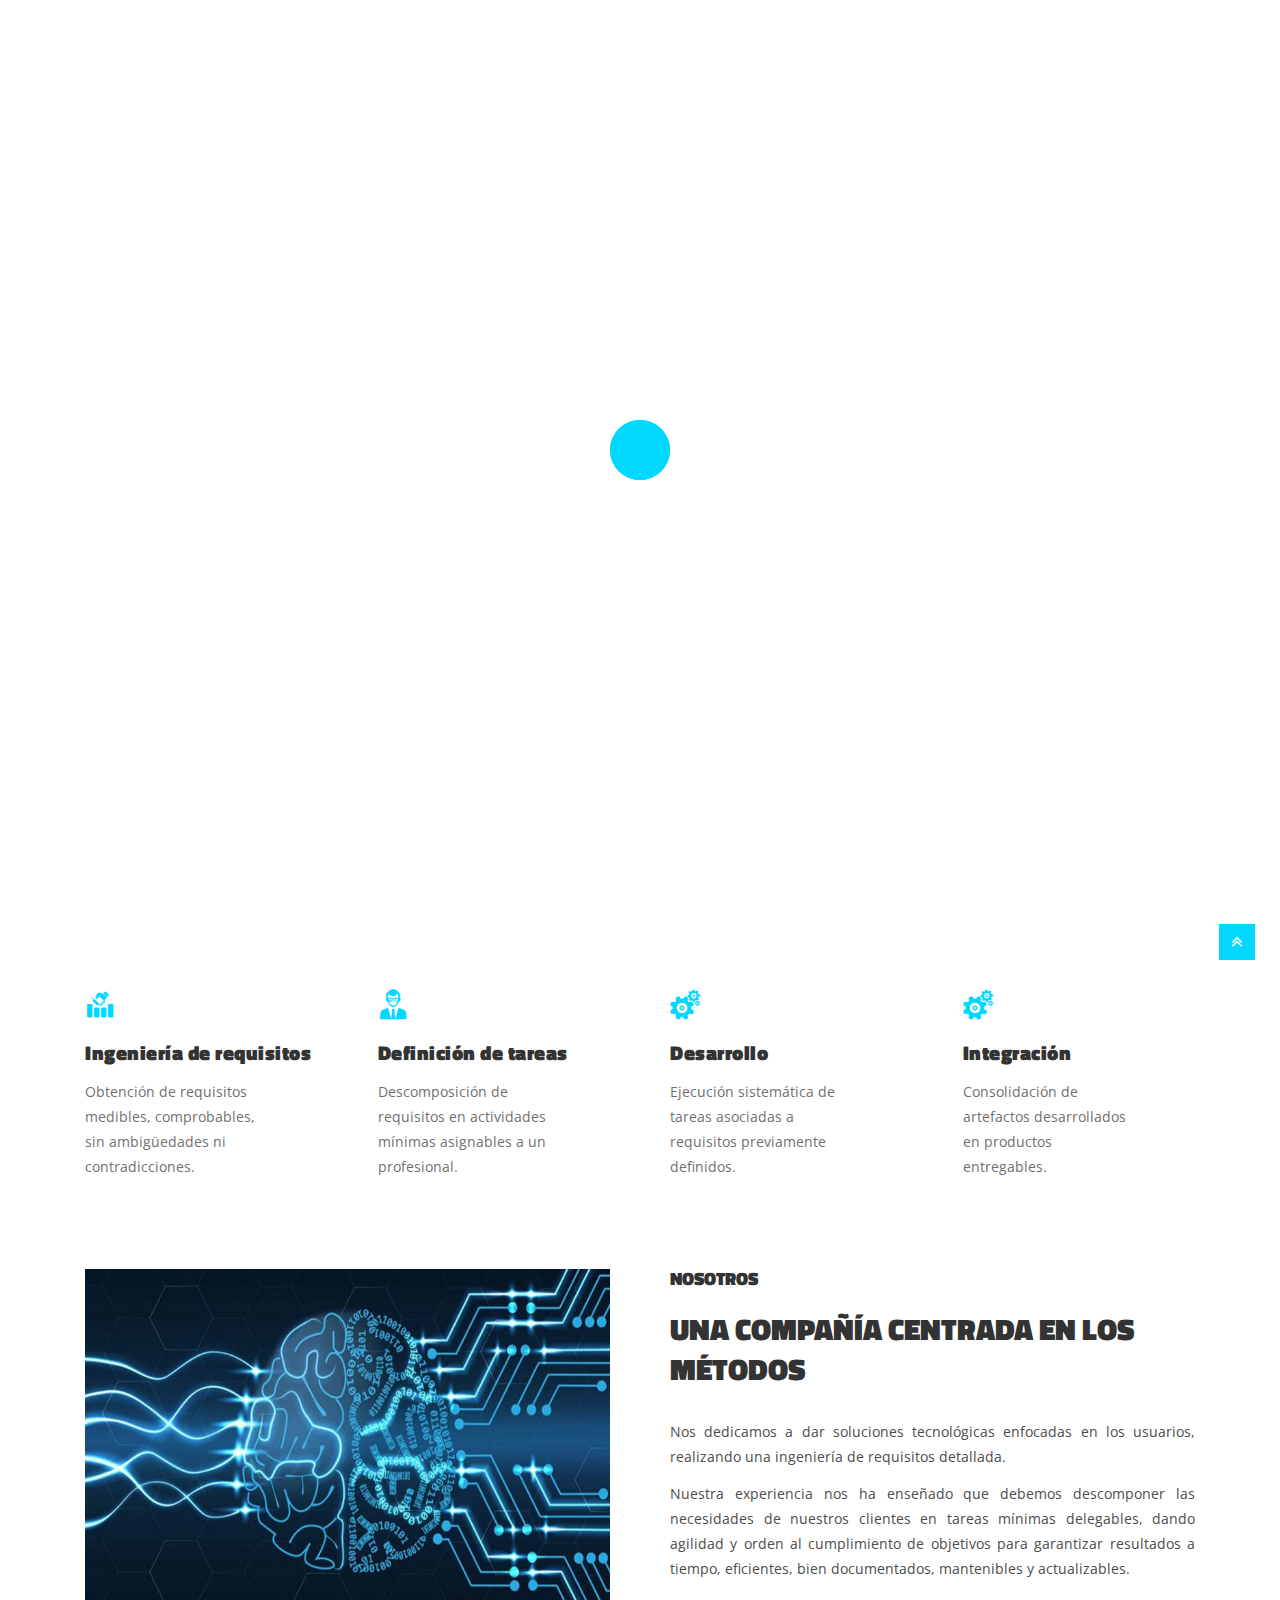
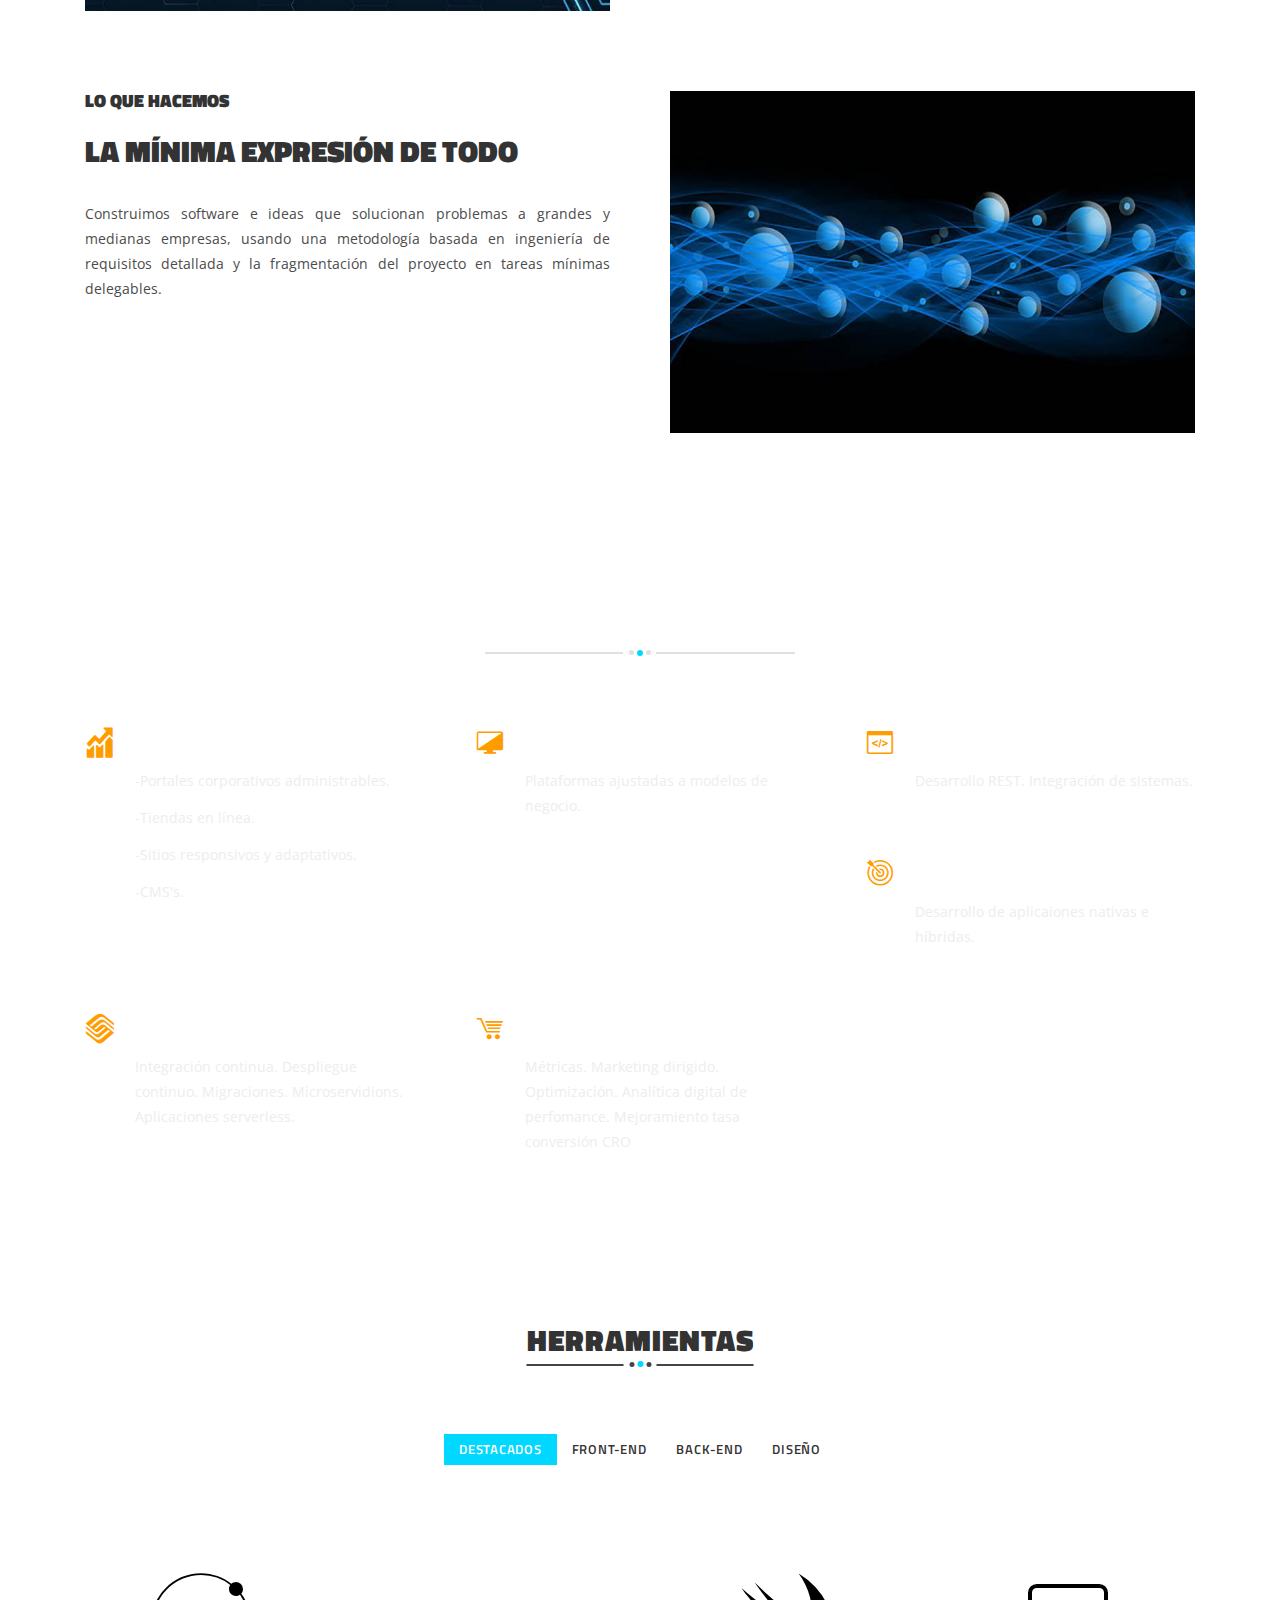
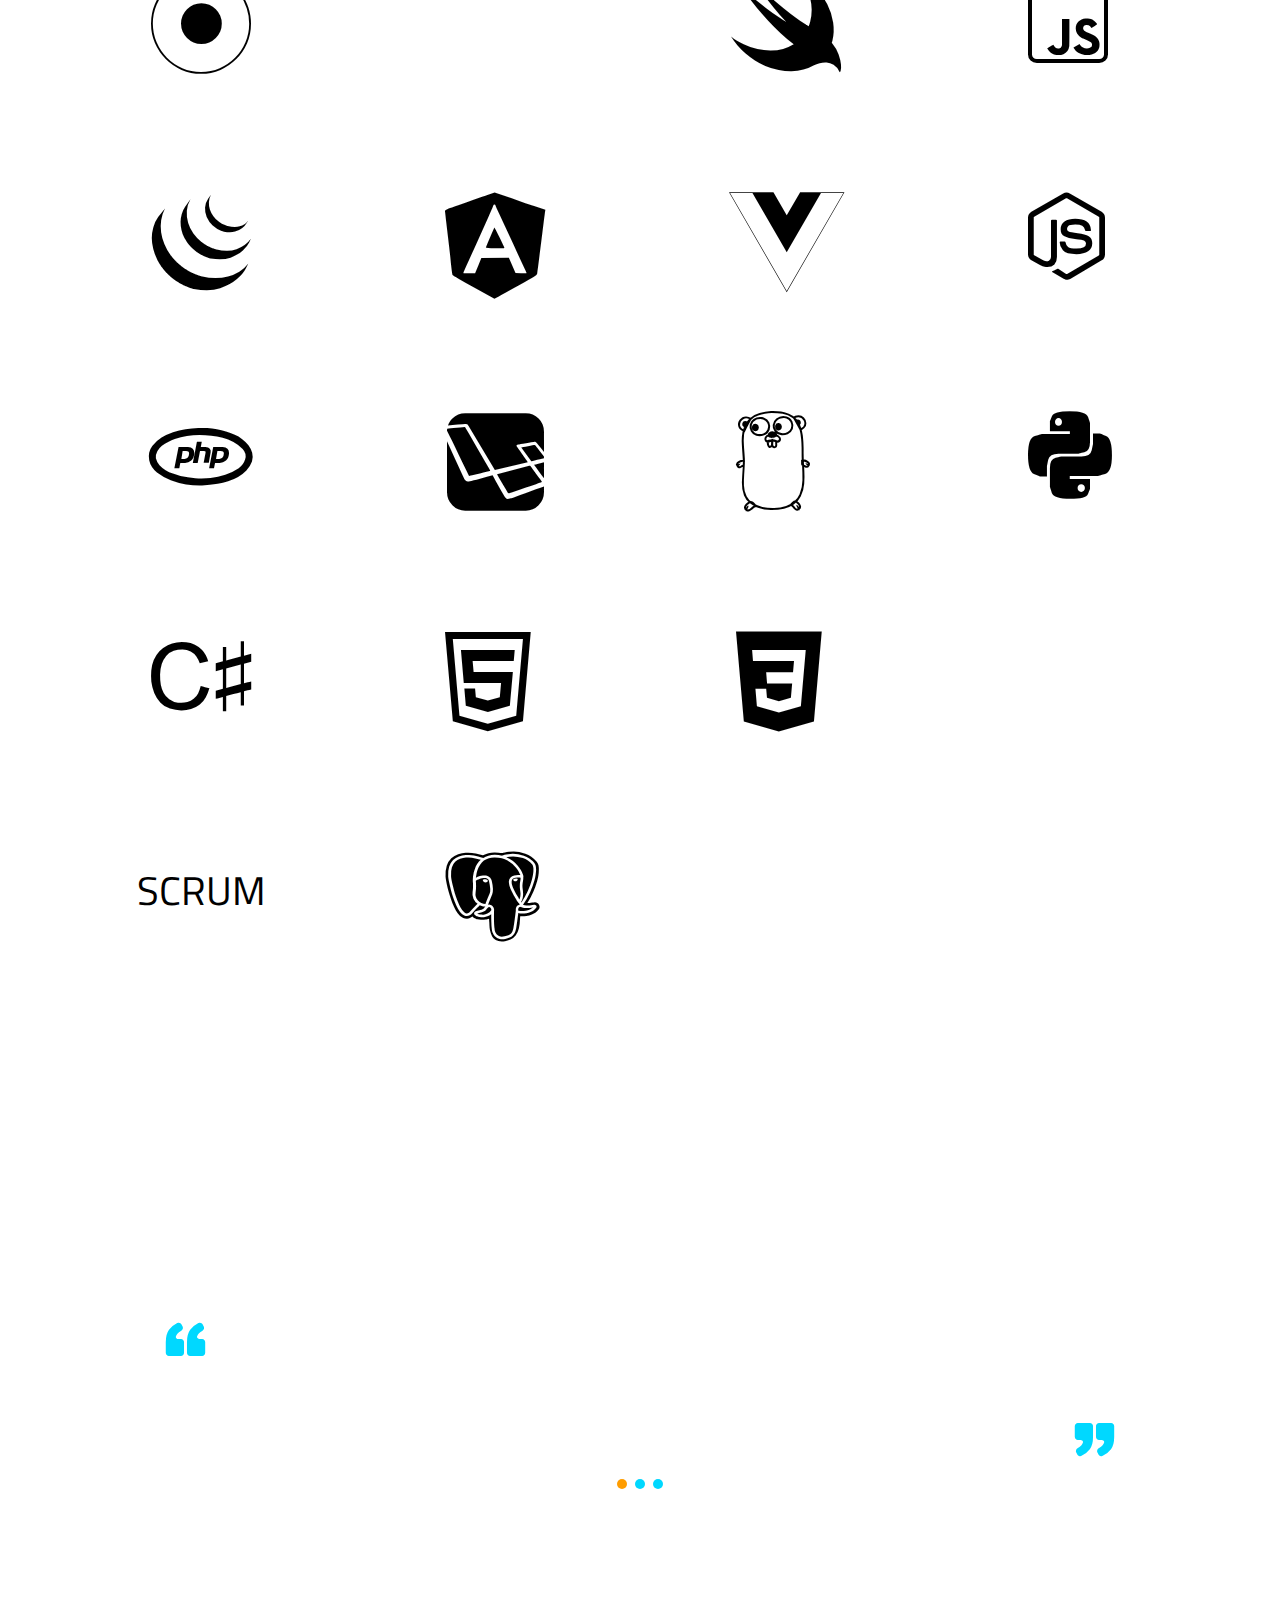
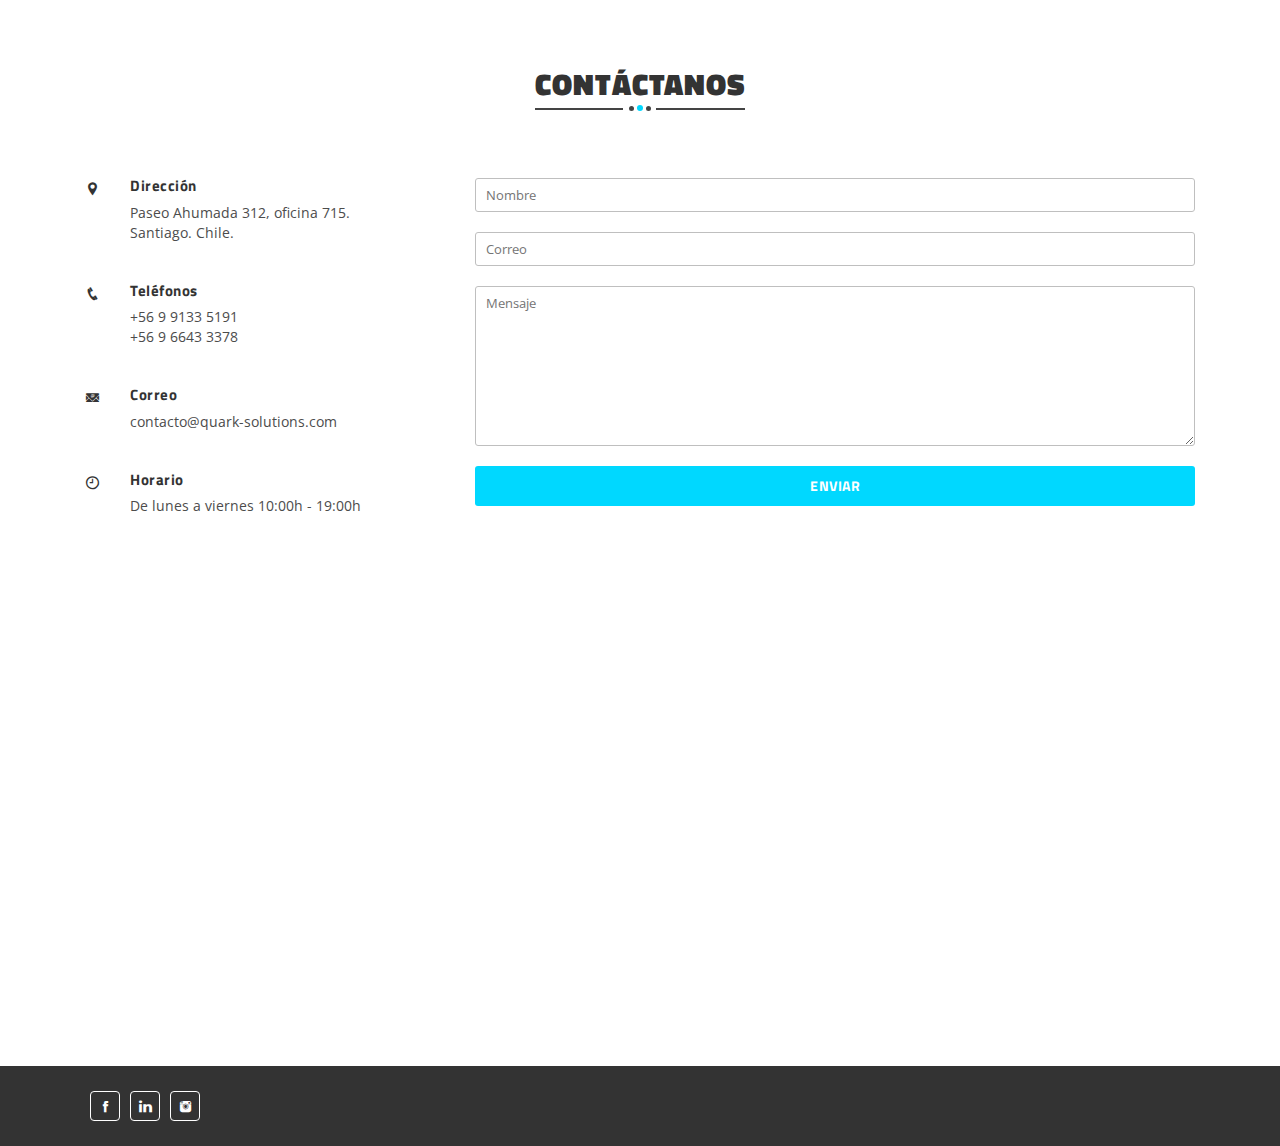
==== index.html @ 3b0a02b2 "another preloader test" ====
<!doctype html>
<html class="no-js" lang="en">

<head>
    <!-- Meta Tags -->
    <meta name="robots" content="noindex,nofollow">
    <!-- Page Title -->
    <meta charset="utf-8">
    <meta http-equiv="x-ua-compatible" content="ie=edge">
    <meta name="viewport" content="width=device-width, initial-scale=1">
    <title>Quark Solutions</title>
    <meta charset="UTF-8">
    <meta http-equiv="imagetoolbar" content="no">
    <meta http-equiv="X-UA-Compatible" content="IE=edge">
    <meta name="description" content="Soluciones tecnológicas enfocadas en los usuarios, realizando ingeniería de requisitos detallada. Descomponemos las necesidades de nuestros clientes en tareas mínimas delegables, dando agilidad y orden al cumplimiento de objetivos para garantizar resultados a tiempo, eficientes, bien documentados, mantenibles y actualizables.">
    <meta name="keywords" content="Software, Desarrollo, Tecnología, Chile, WordPress, Angular">
    <meta property="og:site_name" content="Quark Solutions">
    <meta property="og:type" content="website">
    <meta property="og:title" content="Quark Solutions">
    <meta property="og:url" content="https://quark-solutions.cl/">
    <meta property="og:description" content="Soluciones tecnológicas enfocadas en los usuarios, realizando ingeniería de requisitos detallada. Descomponemos las necesidades de nuestros clientes en tareas mínimas delegables, dando agilidad y orden al cumplimiento de objetivos para garantizar resultados a tiempo, eficientes, bien documentados, mantenibles y actualizables.">
    <meta property="og:image" content="http://alumbra.nahuelvalentini.com/img/quark-solutions-card.png">
    <meta name="twitter:card" content="summary_large_image">
    <meta name="twitter:description" content="Soluciones tecnológicas enfocadas en los usuarios, realizando ingeniería de requisitos detallada. Descomponemos las necesidades de nuestros clientes en tareas mínimas delegables, dando agilidad y orden al cumplimiento de objetivos para garantizar resultados a tiempo, eficientes, bien documentados, mantenibles y actualizables.">
    <meta name="twitter:title" content="Quark Solutions - Fragmentar para solucionar">
    <meta name="twitter:image" content="http://alumbra.nahuelvalentini.com/img/quark-solutions-card.png">
    <!-- <meta name="twitter:site" content="@quark-solutions"> -->
    <meta name="pinterest" content="nohover">

    <!-- Favicon Icon -->
    <link rel="icon" href="img/favicon.png">
    <!-- fonts -->
    <link rel="stylesheet" href="https://use.fontawesome.com/releases/v5.8.1/css/all.css" integrity="sha384-50oBUHEmvpQ+1lW4y57PTFmhCaXp0ML5d60M1M7uH2+nqUivzIebhndOJK28anvf"
        crossorigin="anonymous">
    <link rel="stylesheet" href="css/font-mfizz.css">
    <!-- CSS -->
    <link rel="stylesheet" href="css/plugins.css">
    <link rel="stylesheet" href="css/style.css">
    <link rel="stylesheet" href="css/custom.css">
    <!-- Modernizr -->
    <script src="js/vendor/modernizr-2.8.3.min.js"></script>
    <!-- HTML5 Shim and Respond.js IE8 support of HTML5 elements and media queries -->
    <!-- WARNING: Respond.js doesn't work if you view the page via file:// -->
    <!--[if lt IE 9]>
        <script src="https://oss.maxcdn.com/libs/html5shiv/3.7.0/html5shiv.js"></script>
        <script src="https://oss.maxcdn.com/libs/respond.js/1.4.2/respond.min.js"></script>
    <![endif]-->
</head>

<body>
    <!-- Start Preloader -->
    <div id="preloader">
        <div class="preloader-wave"></div>
    </div>
    <!-- End Preloader -->

    <!-- Start WaitLoader -->
    <div id="waitloader">
        <div class="preloader-wave"></div>
    </div>
    <!-- End WaitLoader -->

    <!-- Start Site Header -->
    <header class="site-header">
        <div class="container header-wrap">
            <div class="site-branding">
                <!-- For Image Logo -->
            <a href="index.html" class="custom-logo-link">
              <img src="img/logo.png" alt="Logo Quark Solutions" class="custom-logo">
            </a>
                <!-- For Site Title -->
                <!-- <span class="site-title">
                    <a href="index.html">QUARK SOLUTIONS</a>
                </span> -->
            </div>
            <nav class="primary-nav">
                <ul class="primary-nav-list nav">
                    <li class="menu-item">
                        <a href="#home">INICIO</a>
                    </li>
                    <li class="menu-item">
                        <a href="#about">NOSOTROS</a>
                    </li>
                    <li class="menu-item">
                        <a href="#service">SERVICIOS</a>
                    </li>
                    <li class="menu-item">
                        <a href="#work">HERRAMIENTAS</a>
                    </li>
<!--                     <li class="menu-item">
                        <a href="#team">EQUIPO</a>
                    </li> -->
                    <li class="menu-item">
                        <a href="#contact">CONTACTO</a>
                    </li>
                </ul>
            </nav>
        </div>
        <!-- .header-wrap -->
    </header>
    <!-- End Site Header -->

    <!-- Start Hero Section background-image: url(img/hero-bg.jpg) -->
    <section class="hero text-center" id="home">
        <div class="single-slide parallax" style="background-color: BLACK; background-image: url(img/hero-bg.jpg) ">
            <div class="container">
                <h3>Soluciones tecnológicas</h3>
                <h1>Desarrollo digital orgánico</h1>
                <h3>Web - Apps - DevOps - API's</h3>
                <div class="hero-btn-wrap text-center">
                    <a href="#about" class="hero-btn">EXPLORAR</a>
                </div>
            </div>
        </div>
        <!-- .single-slider -->
    </section>
    <!-- End Hero Section -->

    <!-- Start Feature Section -->
    <section class="feature section" id="about">
        <div class="container">
            <div class="row">
                <div class="col-sm-3">
                    <div class="single-feature">
                        <i class="icofont icofont-deal"></i>
                        <h3>Ingeniería de requisitos</h3>
                        <p>Obtención de requisitos medibles, comprobables, sin ambigüedades ni contradicciones.</p>
                    </div>
                </div>
                <!-- .col -->
                <div class="col-sm-3">
                    <div class="single-feature">
                        <i class="icofont icofont-man-in-glasses"></i>
                        <h3>Definición de tareas</h3>
                        <p>Descomposición de requisitos en actividades mínimas asignables a un profesional.</p>
                    </div>
                </div>
                <!-- .col -->
                <div class="col-sm-3">
                    <div class="single-feature">
                        <i class="icofont icofont-ui-settings"></i>
                        <h3>Desarrollo</h3>
                        <p>Ejecución sistemática de tareas asociadas a requisitos previamente definidos.</p>
                    </div>
                </div>
                <!-- .col -->
                <div class="col-sm-3">
                    <div class="single-feature">
                        <i class="icofont icofont-ui-settings"></i>
                        <h3>Integración</h3>
                        <p>Consolidación de artefactos desarrollados en productos entregables.</p>
                    </div>
                </div>
                <!-- .col -->
            </div>
        </div>
    </section>
    <!-- End Feature Section -->

    <!-- Start About Section -->
    <section class="about section">
        <div class="container">
            <div class="row about-us">
                <div class="col-md-6">
                    <div class="about-img">
                        <img src="img/about-img-custom-1.jpg" alt="">
                    </div>
                </div>
                <!-- .col -->
                <div class="col-md-6">
                    <div class="about-details">
                        <h3>NOSOTROS</h3>
                        <h2>UNA COMPAÑÍA CENTRADA EN LOS MÉTODOS </h2>
                        <p>Nos dedicamos a dar soluciones tecnológicas enfocadas en los usuarios, realizando una ingeniería
                            de requisitos detallada.</p>
                        <p>Nuestra experiencia nos ha enseñado que debemos descomponer las necesidades de nuestros clientes
                            en tareas mínimas delegables, dando agilidad y orden al cumplimiento de objetivos para garantizar
                            resultados a tiempo, eficientes, bien documentados, mantenibles y actualizables.
                        </p>
                    </div>
                </div>
                <!-- .col -->
            </div>
            <!-- .row -->
            <div class="row what-we-do">
                <div class="col-md-6">
                    <div class="about-details">
                        <h3>LO QUE HACEMOS</h3>
                        <h2>LA MÍNIMA EXPRESIÓN DE TODO</h2>
                        <p>Construimos software e ideas que solucionan problemas a grandes y medianas empresas, usando una metodología
                            basada en ingeniería de requisitos detallada y la fragmentación del proyecto en tareas mínimas
                            delegables.
                        </p>
                    </div>
                </div>
                <!-- .col -->
                <div class="col-md-6">
                    <div class="about-img">
                        <img src="img/about-img-custom-2.jpg" alt="">
                    </div>
                </div>
                <!-- .col -->
            </div>
            <!-- .row -->
        </div>
    </section>
    <!-- End About Section -->

    <!-- Start Service Section -->
    <section class="service section" id="service">
        <div class="container">
            <div class="section-header white text-center">
                <h2>NUESTROS SERVICIOS</h2>
                <span class="section-separator"></span>
            </div>
            <div class="row">
                <div class="col-sm-6 col-md-4">
                    <div class="single-service">
                        <i class="icofont icofont-chart-histogram"></i>
                        <h3>WEBSITES</h3>
                        <p>-Portales corporativos administrables.</p>
                        <p>-Tiendas en línea.</p>
                        <p>-Sitios responsivos y adaptativos.</p>
                        <p>-CMS's.</p>
                    </div>
                </div>
                <!-- .col -->
                <div class="col-sm-6 col-md-4">
                    <div class="single-service">
                        <i class="icofont icofont-contrast"></i>
                        <h3>SISTEMAS DE INFORMACIÓN</h3>
                        <p>Plataformas ajustadas a modelos de negocio.</p>
                    </div>
                </div>
                <!-- .col -->
                <div class="col-sm-6 col-md-4">
                    <div class="single-service">
                        <i class="icofont icofont-code"></i>
                        <h3>API's</h3>
                        <p>Desarrollo REST. Integración de sistemas.</p>
                    </div>
                </div>
                <!-- .col -->
                <div class="col-sm-6 col-md-4">
                    <div class="single-service">
                        <i class="icofont icofont-dart"></i>
                        <h3>APPS MÓVILES</h3>
                        <p>Desarrollo de aplicaiones nativas e híbridas.</p>
                    </div>
                </div>
                <!-- .col -->
                <div class="col-sm-6 col-md-4">
                    <div class="single-service">
                        <i class="icofont icofont-brand-china-mobile"></i>
                        <h3>CLOUD COMPUTING</h3>
                        <p>Integración continua. Despliegue continuo. Migraciones. Microservidions. Aplicaciones serverless.
                        </p>
                    </div>
                </div>
                <!-- .col -->
                <div class="col-sm-6 col-md-4">
                    <div class="single-service">
                        <i class="icofont icofont-cart-alt"></i>
                        <h3>SERVICIOS SEO Y SEM</h3>
                        <p>Métricas. Marketing dirigido. Optimización. Analítica digital de perfomance. Mejoramiento tasa conversión
                            CRO
                        </p>
                    </div>
                </div>
                <!-- .col -->
            </div>
        </div>
    </section>
    <!-- End Service Section -->

    <!-- Start Portfolio Section -->
    <section class="portfolio-wrap section container" id="work">
        <div class="section-header text-center">
            <h2>HERRAMIENTAS</h2>
            <span class="section-separator"></span>
        </div>
        <div class="portfolio-filter text-center">
            <ul>
                <li class="active">
                    <a href="#" data-filter="*">DESTACADOS</a>
                </li>
                <li>
                    <a href="#" data-filter=".item-1">FRONT-END</a>
                </li>
                <li>
                    <a href="#" data-filter=".item-2">BACK-END</a>
                </li>
                <li>
                    <a href="#" data-filter=".item-3">DISEÑO</a>
                </li>
            </ul>
        </div>
        <!-- .portfolio-filter-area -->
        <div class="portfolio gutter-less zoom-gallery">
            <div class="grid-sizer"></div>
            <div class="portfolio-item ">
                <a class="item-inner">
                    <div data-icon class="icon-ionic"></div>
                    <img src="img/port-01.jpg" alt="">
                    <div class="hover-text">
                        <h3>Ionic</h3>
                        <h4>Framework de APP's móviles híbridas basadas en HTML5</h4>
                    </div>
                </a>
            </div>
            <!-- .portfolio-item -->
            <div class="portfolio-item ">
                <a class="item-inner">
                    <div class="fab fa-android"></div>
                    <img src="img/port-01.jpg" alt="">
                    <div class="hover-text">
                        <h3>Android</h3>
                        <h4>Desarrollo nativo Android</h4>
                    </div>
                </a>
            </div>
            <!-- .portfolio-item -->
            <div class="portfolio-item ">
                <a class="item-inner">
                    <div data-icon class="icon-swift"></div>
                    <img src="img/port-01.jpg" alt="">
                    <div class="hover-text">
                        <h3>Iphone</h3>
                        <h4>Desarrollo nativo Iphone</h4>
                    </div>
                </a>
            </div>
            <!-- .portfolio-item -->
            <div class="portfolio-item  item-1">
                <a class="item-inner">
                    <div data-icon class="icon-javascript"></div>
                    <img src="img/port-01.jpg" alt="">
                    <div class="hover-text">
                        <h3>JavaScript</h3>
                        <h4>Lenguaje de programación</h4>
                    </div>
                </a>
            </div>
            <!-- .portfolio-item -->
            <div class="portfolio-item  item-1">
                <a class="item-inner">
                    <div data-icon class="icon-jquery"></div>
                    <img src="img/port-01.jpg" alt="">
                    <div class="hover-text">
                        <h3>jQuery</h3>
                        <h4>Librería JS</h4>
                    </div>
                </a>
            </div>
            <!-- .portfolio-item -->
            <div class="portfolio-item  item-1">
                <a class="item-inner">
                    <div data-icon class="icon-angular"></div>
                    <img src="img/port-01.jpg" alt="">
                    <div class="hover-text">
                        <h3>Angular</h3>
                        <h4>Framework JS</h4>
                    </div>
                </a>
            </div>
            <!-- .portfolio-item -->
            <div class="portfolio-item  item-1">
                <a class="item-inner">
                    <div data-icon class="icon-vuejs"></div>
                    <img src="img/port-01.jpg" alt="">
                    <div class="hover-text">
                        <h3>Vue JS</h3>
                        <h4>Framework JS</h4>
                    </div>
                </a>
            </div>
            <!-- .portfolio-item -->
            <div class="portfolio-item item-2">
                <a class="item-inner">
                    <div data-icon class="icon-nodejs"></div>
                    <img src="img/port-01.jpg" alt="">
                    <div class="hover-text">
                        <h3>Node.js</h3>
                        <h4>Entorno Javascript del lado del servidor</h4>
                    </div>
                </a>
            </div>
            <!-- .portfolio-item -->
            <div class="portfolio-item  item-2">
                <a class="item-inner">
                    <div data-icon class="icon-php"></div>
                    <img src="img/port-01.jpg" alt="">
                    <div class="hover-text">
                        <h3>PHP</h3>
                        <h4>Lenguaje de programación</h4>
                    </div>
                </a>
            </div>
            <!-- .portfolio-item -->
            <div class="portfolio-item item-2">
                <a class="item-inner">
                    <div data-icon class="icon-laravel"></div>
                    <img src="img/port-01.jpg" alt="">
                    <div class="hover-text">
                        <h3>Laravel</h3>
                        <h4>Framework PHP</h4>
                    </div>
                </a>
            </div>
            <!-- .portfolio-item -->
            <div class="portfolio-item  item-2">
                <a class="item-inner">
                    <div data-icon class="icon-go"></div>
                    <img src="img/port-01.jpg" alt="">
                    <div class="hover-text">
                        <h3>Go</h3>
                        <h4>Lenguaje de programación concurrente compilado</h4>
                    </div>
                </a>
            </div>
            <!-- .portfolio-item -->
            <div class="portfolio-item  item-2">
                <a class="item-inner">
                    <div data-icon class="icon-python"></div>
                    <img src="img/port-01.jpg" alt="">
                    <div class="hover-text">
                        <h3>Python</h3>
                        <h4>Lenguaje concurrente compilado</h4>
                    </div>
                </a>
            </div>
            <!-- .portfolio-item -->
            <div class="portfolio-item item-1 item-2">
                <a class="item-inner">
                    <div data-icon class="icon-csharp"></div>
                    <img src="img/port-01.jpg" alt="">
                    <div class="hover-text">
                        <h3>C#</h3>
                        <h4>Lenguaje orientado a objetos</h4>
                    </div>
                </a>
            </div>
            <!-- .portfolio-item -->
            <div class="portfolio-item item-1">
                <a class="item-inner">
                    <div data-icon class="icon-html5"></div>
                    <img src="img/port-01.jpg" alt="">
                    <div class="hover-text">
                        <h3>HTML 5</h3>
                        <h4>Lenguaje de marcado web</h4>
                    </div>
                </a>
            </div>
            <!-- .portfolio-item -->
            <div class="portfolio-item item-1">
                <a class="item-inner">
                    <div data-icon class="icon-css3-alt"></div>
                    <img src="img/port-01.jpg" alt="">
                    <div class="hover-text">
                        <h3>CSS 3</h3>
                        <h4>Lenguaje de hojas de estilos en cascada</h4>
                    </div>
                </a>
            </div>
            <!-- .portfolio-item -->
            <div class="portfolio-item ">
                <a class="item-inner">
                    <div class="fas fa-infinity"></div>
                    <img src="img/port-01.jpg" alt="">
                    <div class="hover-text">
                        <h3>DevOps</h3>
                        <h4>Metodología de desarrollo de software</h4>
                    </div>
                </a>
            </div>
            <!-- .portfolio-item -->

            <div class="portfolio-item ">
                <a class="item-inner">
                    <div data-icon class="icon-scrum"></div>
                    <img src="img/port-01.jpg" alt="">
                    <div class="hover-text">
                        <h3>Scrum</h3>
                        <h4>Metodología ágil de gestión</h4>
                    </div>
                </a>
            </div>
            <!-- .portfolio-item -->

            <div class="portfolio-item ">
                <a class="item-inner">
                    <div data-icon class="icon-postgres"></div>
                    <img src="img/port-01.jpg" alt="">
                    <div class="hover-text">
                        <h3>PostgreSQL</h3>
                        <h4>Sistema de base de datos relacional</h4>
                    </div>
                </a>
            </div>
            <!-- .portfolio-item -->
            <div class="portfolio-item item-3">
                <a class="item-inner">
                    <div class="fab fa-adobe"></div>
                    <img src="img/port-01.jpg" alt="">
                    <div class="hover-text">
                        <h3>Adobe Creative Cloud</h3>
                        <h4>Software de diseño</h4>
                    </div>
                </a>
            </div>
            <!-- .portfolio-item -->
            <div class="portfolio-item item-3">
                <a class="item-inner">
                    <div class="fab fa-sketch"></div>
                    <img src="img/port-01.jpg" alt="">
                    <div class="hover-text">
                        <h3>Sketch</h3>
                        <h4>Software de diseño</h4>
                    </div>
                </a>
            </div>
            <!-- .portfolio-item -->
            <div class="portfolio-item item-1">
                <a class="item-inner">
                    <div class="fab fa-sass"></div>
                    <img src="img/port-01.jpg" alt="">
                    <div class="hover-text">
                        <h3>SASS</h3>
                        <h4>Procesador de hojas de estilos</h4>
                    </div>
                </a>
            </div>
            <!-- .portfolio-item -->
        </div>
        <!-- .portfolio -->
    </section>
    <!-- End Portfolio Section -->

    <!-- Start Team Section -->

    <!-- <section class="team section" id="team">
        <div class="container">
            <div class="section-header text-center">
                <h2>TEAM MEMBER</h2>
                <span class="section-separator"></span>
            </div>
            <div class="row">
                <div class="col-sm-6 col-md-3">
                    <div class="team-member">
                        <div class="member-img">
                            <img src="img/member1.jpg" alt="">
                            <div class="member-social-btn">
                                <a href="#">
                                    <i class="fa fa-facebook"></i>
                                </a>
                                <a href="#">
                                    <i class="fa fa-linkedin"></i>
                                </a>
                                <a href="#">
                                    <i class="fa fa-skype"></i>
                                </a>
                            </div>
                        </div>
                        <div class="member-details">
                            <h3>JOSÉ SÁNCHEZ</h3>
                            <span>Gerente General</span>
                        </div>
                    </div>
                </div>
                
                <div class="col-sm-6 col-md-3">
                    <div class="team-member">
                        <div class="member-img">
                            <img src="img/member2.jpg" alt="">
                            <div class="member-social-btn">
                                <a href="#">
                                    <i class="fa fa-facebook"></i>
                                </a>
                                <a href="#">
                                    <i class="fa fa-linkedin"></i>
                                </a>
                                <a href="#">
                                    <i class="fa fa-skype"></i>
                                </a>
                            </div>
                        </div>
                        <div class="member-details">
                            <h3>JOSÉ RODRÍGUEZ</h3>
                            <span>Gerente de Proyectos</span>
                        </div>
                    </div>
                </div>
                
                <div class="col-sm-6 col-md-3">
                    <div class="team-member">
                        <div class="member-img">
                            <img src="img/member4.jpg" alt="">
                            <div class="member-social-btn">
                                <a href="#">
                                    <i class="fa fa-facebook"></i>
                                </a>
                                <a href="#">
                                    <i class="fa fa-linkedin"></i>
                                </a>
                                <a href="#">
                                    <i class="fa fa-skype"></i>
                                </a>
                            </div>
                        </div>
                        <div class="member-details">
                            <h3>OSCAR AROCHA</h3>
                            <span>Gerente de Arquitectura y Gestión de Procesos</span>
                        </div>
                    </div>
                </div>
                
                <div class="col-sm-6 col-md-3">
                    <div class="team-member">
                        <div class="member-img">
                            <img src="img/member3.jpg" alt="">
                            <div class="member-social-btn">
                                <a href="#">
                                    <i class="fa fa-facebook"></i>
                                </a>
                                <a href="#">
                                    <i class="fa fa-linkedin"></i>
                                </a>
                                <a href="#">
                                    <i class="fa fa-skype"></i>
                                </a>
                            </div>
                        </div>
                        <div class="member-details">
                            <h3>NAHUEL VALENTINI</h3>
                            <span>Gerente Creativo</span>
                        </div>
                    </div>
                </div>
            </div>
        </div>
    </section> -->
    <!-- End Team Section -->

    <!-- Start Testimonial Section -->
    <div class="testimonial-wrap section">
        <div class="container">
            <div class="testimonial owl-carousel text-center">
                <blockquote>
                    Sé un punto de referencia de calidad. Algunas personas no están acostumbradas a un ambiente donde la excelencia es aceptada.
                    <small>Steve Jobs.</small>
                </blockquote>
                <blockquote>
                    El mundo que hemos creado es un proceso de nuestro pensamiento. No se puede cambiar sin cambiar nuestra forma de pensar.
                    <small>Albert Einstein.</small>
                </blockquote>
                <blockquote>
                    Limitar nuestra atención a cuestiones terrestres sería limitar el espíritu humano. El mayor enemigo del conocimiento no es la ignorancia, sino la ilusión del conocimiento.
                    <small>Stephen Hawking.</small>
                </blockquote>
            </div>
            <!-- .testimonial -->
        </div>
    </div>
    <!-- End Testimonial Section -->

    <!-- Start Contact Section -->
    <section class="contact section" id="contact">
        <div class="container">
            <div class="section-header text-center">
                <h2>CONTÁCTANOS</h2>
                <span class="section-separator"></span>
            </div>
            <div class="row">
                <div class="col-sm-4">
                    <div class="contact-info">
                        <div class="single-info">
                            <i class="icofont icofont-location-pin"></i>
                            <h3>Dirección</h3>
                            <p>Paseo Ahumada 312, oficina 715. Santiago. Chile.</p>
                        </div>
                        <!-- .single-info -->
                        <div class="single-info">
                            <i class="icofont icofont-phone"></i>
                            <h3>Teléfonos</h3>
                            <p>+56 9
                                <span phone1></span> 5191</p>
                            <p>+56 9
                                <span phone2></span> 3378</p>
                        </div>
                        <!-- .single-info -->
                        <div class="single-info">
                            <i class="icofont icofont-email"></i>
                            <h3>Correo</h3>
                            <p>cont<span hu></span>com</p>
                        </div>
                        <!-- .single-info -->
                        <div class="single-info">
                            <i class="icofont icofont-clock-time"></i>
                            <h3>Horario</h3>
                            <p> De lunes a viernes 10:00h - 19:00h</p>
                        </div>
                        <!-- .single-info -->
                    </div>
                </div>
                <!-- .col -->
                <div class="col-sm-8">
                    <div class="cf-msg"></div>
                    <form action="mailer/enviaCorreo.php" class="contact-form" method="post" id="cf">
                        <input type="text" placeholder="Nombre" id="name" name="name">
                        <input type="email" placeholder="Correo" id="email" name="email">
                        <textarea cols="30" rows="10" placeholder="Mensaje" name="msg" id="msg"></textarea>
                        <button type="submit" class="t-btn submit-btn cont-submit btn-contact" id="submit" name="submit">Enviar</button>
                        <div class="google-recaptcha-container">
                            <div class="google-recaptcha" id="google_recaptcha">
                            </div>
                        </div>
                    </form>
                </div>
                <!-- .col -->
            </div>
        </div>
    </section>
    <!-- End Contact Section -->

    <!-- Start Map Section  -->
    <div class="map-wrap">
        <div class="google-map">
            <iframe src="https://www.google.com/maps/embed?pb=!1m18!1m12!1m3!1d3329.3803046068087!2d-70.65388878466759!3d-33.43939708077707!2m3!1f0!2f0!3f0!3m2!1i1024!2i768!4f13.1!3m3!1m2!1s0x9662c5a474b3ff6b%3A0x63dfc33f586bee7d!2sPaseo+Ahumada+312%2C+Santiago%2C+Regi%C3%B3n+Metropolitana!5e0!3m2!1ses!2scl!4v1555029233828!5m2!1ses!2scl"
                width="100%" height="450" frameborder="0" style="border:0" allowfullscreen></iframe>
        </div>
        <!-- .google-map -->
    </div>
    <!-- End Map Section  -->

    <!-- Start Footer -->
    <footer class="site-footer black-bg">
        <div class="container">
            <div class="social-btn">
                <a class="social-media" href="https://www.facebook.com/QuarkSolutionsEnterprise" target="_blank">
                    <i class="icofont icofont-social-facebook"></i>
                </a>
                <a class="social-media" href="https://www.linkedin.com/in/quark-solutions-spa-a20931179" target="_blank">
                    <i class="icofont icofont-brand-linkedin"></i>
                </a>
                <a class="social-media" href="https://www.instagram.com/quarksolutionsenterprise" target="_blank">
                    <i class="icofont icofont-social-instagram"></i>
                </a>
            </div>
        </div>
    </footer>
    <!-- End Footer -->

    <!-- Scripts -->
    <script src="js/vendor/jquery-3.2.0.min.js"></script>
    <script src="js/plugins.js"></script>
    <script src="js/main.js"></script>
    <script src="js/enviaMail.js"></script>
    <script src='https://www.google.com/recaptcha/api.js?onload=onloadCallback&render=explicit&hl=es' async defer></script>
    <script type="text/javascript">
        var onloadCallback = function () {
            recaptcha = grecaptcha.render('google_recaptcha', {
                'sitekey': '6LfVsaAUAAAAAPZyW5TwFddU8jfAzZfqlJkEIoFH',
                'callback': setIndSend
            });
        };
    </script>
</body>

</html>
---- css/font-mfizz.css ----
/*!
 * Font Mfizz 2.4.1
 * Copyright 2013-2017 Fizzed, Inc.
 * MIT License
 *
 * Project: http://fizzed.com/oss/font-mfizz
 *
 * The font designed for technology and software geeks representing programming
 * languages, operating systems, software engineering, and technology.
 *
 * Fizzed, Inc.
 * Web: http://fizzed.com/
 * Twitter: http://twitter.com/fizzed_inc
 */

@font-face {
  font-family: "FontMfizz";
  src: url("../fonts/font-mfizz.eot");
  src: url("../fonts/font-mfizz.eot?#iefix") format("embedded-opentype"),
       url("../fonts/font-mfizz.woff") format("woff"),
       url("../fonts/font-mfizz.ttf") format("truetype"),
       url("../fonts/font-mfizz.svg#font-mfizz") format("svg");
  font-weight: normal;
  font-style: normal;
}

@media screen and (-webkit-min-device-pixel-ratio:0) {
  @font-face {
    font-family: "FontMfizz";
    src: url("../fonts/font-mfizz.svg#font-mfizz") format("svg");
  }
}

[data-icon]:before { content: attr(data-icon); }

[data-icon]:before,
.icon-3dprint:before,
.icon-alpinelinux:before,
.icon-angular:before,
.icon-angular-alt:before,
.icon-antenna:before,
.icon-apache:before,
.icon-archlinux:before,
.icon-aws:before,
.icon-azure:before,
.icon-backbone:before,
.icon-blackberry:before,
.icon-bomb:before,
.icon-bootstrap:before,
.icon-c:before,
.icon-cassandra:before,
.icon-centos:before,
.icon-clojure:before,
.icon-codeigniter:before,
.icon-codepen:before,
.icon-coffee-bean:before,
.icon-cplusplus:before,
.icon-csharp:before,
.icon-css:before,
.icon-css3:before,
.icon-css3-alt:before,
.icon-d3:before,
.icon-database:before,
.icon-database-alt:before,
.icon-database-alt2:before,
.icon-debian:before,
.icon-docker:before,
.icon-dreamhost:before,
.icon-elixir:before,
.icon-elm:before,
.icon-erlang:before,
.icon-exherbo:before,
.icon-fedora:before,
.icon-fire-alt:before,
.icon-freebsd:before,
.icon-freecodecamp:before,
.icon-gentoo:before,
.icon-ghost:before,
.icon-git:before,
.icon-gnome:before,
.icon-go:before,
.icon-go-alt:before,
.icon-google:before,
.icon-google-alt:before,
.icon-google-code:before,
.icon-google-developers:before,
.icon-gradle:before,
.icon-grails:before,
.icon-grails-alt:before,
.icon-grunt:before,
.icon-gulp:before,
.icon-gulp-alt:before,
.icon-hadoop:before,
.icon-haskell:before,
.icon-heroku:before,
.icon-html:before,
.icon-html5:before,
.icon-html5-alt:before,
.icon-iphone:before,
.icon-java:before,
.icon-java-bold:before,
.icon-java-duke:before,
.icon-javascript:before,
.icon-javascript-alt:before,
.icon-jetty:before,
.icon-jquery:before,
.icon-kde:before,
.icon-laravel:before,
.icon-line-graph:before,
.icon-linux-mint:before,
.icon-looking:before,
.icon-magento:before,
.icon-mariadb:before,
.icon-maven:before,
.icon-microscope:before,
.icon-mobile-device:before,
.icon-mobile-phone-alt:before,
.icon-mobile-phone-broadcast:before,
.icon-mongodb:before,
.icon-mssql:before,
.icon-mysql:before,
.icon-mysql-alt:before,
.icon-netbsd:before,
.icon-nginx:before,
.icon-nginx-alt:before,
.icon-nginx-alt2:before,
.icon-nodejs:before,
.icon-npm:before,
.icon-objc:before,
.icon-openshift:before,
.icon-oracle:before,
.icon-oracle-alt:before,
.icon-osx:before,
.icon-perl:before,
.icon-phone-alt:before,
.icon-phone-gap:before,
.icon-phone-retro:before,
.icon-php:before,
.icon-php-alt:before,
.icon-playframework:before,
.icon-playframework-alt:before,
.icon-plone:before,
.icon-postgres:before,
.icon-postgres-alt:before,
.icon-python:before,
.icon-raspberrypi:before,
.icon-reactjs:before,
.icon-redhat:before,
.icon-redis:before,
.icon-ruby:before,
.icon-ruby-on-rails:before,
.icon-ruby-on-rails-alt:before,
.icon-rust:before,
.icon-sass:before,
.icon-satellite:before,
.icon-scala:before,
.icon-scala-alt:before,
.icon-script:before,
.icon-script-alt:before,
.icon-shell:before,
.icon-sitefinity:before,
.icon-solaris:before,
.icon-splatter:before,
.icon-spring:before,
.icon-suse:before,
.icon-svg:before,
.icon-symfony:before,
.icon-tomcat:before,
.icon-ubuntu:before,
.icon-unity:before,
.icon-wireless:before,
.icon-wordpress:before,
.icon-x11:before {
  display: inline-block;
  font-family: "FontMfizz";
  font-style: normal;
  font-weight: normal;
  font-variant: normal;
  line-height: 1;
  text-decoration: inherit;
  text-rendering: optimizeLegibility;
  text-transform: none;
  -moz-osx-font-smoothing: grayscale;
  -webkit-font-smoothing: antialiased;
  font-smoothing: antialiased;
}

.icon-3dprint:before { content: "\f100"; }
.icon-alpinelinux:before { content: "\f101"; }
.icon-angular:before { content: "\f102"; }
.icon-angular-alt:before { content: "\f103"; }
.icon-antenna:before { content: "\f104"; }
.icon-apache:before { content: "\f105"; }
.icon-archlinux:before { content: "\f106"; }
.icon-aws:before { content: "\f107"; }
.icon-azure:before { content: "\f108"; }
.icon-backbone:before { content: "\f109"; }
.icon-blackberry:before { content: "\f10a"; }
.icon-bomb:before { content: "\f10b"; }
.icon-bootstrap:before { content: "\f10c"; }
.icon-c:before { content: "\f10d"; }
.icon-cassandra:before { content: "\f10e"; }
.icon-centos:before { content: "\f10f"; }
.icon-clojure:before { content: "\f110"; }
.icon-codeigniter:before { content: "\f111"; }
.icon-codepen:before { content: "\f112"; }
.icon-coffee-bean:before { content: "\f113"; }
.icon-cplusplus:before { content: "\f114"; }
.icon-csharp:before { content: "\f115"; }
.icon-css:before { content: "\f116"; }
.icon-css3:before { content: "\f117"; }
.icon-css3-alt:before { content: "\f118"; }
.icon-d3:before { content: "\f119"; }
.icon-database:before { content: "\f11a"; }
.icon-database-alt:before { content: "\f11b"; }
.icon-database-alt2:before { content: "\f11c"; }
.icon-debian:before { content: "\f11d"; }
.icon-docker:before { content: "\f11e"; }
.icon-dreamhost:before { content: "\f11f"; }
.icon-elixir:before { content: "\f120"; }
.icon-elm:before { content: "\f121"; }
.icon-erlang:before { content: "\f122"; }
.icon-exherbo:before { content: "\f123"; }
.icon-fedora:before { content: "\f124"; }
.icon-fire-alt:before { content: "\f125"; }
.icon-freebsd:before { content: "\f126"; }
.icon-freecodecamp:before { content: "\f127"; }
.icon-gentoo:before { content: "\f128"; }
.icon-ghost:before { content: "\f129"; }
.icon-git:before { content: "\f12a"; }
.icon-gnome:before { content: "\f12b"; }
.icon-go:before { content: "\f12c"; }
.icon-go-alt:before { content: "\f12d"; }
.icon-google:before { content: "\f12e"; }
.icon-google-alt:before { content: "\f12f"; }
.icon-google-code:before { content: "\f130"; }
.icon-google-developers:before { content: "\f131"; }
.icon-gradle:before { content: "\f132"; }
.icon-grails:before { content: "\f133"; }
.icon-grails-alt:before { content: "\f134"; }
.icon-grunt:before { content: "\f135"; }
.icon-gulp:before { content: "\f136"; }
.icon-gulp-alt:before { content: "\f137"; }
.icon-hadoop:before { content: "\f138"; }
.icon-haskell:before { content: "\f139"; }
.icon-heroku:before { content: "\f13a"; }
.icon-html:before { content: "\f13b"; }
.icon-html5:before { content: "\f13c"; }
.icon-html5-alt:before { content: "\f13d"; }
.icon-iphone:before { content: "\f13e"; }
.icon-java:before { content: "\f13f"; }
.icon-java-bold:before { content: "\f140"; }
.icon-java-duke:before { content: "\f141"; }
.icon-javascript:before { content: "\f142"; }
.icon-javascript-alt:before { content: "\f143"; }
.icon-jetty:before { content: "\f144"; }
.icon-jquery:before { content: "\f145"; }
.icon-kde:before { content: "\f146"; }
.icon-laravel:before { content: "\f147"; }
.icon-line-graph:before { content: "\f148"; }
.icon-linux-mint:before { content: "\f149"; }
.icon-looking:before { content: "\f14a"; }
.icon-magento:before { content: "\f14b"; }
.icon-mariadb:before { content: "\f14c"; }
.icon-maven:before { content: "\f14d"; }
.icon-microscope:before { content: "\f14e"; }
.icon-mobile-device:before { content: "\f14f"; }
.icon-mobile-phone-alt:before { content: "\f150"; }
.icon-mobile-phone-broadcast:before { content: "\f151"; }
.icon-mongodb:before { content: "\f152"; }
.icon-mssql:before { content: "\f153"; }
.icon-mysql:before { content: "\f154"; }
.icon-mysql-alt:before { content: "\f155"; }
.icon-netbsd:before { content: "\f156"; }
.icon-nginx:before { content: "\f157"; }
.icon-nginx-alt:before { content: "\f158"; }
.icon-nginx-alt2:before { content: "\f159"; }
.icon-nodejs:before { content: "\f15a"; }
.icon-npm:before { content: "\f15b"; }
.icon-objc:before { content: "\f15c"; }
.icon-openshift:before { content: "\f15d"; }
.icon-oracle:before { content: "\f15e"; }
.icon-oracle-alt:before { content: "\f15f"; }
.icon-osx:before { content: "\f160"; }
.icon-perl:before { content: "\f161"; }
.icon-phone-alt:before { content: "\f162"; }
.icon-phone-gap:before { content: "\f163"; }
.icon-phone-retro:before { content: "\f164"; }
.icon-php:before { content: "\f165"; }
.icon-php-alt:before { content: "\f166"; }
.icon-playframework:before { content: "\f167"; }
.icon-playframework-alt:before { content: "\f168"; }
.icon-plone:before { content: "\f169"; }
.icon-postgres:before { content: "\f16a"; }
.icon-postgres-alt:before { content: "\f16b"; }
.icon-python:before { content: "\f16c"; }
.icon-raspberrypi:before { content: "\f16d"; }
.icon-reactjs:before { content: "\f16e"; }
.icon-redhat:before { content: "\f16f"; }
.icon-redis:before { content: "\f170"; }
.icon-ruby:before { content: "\f171"; }
.icon-ruby-on-rails:before { content: "\f172"; }
.icon-ruby-on-rails-alt:before { content: "\f173"; }
.icon-rust:before { content: "\f174"; }
.icon-sass:before { content: "\f175"; }
.icon-satellite:before { content: "\f176"; }
.icon-scala:before { content: "\f177"; }
.icon-scala-alt:before { content: "\f178"; }
.icon-script:before { content: "\f179"; }
.icon-script-alt:before { content: "\f17a"; }
.icon-shell:before { content: "\f17b"; }
.icon-sitefinity:before { content: "\f17c"; }
.icon-solaris:before { content: "\f17d"; }
.icon-splatter:before { content: "\f17e"; }
.icon-spring:before { content: "\f17f"; }
.icon-suse:before { content: "\f180"; }
.icon-svg:before { content: "\f181"; }
.icon-symfony:before { content: "\f182"; }
.icon-tomcat:before { content: "\f183"; }
.icon-ubuntu:before { content: "\f184"; }
.icon-unity:before { content: "\f185"; }
.icon-wireless:before { content: "\f186"; }
.icon-wordpress:before { content: "\f187"; }
.icon-x11:before { content: "\f188"; }
.icon-ionic:before { content: "\e900"; }
.icon-vuejs:before { content: "\e901"; }
.icon-swift:before { content: "\e902"; }
.icon-scrum:before { content: "SCRUM"; font-family: 'Titillium Web', sans-serif; text-align: center; font-size: 40px !important;}
---- css/style.css ----
/**
 Theme Name: LANSER
 Author: AWESOME THEMEZ
 Version: 1.0.0
*/

/*Google Fonts*/
@import url('https://fonts.googleapis.com/css?family=Open+Sans:300,400,600,700|Titillium+Web:400,600,700');

/*--------------------------------------------------------------
>> TABLE OF CONTENTS:
----------------------------------------------------------------
1. Normalize
2. Clearings
3. Typography
4. Links
5. Transition
6. General
7. Preloader
8. ScrollUp
9. Site Header
10. Home Page
    # Feature
    # About
    # Service
    # Portfolio
    # Team
    # Testimonial
    # Pricing
    # Home Blog
    # Subscribe
    # Contact
    # Map
11. Blog Details
12. Footer
13. Responsive
--------------------------------------------------------------*/

/*--------------------------------------------------------------
1. Normalize
--------------------------------------------------------------*/
html {
    font-family: sans-serif;
    line-height: 1.15;
    -ms-text-size-adjust: 100%;
    -webkit-text-size-adjust: 100%;
}
body {
    margin: 0;
}
article,
aside,
details,
figcaption,
figure,
footer,
header,
hgroup,
main,
menu,
nav,
section,
summary {
    display: block;
}
figcaption,
figure,
main {
    display: block;
}
figure {
    margin: 1em 0;
}
hr {
    -webkit-box-sizing: content-box;
    box-sizing: content-box;
    height: 0;
    overflow: visible;
}
pre {
    font-family: monospace, monospace;
    font-size: 15px;
}
a {
    background-color: transparent;
    -webkit-text-decoration-skip: objects;
}
a:active,
a:hover {
    outline-width: 0;
}
abbr[title] {
    border-bottom: 1px #767676 dotted;
    text-decoration: none;
}
b,
strong {
    font-weight: inherit;
    font-weight: bold;
}
code,
kbd,
pre,
samp {
    font-family: monospace, monospace;
    font-size: 15px;
}
dfn,
cite,
em,
i {
    font-style: italic;
}
mark,
ins {
    background-color: #fbfb01;
    color: #505050;
}
small {
    font-size: 80%;
}
sub,
sup {
    font-size: 75%;
    line-height: 0;
    position: relative;
    vertical-align: baseline;
}
sub {
    bottom: -4px;
}
sup {
    top: -8px;
}
audio, canvas, progress, video {
    display: inline-block;
}
audio:not([controls]) {
    display: none;
    height: 0;
}
img {
    border-style: none;
}
svg:not(:root) {
    overflow: hidden;
}
button,
input,
optgroup,
select,
textarea {
    display: block;
    font-size: 100%;
    line-height: 25px;
    margin: 0;
}
button,
input {
    overflow: visible;
}
button,
select {
    text-transform: none;
}
button,
html [type="button"],
[type="reset"],
[type="submit"] {
    -webkit-appearance: button;
}
button::-moz-focus-inner,
[type="button"]::-moz-focus-inner,
[type="reset"]::-moz-focus-inner,
[type="submit"]::-moz-focus-inner {
    border-style: none;
    padding: 0;
}
button:-moz-focusring,
[type="button"]:-moz-focusring,
[type="reset"]:-moz-focusring,
[type="submit"]:-moz-focusring {
    outline: none;
}
fieldset {
    border: none;
    margin: 0 5px;
    padding: 0;
}
legend {
    -webkit-box-sizing: border-box;
    box-sizing: border-box;
    color: inherit;
    display: table;
    max-width: 100%;
    padding: 0;
    white-space: normal;
}
progress {
    display: inline-block;
    vertical-align: baseline;
}
textarea {
    overflow: auto;
}
[type="checkbox"],
[type="radio"] {
    -webkit-box-sizing: border-box;
    box-sizing: border-box;
    padding: 0;
}
[type="number"]::-webkit-inner-spin-button,
[type="number"]::-webkit-outer-spin-button {
    height: auto;
}
[type="search"] {
    -webkit-appearance: textfield;
    outline-offset: -2px;
}
[type="search"]::-webkit-search-cancel-button,
[type="search"]::-webkit-search-decoration {
    -webkit-appearance: none;
}
::-webkit-file-upload-button {
    -webkit-appearance: button;
    font: inherit;
}
details,
menu {
    display: block;
}
summary {
    display: list-item;
}
canvas {
    display: inline-block;
}
template {
    display: none;
}
[hidden] {
    display: none;
}

/*--------------------------------------------------------------
2. Clearings
--------------------------------------------------------------*/
.clear:before,
.clear:after,
.entry-content:before,
.entry-content:after,
.entry-footer:before,
.entry-footer:after,
.comment-content:before,
.comment-content:after,
.site-header:before,
.site-header:after,
.site-content:before,
.site-content:after,
.site-footer:before,
.site-footer:after,
.comment-author:before,
.comment-author:after,
.widget-area:before,
.widget-area:after,
.widget:before,
.widget:after,
.comment-meta:before,
.comment-meta:after {
    content: "";
    display: table;
    table-layout: fixed;
}
.clear:after,
.entry-content:after,
.entry-footer:after,
.comment-content:after,
.site-header:after,
.site-content:after,
.site-footer:after,
.comment-author:after,
.widget-area:after,
.widget:after,
.comment-meta:after {
    clear: both;
}

/*--------------------------------------------------------------
3. Typography
--------------------------------------------------------------*/
body {
    color: #4c4c4c;
    font-family: 'Open Sans', sans-serif;
    font-size: 14px;
    font-weight: 400;
    line-height: 25px;
}
button {
    color: #4c4c4c;
    font-size: 14px;
    line-height: 25px;
}
input, select, textarea {
    font-family: 'Open Sans', sans-serif;
    width: 100%;
    margin-bottom: 20px;
    padding: 5px 10px;
    border-radius: 3px;
    border: 1px solid #bfbfbf;
    font-size: 13px;
    outline: none;
    line-height: 22px;
}
textarea {
    height: 160px;
}
input:focus, textarea:focus {
    /*border-color: #ff9d00;*/
}
h1, 
h2, 
h3, 
h4, 
h3, 
h5,
h6 {
    clear: both;
    color: #333;
    padding: 0;
    margin: 0 0 10px 0;
    font-family: 'Titillium Web', sans-serif;
    font-weight: 400;
}
h1 {
    font-size: 40px;
}
h2 {
    font-size: 34px;
}
h3 {
    font-size: 26px;
}
h4 {
    font-size: 22px;
}
h5 {
    font-size: 18px;
}
h6 {
    font-size: 15px;
}
p {
    margin-bottom: 12px;
    font-size: 14px;
    color: #4c4c4c;
    line-height: 25px;
    font-family: 'Open Sans', sans-serif;
}
ul {
    margin: 0 0 15px 0;
    padding-left: 15px;
    list-style: square outside none;
}
ol {
    padding-left: 15px;
    margin-bottom: 15px;
}
li {
    font-size: 14px;
}
dfn, cite, em, i {
    font-style: italic;
}
blockquote {
    margin: 0 15px;
}
address {
    margin: 0 0 15px;
}
img {
    border: 0;
    max-width: 100%;
    height: auto;
}
/*--------------------------------------------------------------
4. Links
--------------------------------------------------------------*/
a {
    font-size: 14px;
    color: #00d8ff;
    background-color: transparent;
}
a:hover, 
a:focus, 
a:active {
    color: #FFCD1E;
    text-decoration: none;
}
a:focus,
a:hover, 
a:active {
    outline: none;
}

/*--------------------------------------------------------------
5. Transition
--------------------------------------------------------------*/
a, input, select, textarea, 
.t-btn, .single-service i {
    -webkit-transition: all 0.3s ease;
    transition: all 0.3s ease;
}
/*--------------------------------------------------------------
6. General
--------------------------------------------------------------*/
body,
html {
    height: 100%;
    width: 100%
}
.container {
    padding-right: 30px;
    padding-left: 30px;
}
.row {
    margin-right: -30px;
    margin-left: -30px;
}
.col-lg-1, .col-lg-10, .col-lg-11, .col-lg-12, .col-lg-2, .col-lg-3, .col-lg-4, .col-lg-5, .col-lg-6, .col-lg-7, .col-lg-8, .col-lg-9, .col-md-1, .col-md-10, .col-md-11, .col-md-12, .col-md-2, .col-md-3, .col-md-4, .col-md-5, .col-md-6, .col-md-7, .col-md-8, .col-md-9, .col-sm-1, .col-sm-10, .col-sm-11, .col-sm-12, .col-sm-2, .col-sm-3, .col-sm-4, .col-sm-5, .col-sm-6, .col-sm-7, .col-sm-8, .col-sm-9, .col-xs-1, .col-xs-10, .col-xs-11, .col-xs-12, .col-xs-2, .col-xs-3, .col-xs-4, .col-xs-5, .col-xs-6, .col-xs-7, .col-xs-8, .col-xs-9 {
    padding-right: 30px;
    padding-left: 30px;
}
.flex {
    display: -webkit-box;
    display: -ms-flexbox;
    display: flex;
    -ms-flex-wrap: wrap;
    flex-wrap: wrap;
    -webkit-box-pack: center;
    -ms-flex-pack: center;
    justify-content: center;
}
.section {
    padding: 90px 0 60px;
}
.black-bg {
    background-color: #333;
    color: #fff;
}
.t-btn {
    display: inline-block;
    background-color: #00d8ff;
    color: #fff;
    font-weight: 400;
    font-size: 14px;
    padding: 12px 32px;
    line-height: 20px;
    outline: none;
    border: none;
    letter-spacing: 0.5px;
}
.t-btn.t-btn-small {
    padding: 10px 22px;
    font-size: 14px;
}
.t-btn.t-btn-ex-small {
    padding: 6px 20px;
    font-size: 12px;
}
.t-btn.t-btn-lagre {
    padding: 17px 40px;
    font-size: 17px;
}
.t-btn.t-btn-ex-lagre {
    padding: 21px 46px;
    font-size: 20px;
}
.t-btn:hover,
.t-btn:active,
.t-btn:focus {
    background-color: #ff9d00;
    color: #fff;
}
.p-l-r-0 {
    padding-left: 0;
    padding-right: 0;
}
/*--------------------------------------------------------------
7. Preloader
--------------------------------------------------------------*/
#preloader {
    position: fixed;
    top: 0;
    left: 0;
    right: 0;
    bottom: 0;
    background-color: #fff;
    background-size: cover;
    height: 100%;
    z-index: 9999999;
}
.preloader-wave {
    position: absolute;
    top: 50%;
    left: 50%;
    width: 60px;
    height: 60px;
    margin: -30px 0 0 -30px;
}
.preloader-wave:before,
.preloader-wave:after {
    position: absolute;
    display: inline-block;
    content: "";
    width: 60px;
    height: 60px;
    border-radius: 50%;
    background-color: #00d8ff;
    -webkit-animation: preloader-wave 1.6s linear infinite;
    animation: preloader-wave 1.6s linear infinite;
}
.preloader-wave:after {
    animation-delay: -0.8s;
    -webkit-animation-delay: -0.8s;
}
@keyframes preloader-wave {
    0% {
        -webkit-transform: scale(0, 0);
        transform: scale(0, 0);
        opacity: 0.5;
        filter: alpha(opacity=50);
    }
    100% {
        -webkit-transform: scale(1, 1);
        transform: scale(1, 1);
        opacity: 0;
        filter: alpha(opacity=0);
    }
}
@-webkit-keyframes preloader-wave {
    0% {
        -webkit-transform: scale(0, 0);
        opacity: 0.5;
        filter: alpha(opacity=50);
    }
    100% {
        -webkit-transform: scale(1, 1);
        opacity: 0;
        filter: alpha(opacity=0);
    }
}

/*--------------------------------------------------------------
8. ScrollUp
--------------------------------------------------------------*/
.scrollup {
    position: fixed;
    background-color: #00d8ff;
    bottom: -60px;
    right: 25px;
    color: #fff;
    padding: 5px;
    height: 36px;
    width: 36px;
    display: -webkit-box;
    display: -ms-flexbox;
    display: flex;
    -webkit-box-pack: center;
    -ms-flex-pack: center;
    justify-content: center;
    -webkit-box-align: center;
    -ms-flex-align: center;
    align-items: center;
    font-size: 18px;
    cursor: pointer;
    -webkit-transition: all 0.4s ease;
    transition: all 0.4s ease;
    z-index: 10;
}
.scrollup:hover {
    background-color: #ff9d00;
}
.scrollup:before {
    content: "\f102";
    font-family: 'FontAwesome';
}
.scrollup.scrollup-show {
    bottom: 25px;
}

/*--------------------------------------------------------------
9. Site Header
--------------------------------------------------------------*/
.site-header {
    width: 100%;
    position: fixed;
    top: 0;
    z-index: 100;
    height: 80px;
    background-color: transparent;
    -webkit-transition: all 0.27s cubic-bezier(0.000, 0.000, 0.580, 1.000);
    transition: all 0.27s cubic-bezier(0.000, 0.000, 0.580, 1.000);
}
.header-wrap {
    display: -webkit-box;
    display: -ms-flexbox;
    display: flex;
    -webkit-box-pack: justify;
    -ms-flex-pack: justify;
    justify-content: space-between;
    -webkit-box-align: center;
    -ms-flex-align: center;
    align-items: center;
    -ms-flex-wrap: wrap;
    flex-wrap: wrap;
    height: 100%;
    position: relative;
}
.header-wrap:before,
.header-wrap:after {
    content: none;
}
.site-header.small-height {
    background-color: rgba(25,25,25,0.95);
    height: 80px;
}
/*Site Branding*/
.site-header .custom-logo {
    max-height: 46px;
    -webkit-transition: all 0.3s ease;
    transition: all 0.3s ease;
}
.custom-logo-link {
    display: inline-block;
}
.site-title {
    line-height: 30px;
    display: inline-block;
}
.site-title a {
    color: #fff;
    font-weight: 700;
    text-transform: uppercase;
    font-size: 28px;
    letter-spacing: 1px;
    font-family: 'Titillium Web', sans-serif;
    display: inherit;
    line-height: inherit;
}
/*End Site Branding*/
/*Navigation*/
.primary-nav {
    display: -webkit-box;
    display: -ms-flexbox;
    display: flex;
    -webkit-box-align: center;
    -ms-flex-align: center;
    align-items: center;
    -ms-flex-wrap: wrap;
    flex-wrap: wrap;
    height: 100%;
}
.primary-nav ul {
    display: -webkit-box;
    display: -ms-flexbox;
    display: flex;
    list-style: none;
    -ms-flex-wrap: wrap;
    flex-wrap: wrap;
    -webkit-box-align: center;
    -ms-flex-align: center;
    align-items: center;
    padding-left: 0;
    margin-bottom: 0;
}
.primary-nav .menu-item {
    position: relative;
    margin-right: 33px;
}
.primary-nav .menu-item:last-child {
    margin-right: 0px;
}
.nav>li>a:focus, .nav>li>a:hover {
    background-color: transparent;
}
.primary-nav .menu-item > a {
    font-size: 12px;
    letter-spacing: 0.25px;
    text-transform: uppercase;
    font-weight: 400;
    padding: 0;
    display: -webkit-box;
    display: -ms-flexbox;
    display: flex;
    -webkit-box-align: center;
    -ms-flex-align: center;
    align-items: center;
    font-family: 'Open Sans', sans-serif;
}
.site-header .primary-nav .menu-item > a {
    height: 80px;
}
.site-header.small-height .primary-nav .menu-item > a {
    height: 80px;
}
.primary-nav-list .menu-item > a {
    color: #fff;
}
.primary-nav-list .menu-item > a:hover {
    color: #ff9d00;
}
.primary-nav-list .active > a {
    color: #00d8ff;
    background-color: transparent;
}
.primary-nav-list .current-menu-ancestor .current-menu-ancestor.current-menu-parent > a,
.primary-nav-list .current-menu-ancestor.current-menu-parent .current-menu-item > a {
    background: rgba(0, 0, 0, 0.3);
    border-color: rgba(0, 0, 0, 0.3);
}
.site-header .primary-nav .menu-item-has-children > ul {
    width: 200px;
    padding-left: 0;
    background-color: rgba(30,30,30, .97);
    position: absolute;
    top: 80px;
    display: none !important;
    z-index: 10;
    -webkit-transition: all 0.27s cubic-bezier(0.000, 0.000, 0.580, 1.000);
    transition: all 0.27s cubic-bezier(0.000, 0.000, 0.580, 1.000);
}
.site-header .primary-nav .menu-item-has-children > ul ul {
    top: 1px;
    border-left: 1px solid rgba(142, 141, 141, 0.2);
}
.site-header.small-height .primary-nav .menu-item-has-children > ul {
    top: 80px;
}
.site-header.small-height .primary-nav .menu-item-has-children > ul ul {
    top: 1px;
}
.primary-nav .menu-item:hover  > ul {
    display: block !important;
}
.primary-nav .menu-item-has-children > ul > li {
    padding: 0;
    margin: 0;
    position: relative;
    line-height: 16px;
}
.primary-nav .menu-item-has-children > ul > li a {
    height: initial;
    display: block;
    padding: 11px 15px;
    background: transparent;
    font-size: 11px;
    -webkit-box-shadow: none;
    box-shadow: none;
    margin-top: -1px;
}
.site-header .primary-nav .menu-item-has-children > ul > li a,
.site-header.small-height .primary-nav .menu-item-has-children > ul > li a {
    min-height: 30px;
    height: auto;
}
.primary-nav .menu-item-has-children > ul > li:not(:first-child) a {
    border-top: 1px solid rgba(142, 141, 141, 0.2);
}
.primary-nav .menu-item-has-children > ul > li:not(:last-child) a {
    border-bottom: 1px solid rgba(142, 141, 141, 0.2);
}
.primary-nav .menu-item-has-children > ul > li a:hover {
    background: rgba(0, 0, 0, 0.3);
    border-color: rgba(0, 0, 0, 0.3);
}
.primary-nav .menu-item-has-children > ul > li ul {
    position: absolute;
    left: 100%;
    right: 100%;
    top: 1px;
    display: none;
}
.primary-nav .menu-item-has-children > ul > li:hover ul {
    display: block;
}
/*Mobile Menu Button*/
.m-menu-btn {
    position: relative;
    display:  inline-block;
    width: 30px;
    height: 27px;
    margin: 15px 0px 15px 25px;
    cursor: pointer;
    display: none;
}
.m-menu-btn span {
    margin: 0 auto;
    position: relative;
    top: 12px;
    -webkit-transition-duration: 0s; 
    transition-duration: 0s;
    -webkit-transition-delay: 0.2s; 
    transition-delay: 0.2s;
}
.m-menu-btn span:before, 
.m-menu-btn span:after {
    position: absolute;
    content: '';
}
.m-menu-btn span, 
.m-menu-btn span:before, 
.m-menu-btn span:after {
    width: 25px;
    height: 2px;
    background-color: #fff;
    display: block;
}
.m-menu-btn span:before {
    margin-top: -8px;
    -webkit-transition-property: margin, -webkit-transform;
    transition-property: margin, -webkit-transform;
    -webkit-transition-duration: 0.2s;
    transition-duration: 0.2s;
    -webkit-transition-delay: 0.2s, 0s;
    transition-delay: 0.2s, 0s;
}
.m-menu-btn span:after {
    margin-top: 8px;
    -webkit-transition-property: margin, -webkit-transform;
    transition-property: margin, -webkit-transform;
    -webkit-transition-duration: 0.2s;
    transition-duration: 0.2s;
    -webkit-transition-delay: 0.2s, 0s;
    transition-delay: 0.2s, 0s;
}
.m-menu-btn-ext span {
    background-color: rgba(0,0,0,0.0);
    -webkit-transition-delay: 0.2s; 
    transition-delay: 0.2s;
}
.m-menu-btn-ext span:before {
    margin-top: 0;
    -webkit-transform: rotate(45deg); 
    transform: rotate(45deg);
    -webkit-transition-delay: 0s, 0.2s; 
    transition-delay: 0s, 0.2s;
}
.m-menu-btn-ext span:after {
    margin-top: 0;
    -webkit-transform: rotate(-45deg); 
    transform: rotate(-45deg);
    -webkit-transition-delay: 0s, 0.2s; 
    transition-delay: 0s, 0.2s;
}
.m-dropdown {
    display: none;
}
/*End Mobile Menu Button*/
.primary-nav .primary-nav-list {
    display: -webkit-box !important;
    display: -ms-flexbox !important;
    display: flex !important;
}

/*--------------------------------------------------------------
10. Home Page
--------------------------------------------------------------*/
.hero {
    height: 100%;
    position: relative;
}
.single-slide {
    background-color: transparent;
    background-position: center center;
    background-repeat: no-repeat;
    background-size: cover;
    height: 100%;
    width: 100%;
    padding: 120px 0 70px;
    position: relative;
    display: -webkit-box;
    display: -ms-flexbox;
    display: flex;
    -ms-flex-wrap: wrap;
    flex-wrap: wrap;
    -webkit-box-align: center;
    -ms-flex-align: center;
    align-items: center;
    -webkit-box-pack: center;
    -ms-flex-pack: center;
    justify-content: center;
}
.single-slide .container {
    margin: 0;
}
.single-slide .container:before,
.single-slide .container:after {
    content: none
}
.parallax {
    background-position: 50% 0;
    background-attachment: fixed;
}
.single-slide h1 {
    color: #fff;
    font-weight: 900;
    letter-spacing: 1px;
    font-size: 48px;
    margin-bottom: 29px;
    position: relative;
}
.single-slide h3 {
    color: #fff;
    font-family: 'Open Sans', sans-serif;
    font-weight: 400;
    font-size: 18px;
    margin-bottom: 32px;
}
.hero-btn-wrap {
    margin-top: 60px;
}
.hero-btn {
    color: #191919;
    background-color: #fff;
    letter-spacing: 1px;
    padding: 8px 45px;
    display: inline-block;
    border: 2px solid #fff;
    -webkit-transition: all 0.3s ease;
    transition: all 0.3s ease;
}
.hero-btn:hover,
.hero-btn:focus {
    color: #fff;
    background-color: transparent;
    border-radius: 5px;
}
/*hero-slider*/
.hero-slider {
    position: absolute;
    left: 0;
    top: 0;
    height: 100%;
    z-index: -1;
}
.hero-slider.owl-carousel .owl-stage-outer,
.hero-slider.owl-carousel .owl-stage-outer .owl-stage,
.hero-slider.owl-carousel .owl-stage-outer .owl-stage > div {
    height: 100%;
}
.hero-slider.owl-carousel img {
    width: 100%;
    height: 100%;
    -o-object-fit: cover;
    object-fit: cover;
}
.youtube-bg {
    background-color: #3b3b3b;
    background-image: url(../img/youtube-bg-img.jpg);
}
/*=== Feature ===*/
.feature.section {
    padding-bottom: 0;
}
.single-feature i {
    color: #00d8ff;
    font-size: 30px;
    margin-bottom: 22px;
    display: block;
}
.single-feature h3 {
    font-weight: 900;
    font-size: 20px;
    margin-bottom: 15px;
    letter-spacing: 0.5px;
}
.single-feature p {
    max-width: 75%;
    margin-bottom: 0;
    opacity: .8;
}
/*=== About ===*/
.about-us {
    margin-bottom: 50px;
}
.about-img {
    margin-bottom: 30px;
}
.about-img img {
    width: 100%;
}
.about-details {
    margin-bottom: 30px;
}
.about-details h3 {
    font-size: 18px;
    font-weight: 900;
    margin-bottom: 20px;
}
.about-details h2 {
    font-size: 30px;
    font-weight: 900;
    line-height: 40px;
    margin-bottom: 30px;
}
.about-details p {
    text-align: justify;
    line-height: 25px;
}
/*section-header*/
.section-header {
    margin-bottom: 60px;
    display: inline-block;
    position: relative;
    left: 50%;
    -webkit-transform: translateX(-50%);
            transform: translateX(-50%);
    overflow: hidden;
}
.section-header h2 {
    font-size: 30px;
    font-weight: 900;
    margin-bottom: 0;
    position: relative;
    padding-bottom: 10px;
    letter-spacing: 1px;
}
.section-header h2:before {
    content: '';
    position: absolute;
    width: 50%;
    height: 2px;
    background-color: #444;
    bottom: 1.5px;
    left: 0;
    margin-left: -17px;
}
.section-header h2:after {
    content: '';
    position: absolute;
    width: 50%;
    height: 2px;
    background-color: #444;
    bottom: 1.5px;
    right: 0;
    margin-right: -16px;
}
.section-separator {
    position: absolute;
    height: 6px;
    width: 6px;
    background-color: #00d8ff;
    border-radius: 50%;
    left: 50%;
    -webkit-transform: translateX(-50%);
            transform: translateX(-50%);
    bottom: 0;
}
.section-separator:before {
    content: '';
    position: absolute;
    height: 5px;
    width: 5px;
    background-color: #444;
    border-radius: 50%;
    left: -8px;
    bottom: 0.5px;
}
.section-separator:after {
    content: '';
    position: absolute;
    height: 5px;
    width: 5px;
    background-color: #444;
    border-radius: 50%;
    right: -8px;
    bottom: 0.5px;
}
/*.section-header h2:before {
    content: '';
    position: absolute;
    left: 50%;
    margin-left: -107px;
    bottom: 0;
    width: 215px;
    height: 1px;
    background-color: #333;
}*/
.section-header.white h2 {
    color: #fff;
}
.section-header.white h2:before,
.section-header.white h2:after,
.white .section-separator:before,
.white .section-separator:after {
    background-color: #e4dfdf;
}
/*=== Service ===*/
.service.section {
    padding-bottom: 10px;
}
.service .section-header {
    margin-bottom: 70px;
}
.service {
    background-image: url(../img/service-bg.jpg);
    background-position: center center;
    position: relative;
    background-repeat: no-repeat;
    background-size: cover;
    background-attachment: fixed;
}
.single-service {
    position: relative;
    padding-left: 50px;
    margin-bottom: 70px;
}
.single-service i {
    position: absolute;
    left: 0;
    top: -5px;
    font-size: 30px;
    color: #ff9d00;
}
.single-service:hover i {
    color: #00d8ff;
}
.single-service h3 {
    color: #fff;
    font-size: 16px;
    font-weight: 700;
    margin-bottom: 18px;
    letter-spacing: 0.75px;
}
.single-service p {
    color: #EDEDED;
    line-height: 25px;
}
/*=== Portfolio ===*/
.portfolio-wrap.section {
    padding-bottom: 0;
}
.portfolio-filter {
    margin-bottom: 40px;
}
.portfolio-filter ul {
    padding: 0;
    list-style: none;
    display: -webkit-box;
    display: -ms-flexbox;
    display: flex;
    -webkit-box-pack: center;
    -ms-flex-pack: center;
    justify-content: center;
    margin: 0;
    -ms-flex-wrap: wrap;
    flex-wrap: wrap;
}
.portfolio-filter ul li a {
    padding: 3px 15px;
    margin-bottom: 5px;
    display: inline-block;
    color: #333;
    font-family: 'Titillium Web', sans-serif;
    font-weight: 600;
    letter-spacing: 0.75px;
    font-size: 13px;
}
.portfolio-filter ul li.active a {
    background-color: #00d8ff;
    color: #fff;
}
.portfolio {
    margin-left: -15px;
    margin-right: -15px;
    margin-bottom: 0px;
}
.gutter-less.portfolio {
    margin-left: 0px;
    margin-right: 0px;
}
.grid-sizer,
.portfolio-item {
    padding: 0 15px 30px;
    width: 25%;
    display: -webkit-box;
    display: -ms-flexbox;
    display: flex;
    -webkit-box-pack: center;
    -ms-flex-pack: center;
    justify-content: center;
}
.gutter-less .portfolio-item {
    padding: 0;
}
.portfolio-item a {
    display: block;
    width: 100%;
    position: relative;
}
.item-inner .hover-text {
    position: absolute;
    top: 0;
    left: 0;
    display: -webkit-box;
    display: -ms-flexbox;
    display: flex;
    -webkit-box-orient: vertical;
    -webkit-box-direction: normal;
    -ms-flex-direction: column;
    flex-direction: column;
    -webkit-box-align: center;
    -ms-flex-align: center;
    align-items: center;
    -webkit-box-pack: center;
    -ms-flex-pack: center;
    justify-content: center;
    width: 100%;
    height: 100%;
    opacity: 0;
    background-color: rgba(255, 0, 0, 0.85);
    -webkit-transition: all 0.3s ease-in-out;
    transition: all 0.3s ease-in-out;
}
.item-inner:hover .hover-text {
    opacity: 1;
}
.item-inner .hover-text h3 {
    font-family: 'Open Sans', sans-serif;
    font-size: 16px;
    font-weight: 700;
    color: #fff;
    margin-bottom: 15px;
    letter-spacing: 0.75px;
}
.item-inner .hover-text h4 {
    font-family: 'Open Sans', sans-serif;
    color: #fff;
    font-size: 16px;
    margin-bottom: 0;
}
/*=== Team ===*/
.team-member {
    margin-bottom: 30px;
}
.member-img {
    position: relative;
    margin-bottom: 10px;
}
.member-img img {
    width: 100%;
}
.team-member .member-social-btn {
    position: absolute;
    left: 0;
    top: 0;
    height: 100%;
    width: 100%;
    background-color: rgba(255,0,0,0.4);
    display: -webkit-box;
    display: -ms-flexbox;
    display: flex;
    -webkit-box-pack: center;
    -ms-flex-pack: center;
    justify-content: center;
    -webkit-box-align: center;
    -ms-flex-align: center;
    align-items: center;
    opacity: 0;
    -webkit-transition: all 0.3s ease;
    transition: all 0.3s ease;
}
.team-member:hover .member-social-btn {
    opacity: 1;
}
.member-social-btn a {
    font-size: 15px;
    color: #fff;
    height: 30px;
    width: 30px;
    display: -webkit-box;
    display: -ms-flexbox;
    display: flex;
    -webkit-box-pack: center;
    -ms-flex-pack: center;
    justify-content: center;
    -webkit-box-align: center;
    -ms-flex-align: center;
    align-items: center;
    margin: 4px;
    background-color: rgba(0, 0, 0, 0.8);
}
.member-social-btn a:hover {
    background-color: rgba(0, 0, 0, 1);
}
.member-details {
    text-align: center;
    padding: 10px 18px;
}
.member-details h3 {
    font-size: 15px;
    font-weight: 700;
    margin-bottom: 5px;
    letter-spacing: 0.5px;
}
.member-details span {
    display: block;
    color: #333;
    font-size: 12px;
    line-height: 18px;
}
/*=== Testimonial ===*/
.testimonial-wrap {
    background-image: url(../img/testimonialbgcustom.jpeg);
    background-position: center center;
    position: relative;
    background-repeat: no-repeat;
    background-size: cover;
    background-attachment: fixed;
}
.testimonial blockquote {
    border: none;
    margin: 0;
    padding: 30px 15%;
    position: relative;
    color: #fff;
    font-size: 14px;
    line-height: 26px;
    font-family: 'Open Sans', sans-serif;
}
.testimonial blockquote:before {
    content: "\f0b1";
    font-family: 'IcoFont';
    color: #00d8ff;
    font-size: 45px;
    line-height: 45px;
    position: absolute;
    left: 7%;
    top: 0;
}
.testimonial blockquote:after {
    content: "\f0b2";
    font-family: 'IcoFont';
    color: #00d8ff;
    font-size: 45px;
    line-height: 45px;
    position: absolute;
    right: 7%;
    bottom: 13px;
}
.testimonial blockquote small {
    font-size: 15px;
    font-weight: 700;
    color: #fff;
    margin-top: 25px;
    display: block;
}
.testimonial-wrap .owl-dots {
    display: -webkit-box;
    display: -ms-flexbox;
    display: flex;
    -webkit-box-pack: center;
    -ms-flex-pack: center;
    justify-content: center;
    margin-bottom: 25px;
}
.testimonial-wrap .owl-dots .owl-dot span {
    display: block;
    height: 10px;
    width: 10px;
    border-radius: 50%;
    background-color: #00d8ff;
    margin: 4px;
    -webkit-transition: all 0.3s ease;
    transition: all 0.3s ease;
}
.testimonial-wrap .owl-dots .owl-dot.active span {
    background-color: #ff9d00;
}
/*=== Pricing ===*/
.pricing-table.section {
    padding-bottom: 0;
}
.pricing-table .row {
    margin-right: -15px;
    margin-left: -15px;
}
.pricing-table .row > div {
    padding-left: 15px;
    padding-right: 15px;
}
.single-table {
    border: 1px solid #E4E4E4;
    text-align: center;
}
.single-table h2 {
    font-size: 15px;
    font-weight: 700;
    letter-spacing: 0.25px;
    background-color: #1C1819;
    color: #fff;
    padding: 30px 15px;
    margin: 0;
}
.single-table h3 {
    font-weight: 700;
    font-size: 35px;
    padding: 25px 15px;
    margin-bottom: 0;
}
.single-table h3 span {
    font-weight: 400;
    font-size: 15px;
    display: inline-block;
}
.single-table ul {
    list-style: none;
    padding: 0;
    margin: 0;
}
.single-table ul li {
    color: #595959;
    padding: 5px 15px;
}
.pricing-btn {
    margin: 24px 0;
}
/*=== Home Blog ===*/
.section.blog {
    padding-bottom: 0;
}
.home-blog .post {
    margin-bottom: 30px;
}
.post-thumbnail {
    display: block;
    margin-bottom: 20px;
    height: 300px;
}
.post-thumbnail img {
    display: block;
    width: 100%;
    -o-object-fit: cover;
    object-fit: cover;
    height: 100%;
}
.post-details-wrap {
    padding-left: 85px;
    position: relative;
    min-height: 74px;
    display: -webkit-box;
    display: -ms-flexbox;
    display: flex;
    -ms-flex-wrap: wrap;
    flex-wrap: wrap;
    -webkit-box-orient: vertical;
    -webkit-box-direction: normal;
    -ms-flex-direction: column;
    flex-direction: column;
    -webkit-box-pack: center;
    -ms-flex-pack: center;
    justify-content: center;
    margin-bottom: 15px;
}
.entry-title {
    font-size: 18px;
    color: #333;
    font-weight: 700;
    margin-bottom: 8px;
}
.entry-title a {
    font-family: inherit;
    color: inherit;
    font-weight: inherit;
    font-size: inherit;
    line-height: inherit;
}
.entry-title a:hover {
    color: #00d8ff;
}
.byline .author a {
    font-weight: 400;
    color: #595959;
    font-family: 'Open Sans', sans-serif;
}
.home-blog .byline .author a i {
    margin-right: 4px;
    color: #191E50;
}
.byline .author a:hover {
    color: #ff9d00;
}
.posted-on {
    position: absolute;
    left: 0;
    top: 0;
    font-family: 'Titillium Web', sans-serif;
    font-weight: 400;
    background-color: #333;
    color: #fff;
    width: 65px;
    height: 100%;
    text-align: center;
    display: -webkit-box;
    display: -ms-flexbox;
    display: flex;
    -webkit-box-pack: center;
    -ms-flex-pack: center;
    justify-content: center;
    -webkit-box-align: center;
    -ms-flex-align: center;
    align-items: center;
    -webkit-box-orient: vertical;
    -webkit-box-direction: normal;
    -ms-flex-direction: column;
    flex-direction: column;
    padding: 5px;
    font-size: 14px;
}
.posted-on span {
    position: relative;
    width: 100%;
    padding-bottom: 4px;
    margin-bottom: 4px;
    font-weight: 500;
    font-size: 16px;
}
.posted-on span:before {
    content: '';
    position: absolute;
    bottom: 0;
    left: 50%;
    -webkit-transform: translateX(-50%);
            transform: translateX(-50%);
    height: 1px;
    width: 55%;
    background-color: #fff;
}
.entry-content p {
    font-size: 14px;
    color: #333;
    line-height: 24px;
    margin-bottom: 25px;
}
.read-more-btn {
    border: 1px solid #333;
    background-color: transparent;
    color: #595959;
}
.read-more-btn:hover {
    border: 1px solid #00d8ff;
    background-color: #00d8ff;
    color: #fff;
}
/*=== Subscribe ===*/
.subscribe {
    height: 300px;
    background-color: #00d8ff;
    padding: 30px;
    display: -webkit-box;
    display: -ms-flexbox;
    display: flex;
    -webkit-box-orient: vertical;
    -webkit-box-direction: normal;
    -ms-flex-direction: column;
    flex-direction: column;
    -webkit-box-pack: center;
    -ms-flex-pack: center;
    justify-content: center;
    -webkit-box-align: center;
    -ms-flex-align: center;
    align-items: center;
    text-align: center;
}
.subscribe h2 {
    color: #fff;
    font-weight: 900;
    font-size: 20px;
    letter-spacing: 2px;
    margin-bottom: 40px;
}
.subscribe form {
    width: 100%;
    max-width: 640px;
    text-align: center;
}
.subscribe input {
    width: 100%;
    padding: 8px 10px;
    border: none;
    text-align: center;
    color: #333;
    margin-bottom: 30px;
}
.subscribe-btn {
    background-color: transparent;
    color: #F2F2F2;
    border: 1px solid #fff;
    text-transform: uppercase;
    font-family: 'Titillium Web', sans-serif;
    font-weight: 700;
    padding: 10px 78px;
    border-radius: 3px;
}
.subscribe-btn:hover,
.subscribe-btn:focus {
    border-color: #fff;
    background-color: #fff;
    color: #00d8ff;
}
/*=== Contact ===*/
.single-info {
    position: relative;
    padding-left: 45px;
    margin-bottom: 40px;
}
.single-info i {
    position: absolute;
    top: 3px;
    left: 0;
    color: #333;
    font-size: 15px;
}
.single-info h3 {
    font-size: 15px;
    font-weight: 700;
    letter-spacing: 0.5px;
    margin-bottom: 8px;
}
.single-info p {
    margin: 0;
    line-height: 20px;
}
.contact-form {
    margin-bottom: 30px;
}
.google-recaptcha-container {
    text-align: center;
    margin-top: 20px;
    margin-bottom: 20px;
    margin-left: -16px;
    width: calc(100% + 32px);
    overflow: hidden;
}
.google-recaptcha-container .google-recaptcha { 
    display: block;
    width: 302px;
    overflow: hidden;
    margin: auto;
}
.google-recaptcha-container .google-recaptcha div:first-child{
    margin: auto;
}
.submit-btn {
    width: 100%;
    text-transform: uppercase;
    padding: 10px 32px;
    font-weight: 700;
    font-family: 'Titillium Web', sans-serif;
    border-radius: 3px;
}
/*=== Map ===*/
.map-canvas {
    height: 400px;
}
/*--------------------------------------------------------------
11. Blog Details
--------------------------------------------------------------*/
.other-hero {
    background-color: #333;
    background-image: url(../img/service-bg.jpg);
    background-position: center center;
    background-repeat: no-repeat;
    background-size: cover;
    min-height: 290px;
    width: 100%;
    position: relative;
    display: -webkit-box;
    display: -ms-flexbox;
    display: flex;
    -ms-flex-wrap: wrap;
    flex-wrap: wrap;
    -webkit-box-pack: center;
    -ms-flex-pack: center;
    justify-content: center;
    -webkit-box-align: center;
    -ms-flex-align: center;
    align-items: center;
}
.other-hero-text {
    display: -webkit-box;
    display: -ms-flexbox;
    display: flex;
    -ms-flex-wrap: wrap;
    flex-wrap: wrap;
    -webkit-box-pack: justify;
    -ms-flex-pack: justify;
    justify-content: space-between;
    margin-top: 80px;
}
.other-hero-text:before,
.other-hero-text:after {
    display: none;
}
.other-hero-text h1 {
    margin: 0;
    text-transform: capitalize;
    color: #fff;
    font-weight: 700;
    font-size: 25px;
    letter-spacing: 0.5px;
    line-height: 28px;
}
.breadcrumb {
    margin: 0;
    background-color: transparent;
    padding: 0;
    border-radius: 0;
    line-height: 30px;
}
.breadcrumb li {
    color: #fff;
    font-size: 14px;
}
.breadcrumb li a {
    color: inherit;
    font-size: inherit;
}
.breadcrumb li a:hover {
    color: #ff9d00;
}
.post-details .post-thumbnail {
    margin-bottom: 30px;
}
.post-details .post-details-wrap {
    position: relative;
    margin-bottom: 25px;
}
.post-details .byline {
    margin-bottom: 10px;
}
.post-details .byline > span {
    margin-right: 25px;
}
.post-details span a {
    color: #595959;
    font-size: 14px;
}
.post-details span a:hover {
    color: #FEC100;
}
.post-details span i {
    margin-right: 6px;
}
.post-details .entry-title {
    font-size: 24px;
    color: #333;
    font-weight: 700;
    margin-bottom: 0;
    text-transform: uppercase;
}
.post-details .entry-content {
    color: #333;
    font-size: 15px;
}
.post-details .entry-content p {
    margin-bottom: 15px;
    color: inherit;
    line-height: 25px;
}
.social-btn.post-social-btn {
    -webkit-box-pack: start;
    -ms-flex-pack: start;
    justify-content: flex-start;
    margin-top: 25px;
    margin-bottom: 40px;
}
.post-social-btn.social-btn a {
    border: 1px solid #333;
    margin: 3px;
    color: #333;
}
.post-social-btn.social-btn a:hover {
    color: #fff;
    border-color: #ff9d00;
    background-color: #ff9d00;
}
/*Comments*/
.comments-title, .comment-reply-title {
    font-size: 18px;
    text-transform: uppercase;
    color: #333;
    font-weight: 700;
    letter-spacing: 0.25px;
    margin-bottom: 30px;
}
.comments-area {
    padding-top: 50px;
    border-top: 1px solid rgba(127, 127, 127, 0.5);
}
.comment-body {
    position: relative;
    margin-left: 120px;
    margin-bottom: 30px;
    min-height: 90px;
}
.children .comment-body {
    min-height: 70px;
}
.comment-meta {
    display: -webkit-box;
    display: -ms-flexbox;
    display: flex;
    -ms-flex-wrap: wrap;
    flex-wrap: wrap;
}
.comments-area ol {
    list-style: none;
    padding-left: 0;
}
.comments-area .children {
    padding-left: 45px;
}
.comments-area .children .children {
    padding-left: 35px;
}
.comment-author .avatar {
    height: 90px;
    width: 90px;
    position: absolute;
    top: 0;
    left: -120px;
}
.comment-author {
    line-height: 20px;
    margin-bottom: 6px;
    margin-right: 30px;
}
.comment-author .nm,
.comment-author .nm a {
    font-weight: 600;
    color: #333;
    font-size: 15px;
    font-family: 'Titillium Web', sans-serif;
}
.comment-author .nm a:hover {
    color: #ff9d00;
}
.comment-author .nm:hover {
    color: #ff9d00;
}
.comment-metadata {
    line-height: 22px;
}
.comment-metadata a {
    color: #595959;
    font-weight: 400;
    font-size: 14px;
}
.comment-metadata a:hover {
    color: #ff9d00;
}
.comment-content {
    line-height: 22px;
    color: #333;
    font-size: 14px;
}
.comment-content p {
    line-height: inherit;
    color: inherit;
    font-size: inherit;
}
.comment-reply-link {
    font-size: 14px;
    color: #ff9d00;
    position: relative;
}
.comment-reply-link:hover, .comment-reply-link:focus {
    color: #00d8ff;
}
.comment-reply-link:before {
    content: "\f112";
    font-family: 'FontAwesome';
    margin-right: 4px;
}
.children .comment-body {
    margin-left: 100px;
}
.children .comment-author .avatar {
    height: 70px;
    width: 70px;
    left: -100px;
}
.comment-respond {
    display: block;
    width: 100%;
    margin-top: 70px;
    padding-bottom: 0px;
    margin-bottom: 30px;
}
.comment-form {
    display: -webkit-box;
    display: -ms-flexbox;
    display: flex;
    -ms-flex-wrap: wrap;
        flex-wrap: wrap;
}
.comment-form-author,
.comment-form-email,
.comment-form-url {
    width: 33.3333%;
}
.comment-form-comment {
    width: 100%;
}
.comment-form-author {
    padding-right: 10px;
}
.comment-form-url {
    padding-left: 10px;
}
.form-submit {
    margin-bottom: 0;
}
.comment-form p {
    margin: 0;
}
.comment-form textarea, 
.comment-form input {
    border: 1px solid #cacaca;
    padding: 8px 10px;
    width: 100%;
    background-color: transparent;
}
.comment-form textarea:focus, 
.comment-form input:focus {
    border-color: #ff9d00;
}
.post-navigation {
    display: -webkit-box;
    display: -ms-flexbox;
    display: flex;
    -ms-flex-wrap: wrap;
    flex-wrap: wrap;
    -webkit-box-pack: center;
    -ms-flex-pack: center;
    justify-content: center;
    -webkit-box-align: center;
    -ms-flex-align: center;
    align-items: center;
}
.post-navigation > div {
    display: inline-block;
}
.nav-previous a:before {
    content: "\f100";
    font-family: 'FontAwesome';
    margin-right: 4px;
}
.nav-next a:after {
    content: "\f101";
    font-family: 'FontAwesome';
    margin-left: 4px;
}
.nav-all-post {
    min-width: 120px;
    text-align: center;
    margin: 0 25px;
}
/*--------------------------------------------------------------
12. Footer
--------------------------------------------------------------*/
.site-footer .container {
    display: -webkit-box;
    display: -ms-flexbox;
    display: flex;
    -webkit-box-pack: justify;
    -ms-flex-pack: justify;
    justify-content: space-between;
    -ms-flex-wrap: wrap;
    flex-wrap: wrap;
    -webkit-box-align: center;
    -ms-flex-align: center;
    align-items: center;
    height: 80px;
}
.site-footer .container:before,
.site-footer .container:after {
    display: none;
}
.copy-right {
    margin: 0;
    font-size: 12px;
    color: #A8A8A8;
}
.social-btn {
    display: -webkit-box;
    display: -ms-flexbox;
    display: flex;
    -ms-flex-wrap: wrap;
        flex-wrap: wrap;
}
.social-btn a {
    height: 30px;
    width: 30px;
    border: 1px solid #fff;
    border-radius: 4px;
    display: -webkit-box;
    display: -ms-flexbox;
    display: flex;
    -webkit-box-pack: center;
    -ms-flex-pack: center;
    justify-content: center;
    -webkit-box-align: center;
    -ms-flex-align: center;
    align-items: center;
    margin: 2px 5px;
    color: #fff;
    font-size: 13px;
}
.social-btn a:hover {
    border-color: #00d8ff;
    background-color: #00d8ff;
}
/*--------------------------------------------------------------
13. Responsive
--------------------------------------------------------------*/
@media screen and (max-width: 991px) and (min-width: 768px) {
    .container {
        padding-right: 15px;
        padding-left: 15px;
    }
    .row {
        margin-right: -15px;
        margin-left: -15px;
    }
    .col-lg-1, .col-lg-10, .col-lg-11, .col-lg-12, .col-lg-2, .col-lg-3, .col-lg-4, .col-lg-5, .col-lg-6, .col-lg-7, .col-lg-8, .col-lg-9, .col-md-1, .col-md-10, .col-md-11, .col-md-12, .col-md-2, .col-md-3, .col-md-4, .col-md-5, .col-md-6, .col-md-7, .col-md-8, .col-md-9, .col-sm-1, .col-sm-10, .col-sm-11, .col-sm-12, .col-sm-2, .col-sm-3, .col-sm-4, .col-sm-5, .col-sm-6, .col-sm-7, .col-sm-8, .col-sm-9, .col-xs-1, .col-xs-10, .col-xs-11, .col-xs-12, .col-xs-2, .col-xs-3, .col-xs-4, .col-xs-5, .col-xs-6, .col-xs-7, .col-xs-8, .col-xs-9 {
        padding-right: 15px;
        padding-left: 15px;
    }
}

/*== Start Site Header ==*/
@media screen and (max-width: 1400px) and (min-width: 1001px) {
    .site-header .primary-nav .menu-item-has-children:last-child > ul {
        right: 0px;
    }
}

@media screen and (max-width: 1000px) {
    /*== Home page Header ==*/
    .site-header {
        height: 70px;
    }
    .site-header.small-height {
        height: 70px;
    }
    .site-title a {
        font-size: 25px;
    }
    .site-header > div {
        width: 100%;
        padding: 0;
    }
    .site-branding {
        margin-left: 15px;
    }
    .m-menu-btn {
        margin-right: 15px;
    }
    .m-menu-btn {
        display: block;
    }
    .primary-nav-list {
        position: absolute;
        top: 70px;
        width: 100%;
        left: 0;
        display: none;
        background: rgba(30,30,30, .97);
        max-height: 295px;
        overflow-y: auto;
        overflow-x: hidden;
    }
    .small-height .primary-nav-list {
        top: 70px;
        margin: 0;
    }
    .m-menu ul {
        list-style: none;
    }
    .m-menu ul .menu-item a {
        display: block;
        padding: 6px 15px;
        text-transform: uppercase;
        font-size: 13px;
        letter-spacing: 1px;
    }
    .m-menu ul .menu-item ul li a {
        font-size: 11px;
    }
    .m-menu ul .menu-item a:hover {
        background-color: #2b2b2b;
    }
    .m-dropdown {
        display: inline-block;
        position: absolute;
        top: 9px;
        right: 16px;
        color: rgba(255, 255, 255, 0.8);
        font-size: 10px;
        line-height: 18px;
        height: 20px;
        width: 20px;
        text-align: center;
        z-index: 11;
        cursor: pointer;
        border: 1px solid rgba(255, 255, 255, 0.5);
        border-radius: 50%;
        -webkit-transition: all 0.3s ease;
        transition: all 0.3s ease;
    }
    .m-dropdown:hover {
        color: #fff;
        border-bottom: 1px solid #fff;
    }
    .m-menu ul .menu-item ul {
        display: none;
        padding-left: 10px;
    }
    .m-menu ul > .menu-item {
        position: relative;
    }
    .menu-item.menu-item-has-children > a:after {
    display: none;
    }
    /*Header version-2*/
    .site-header.site-header-v1 {
        top: 0;
    }
    .site-header.site-header-v1 .header-wrap {
        width: 100%;
    }
    .site-header-v1 .primary-nav-list {
        top: 80px;
    }
    .site-header.site-header-v1 .site-branding:before {
        left: 0px;
    }
    .site-header.site-header-v1 .site-branding {
        width: 178px;
    }
    /*Header version-3*/
    .site-header.site-header-v2 .primary-nav-left {
        padding-right: 0;
    }
    .site-header.site-header-v2 .primary-nav-right {
        padding-left: 0;
    }
    .primary-nav-left .primary-nav-list {
        width: 50%;
        left: 0;
    }
    .primary-nav-right .primary-nav-list {
        width: 50%;
        left: 50%;
    }
    .site-header-v2 .m-menu {
        width: 100%;
        height: 100%;
        display: -webkit-box;
        display: -ms-flexbox;
        display: flex;
        -webkit-box-pack: justify;
        -ms-flex-pack: justify;
        justify-content: space-between;
        -webkit-box-align: center;
        -ms-flex-align: center;
        align-items: center;
    }
}
/*== End Site Header ==*/

@media screen and (max-width: 1199px) {
    .single-feature p {
        max-width: 90%;
    }
}

@media screen and (max-width: 991px) {
    .what-we-do {
        display: -webkit-box;
        display: -ms-flexbox;
        display: flex;
        -webkit-box-orient: vertical;
        -webkit-box-direction: reverse;
        -ms-flex-direction: column-reverse;
        flex-direction: column-reverse;
    }
    .grid-sizer, .portfolio-item {
        width: 33.333333%;
    }
    .single-feature p {
        max-width: 100%;
    }
    .single-table {
        margin-bottom: 30px;
    }
    .pricing-table .row > div:last-child .single-table,
    .pricing-table .row > div:nth-last-child(2) .single-table {
        margin-bottom: 0;
    }
    .single-info {
        margin-bottom: 30px;
    }
}

@media screen and (max-width: 767px) {
    .section {
        padding: 50px 0 20px;
    }
    .section-header {
        margin-bottom: 35px;
    }
    .single-feature {
        margin-bottom: 30px;
    }
    .feature .row > div:last-child .single-feature {
        margin-bottom: 0;
    }
    .about-us {
        margin-bottom: 20px;
    }
    .single-service {
        margin-bottom: 40px;
    }
    .service.section {
        padding-bottom: 10px;
    }
    .pricing-table .row > div {
        width: 100%;
        max-width: 345px;
    }
    .team-member {
        width: 100%;
        max-width: 230px;
    }
    .parallax {
        background-position: 50% 0 !important;
    }
    .other-hero-text {
        width: 100%;
    }
    .service .section-header {
        margin-bottom: 50px;
    }
    .team .row,
    .pricing-table .row {
        text-align: center;
    }
    .team .row > div,
    .pricing-table .row > div {
        display: inline-block;
    }
}

@media screen and (max-width: 736px) {
    .pricing-table .row > div:nth-last-child(2) .single-table {
        margin-bottom: 30px;
    }
}

@media screen and (max-width: 650px) {
    .container {
        padding-right: 15px;
        padding-left: 15px;
    }
    .row {
        margin-right: -15px;
        margin-left: -15px;
    }
    .col-lg-1, .col-lg-10, .col-lg-11, .col-lg-12, .col-lg-2, .col-lg-3, .col-lg-4, .col-lg-5, .col-lg-6, .col-lg-7, .col-lg-8, .col-lg-9, .col-md-1, .col-md-10, .col-md-11, .col-md-12, .col-md-2, .col-md-3, .col-md-4, .col-md-5, .col-md-6, .col-md-7, .col-md-8, .col-md-9, .col-sm-1, .col-sm-10, .col-sm-11, .col-sm-12, .col-sm-2, .col-sm-3, .col-sm-4, .col-sm-5, .col-sm-6, .col-sm-7, .col-sm-8, .col-sm-9, .col-xs-1, .col-xs-10, .col-xs-11, .col-xs-12, .col-xs-2, .col-xs-3, .col-xs-4, .col-xs-5, .col-xs-6, .col-xs-7, .col-xs-8, .col-xs-9 {
        padding-right: 15px;
        padding-left: 15px;
    }
    .grid-sizer, .portfolio-item {
        width: 50%;
    }
    .single-slide h1 {
        font-size: 40px;
        margin-bottom: 24px;
    }
    .hero-btn-wrap {
        margin-top: 50px;
    }
    .about-details h2 {
        font-size: 27px;
        font-weight: 900;
        line-height: 30px;
        margin-bottom: 18px;
    }
    .map-canvas {
        height: 300px;
    }
    .subscribe h2 {
        margin-bottom: 30px;
    }
    .subscribe input {
        margin-bottom: 20px;
    }
    .comment-form p {
        width: 100%;
    }
    .comment-form-author {
        padding-right: 0;
    }
    .comment-form-url {
        padding-left: 0;
    }
}

@media screen and (max-width: 550px) {
    .grid-sizer, .portfolio-item {
        width: 100%;
    }
    .testimonial blockquote {
        padding: 30px 0%;
        padding-top: 0;
    }
    .testimonial blockquote:before,
    .testimonial blockquote:after {
        display: none
    }
    .site-footer .container {
        -webkit-box-pack: center;
        -ms-flex-pack: center;
        justify-content: center;
        -webkit-box-orient: vertical;
        -webkit-box-direction: normal;
        -ms-flex-direction: column;
        flex-direction: column;
        height: 90px;
    }
    .copy-right {
        margin-bottom: 5px;
    }
    .other-hero {
        min-height: 220px;
    }
    .other-hero-text {
        -webkit-box-pack: center;
        -ms-flex-pack: center;
        justify-content: center;
        -webkit-box-orient: vertical;
        -webkit-box-direction: normal;
        -ms-flex-direction: column;
        flex-direction: column;
        -webkit-box-align: center;
        -ms-flex-align: center;
        align-items: center;
        margin-top: 60px;
    }
    .other-hero-text h1 {
        margin-bottom: 5px;
    }
}

@media screen and (max-width: 450px) {
    .member-details {
        padding: 8px;
    }
}

/*--------------------------------------------------------------
14. Generic Loader
--------------------------------------------------------------*/
#waitloader {
    position: fixed;
    top: 0;
    left: 0;
    right: 0;
    bottom: 0;
    background-color: #fff;
    opacity: 0.8;
    background-size: cover;
    height: 100%;
    z-index: 9999999;
    display: none;
}
---- css/custom.css ----
/*
|--------------------------------------------------------------------------|
|                     Place your custom styles here                        |
|--------------------------------------------------------------------------|
*/
.single-slide.parallax:before {
  content: "";
  display: block;
  width: 100%;
  height: 100%;
  position: absolute;
  background-color: #000000AA;
  top: 0px;
  z-index: 0; }
.single-slide.parallax .container {
  position: relative !important; }

.portfolio-wrap.section .portfolio-item {
  background-color: #FFF; }
  .portfolio-wrap.section .portfolio-item [data-icon], .portfolio-wrap.section .portfolio-item .fab, .portfolio-wrap.section .portfolio-item .fas {
    position: absolute;
    text-align: center;
    width: 100%;
    height: 100%; }
    .portfolio-wrap.section .portfolio-item [data-icon]:before, .portfolio-wrap.section .portfolio-item .fab:before, .portfolio-wrap.section .portfolio-item .fas:before {
      font-size: 100px;
      display: block;
      margin: auto;
      padding-top: 33%;
      margin-top: -0.33em;
      color: black; }
      @media screen and (max-width: 600px) {
        .portfolio-wrap.section .portfolio-item [data-icon]:before, .portfolio-wrap.section .portfolio-item .fab:before, .portfolio-wrap.section .portfolio-item .fas:before {
          font-size: 45px; } }
      @media screen and (min-width: 601px) and (max-with: 700px) {
        .portfolio-wrap.section .portfolio-item [data-icon]:before, .portfolio-wrap.section .portfolio-item .fab:before, .portfolio-wrap.section .portfolio-item .fas:before {
          font-size: 70px; } }
  @media screen and (max-width: 500px) {
    .portfolio-wrap.section .portfolio-item .hover-text h3 {
      margin-bottom: 0px !important; }
    .portfolio-wrap.section .portfolio-item .hover-text h4 {
      visibility: none !important;
      opacity: 0 !important;
      position: absolute !important;
      pointer-events: none !important;
      width: 0px !important;
      height: 0px !important;
      overflow: hidden !important; }
    .portfolio-wrap.section .portfolio-item .icon-scrum:before {
      font-size: 28px !important; } }
.portfolio-wrap.section img {
  visibility: hidden;
  opacity: 0; }
.portfolio-wrap.section .item-inner .hover-text {
  background-color: black;
  padding: 16px; }
  .portfolio-wrap.section .item-inner .hover-text h4 {
    text-align: center; }

.google-map iframe {
  margin-bottom: -7px !important; }

.single-info > * {
  user-select: none;
  /* supported by Chrome and Opera */
  -webkit-user-select: none;
  /* Safari */
  -khtml-user-select: none;
  /* Konqueror HTML */
  -moz-user-select: none;
  /* Firefox */
  -ms-user-select: none;
  /* Internet Explorer/Edge */ }

[phone]:after, [phone]:before, [hu]:after, [hu]:before {
  display: inline;
  font-size: 14px;
  color: #4c4c4c;
  font-family: 'Open Sans', sans-serif; }

[hu]:before {
  content: "acto@"; }
[hu]:after {
  content: "quark-solutions."; }

[phone1]:before {
  content: "9133"; }

[phone2]:before {
  content: "6643"; }

@media screen and (max-width: 991px) {
  .grid-sizer, .portfolio-item {
    width: 33.333333333% !important; } }

/*# sourceMappingURL=custom.css.map */
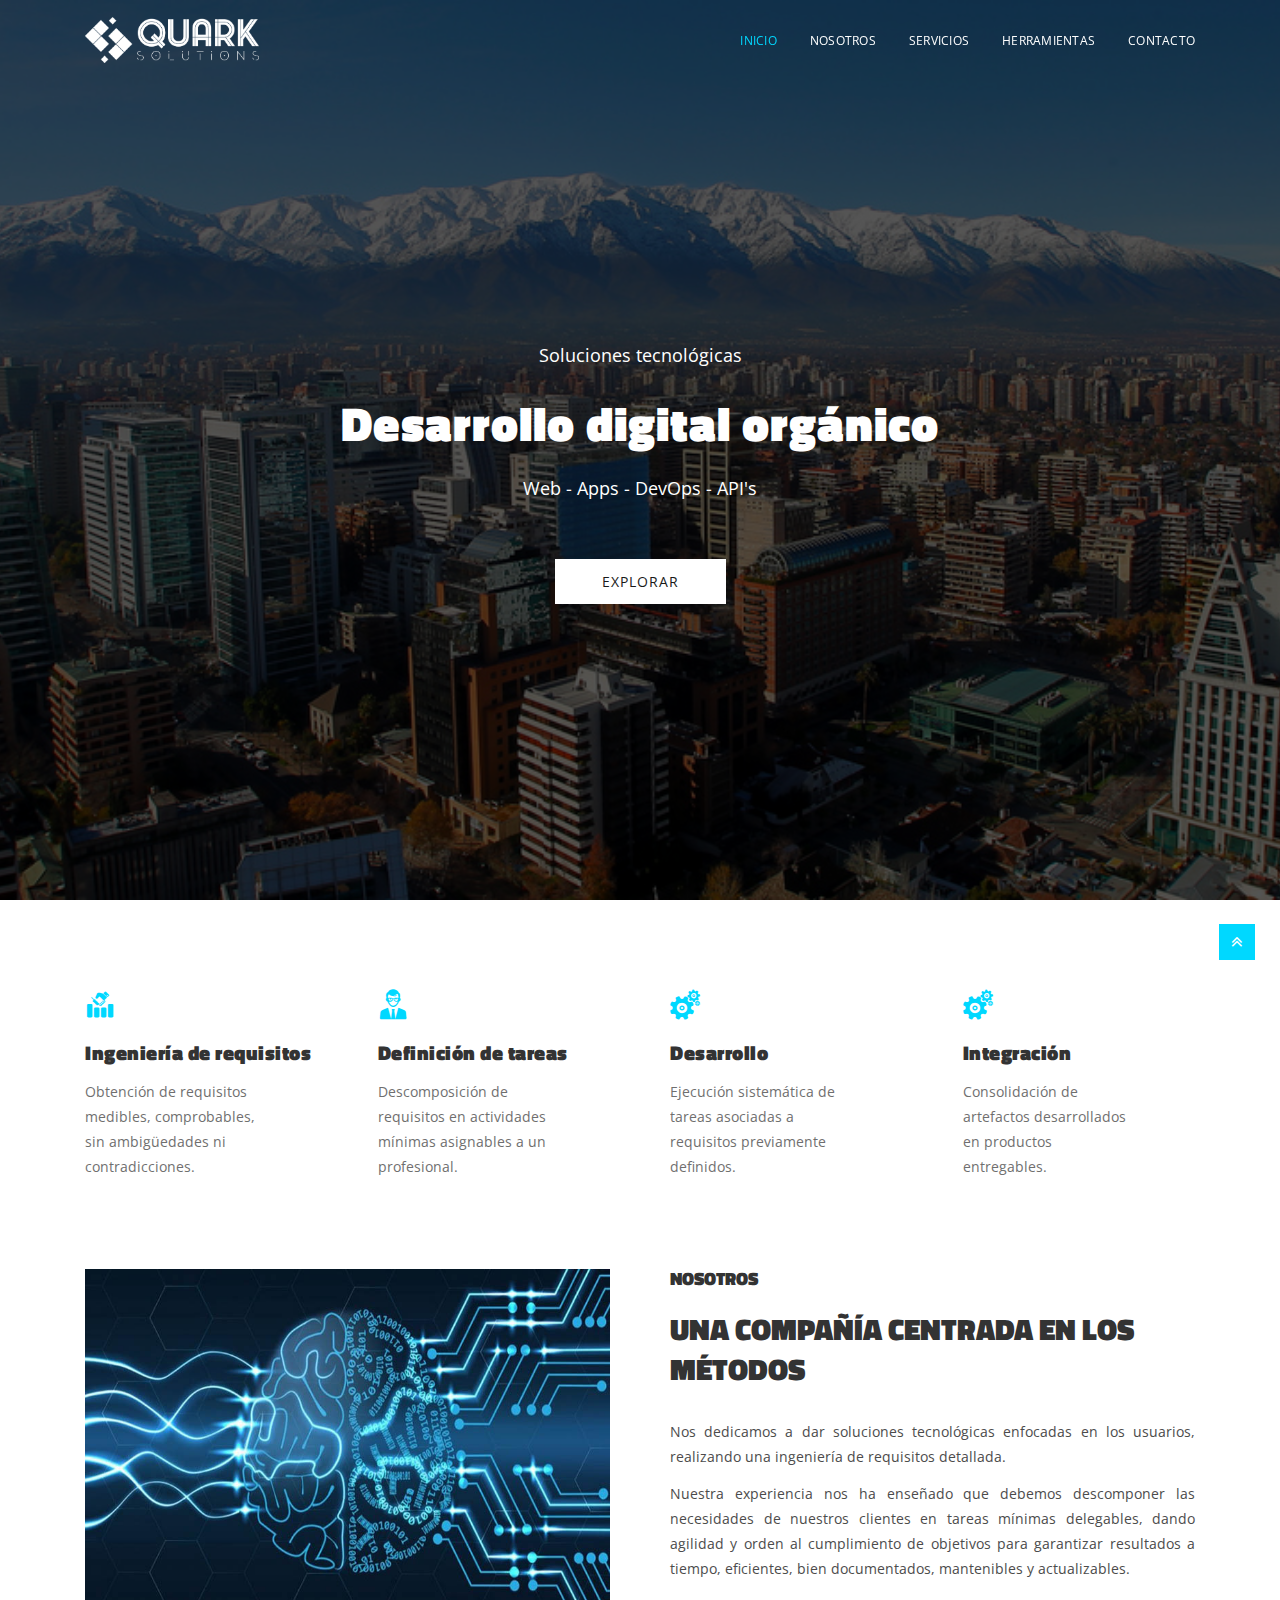
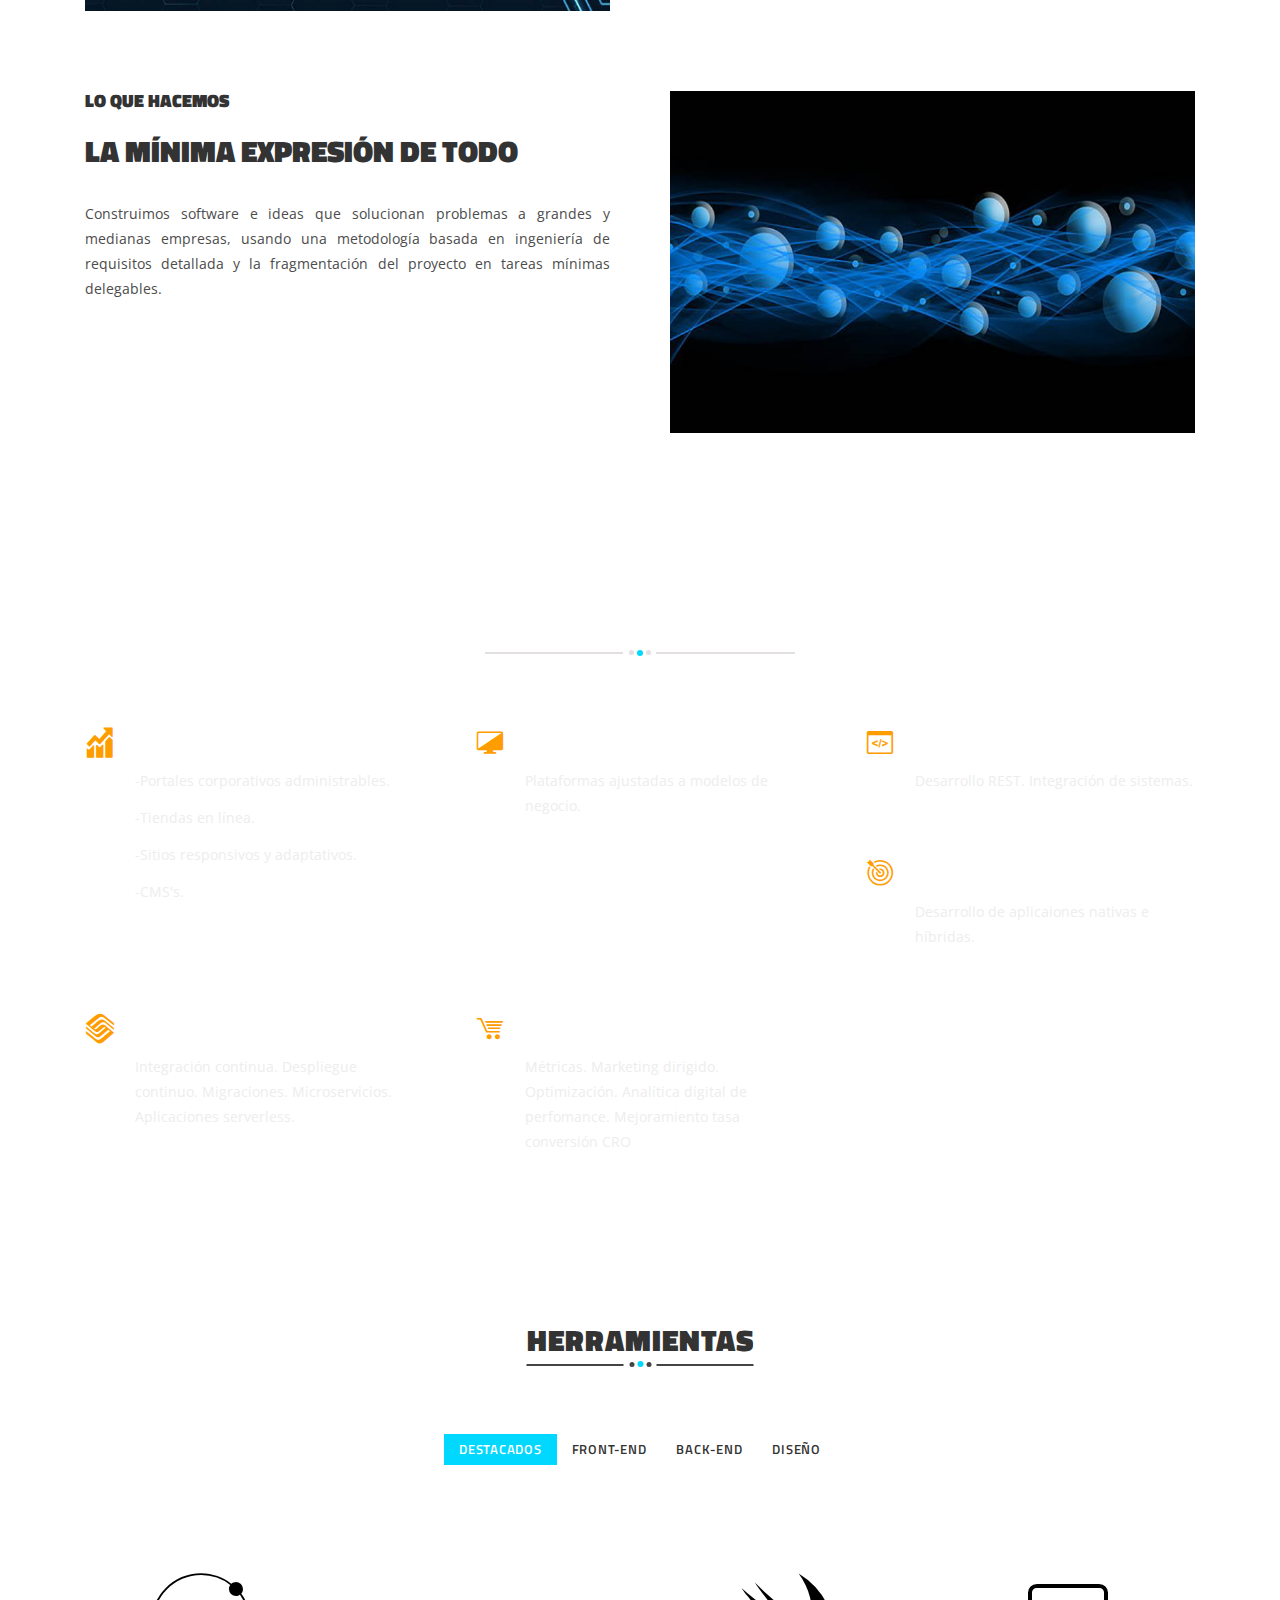
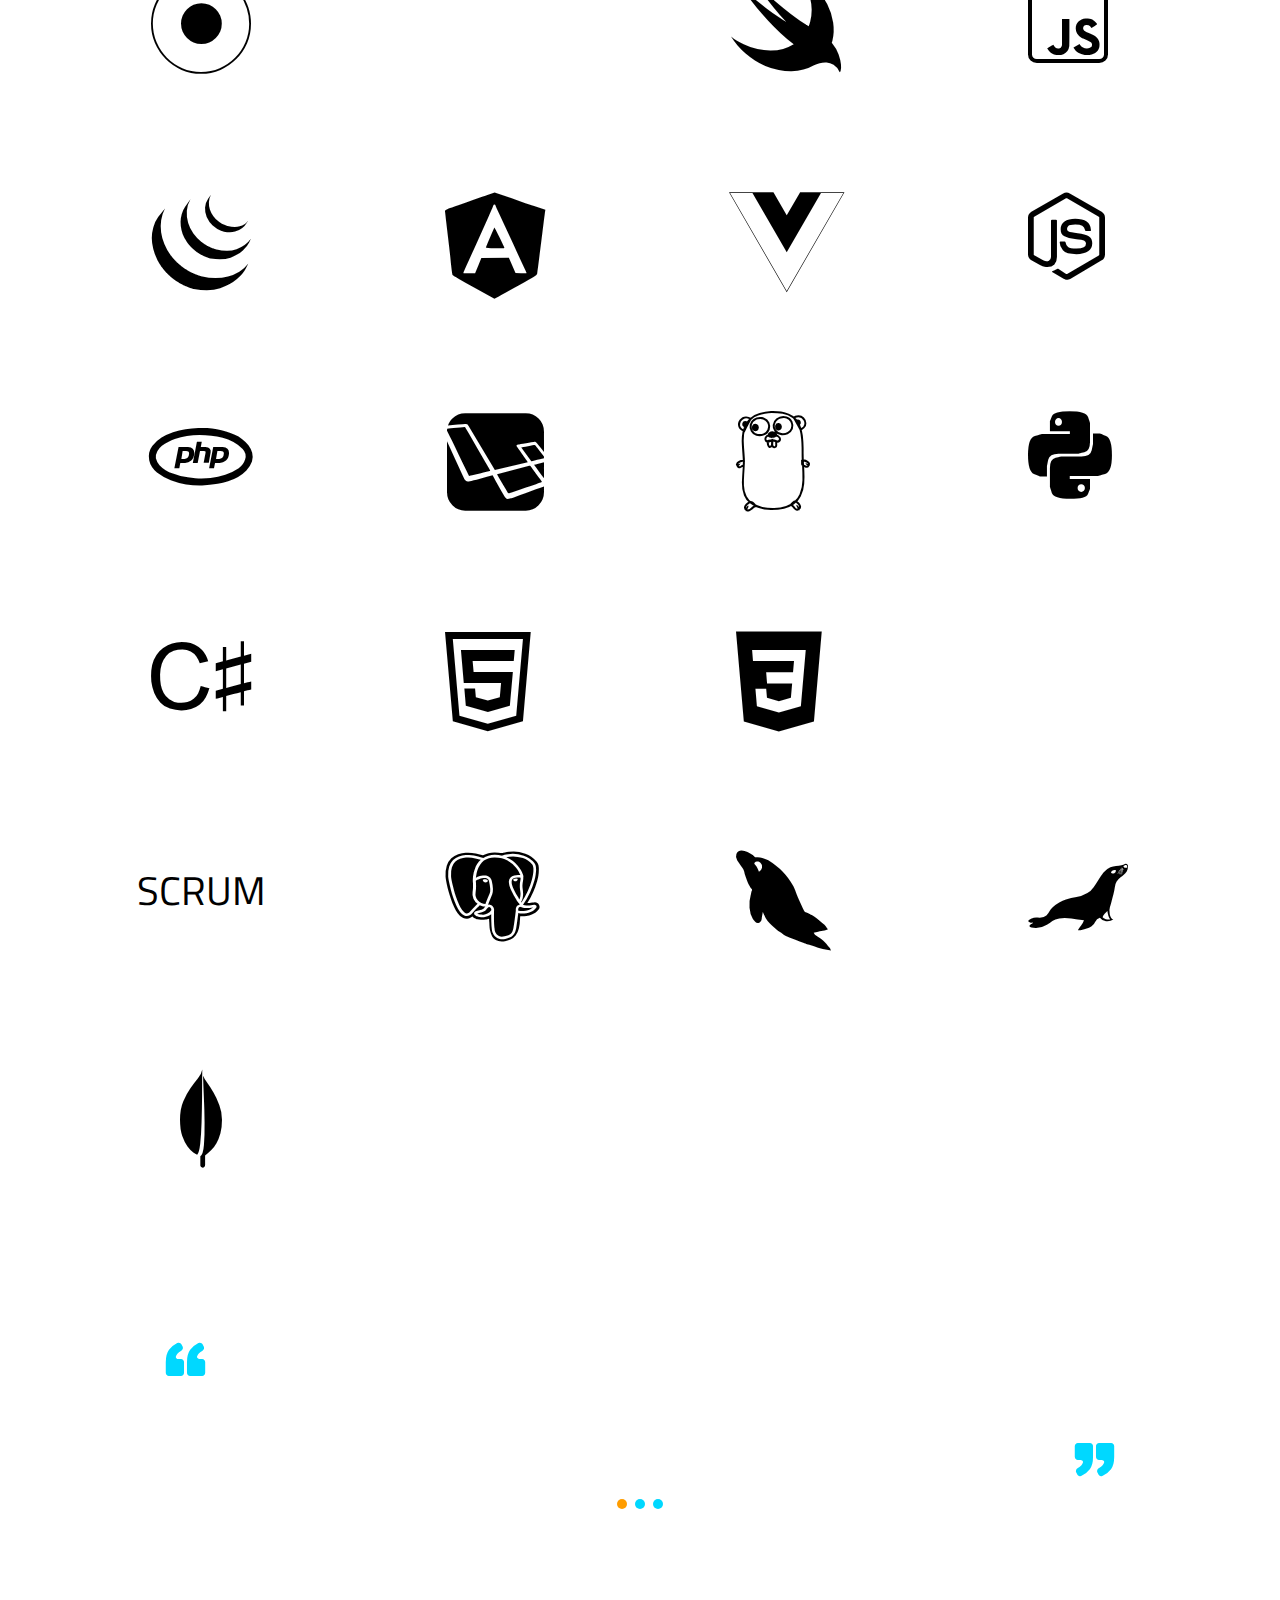
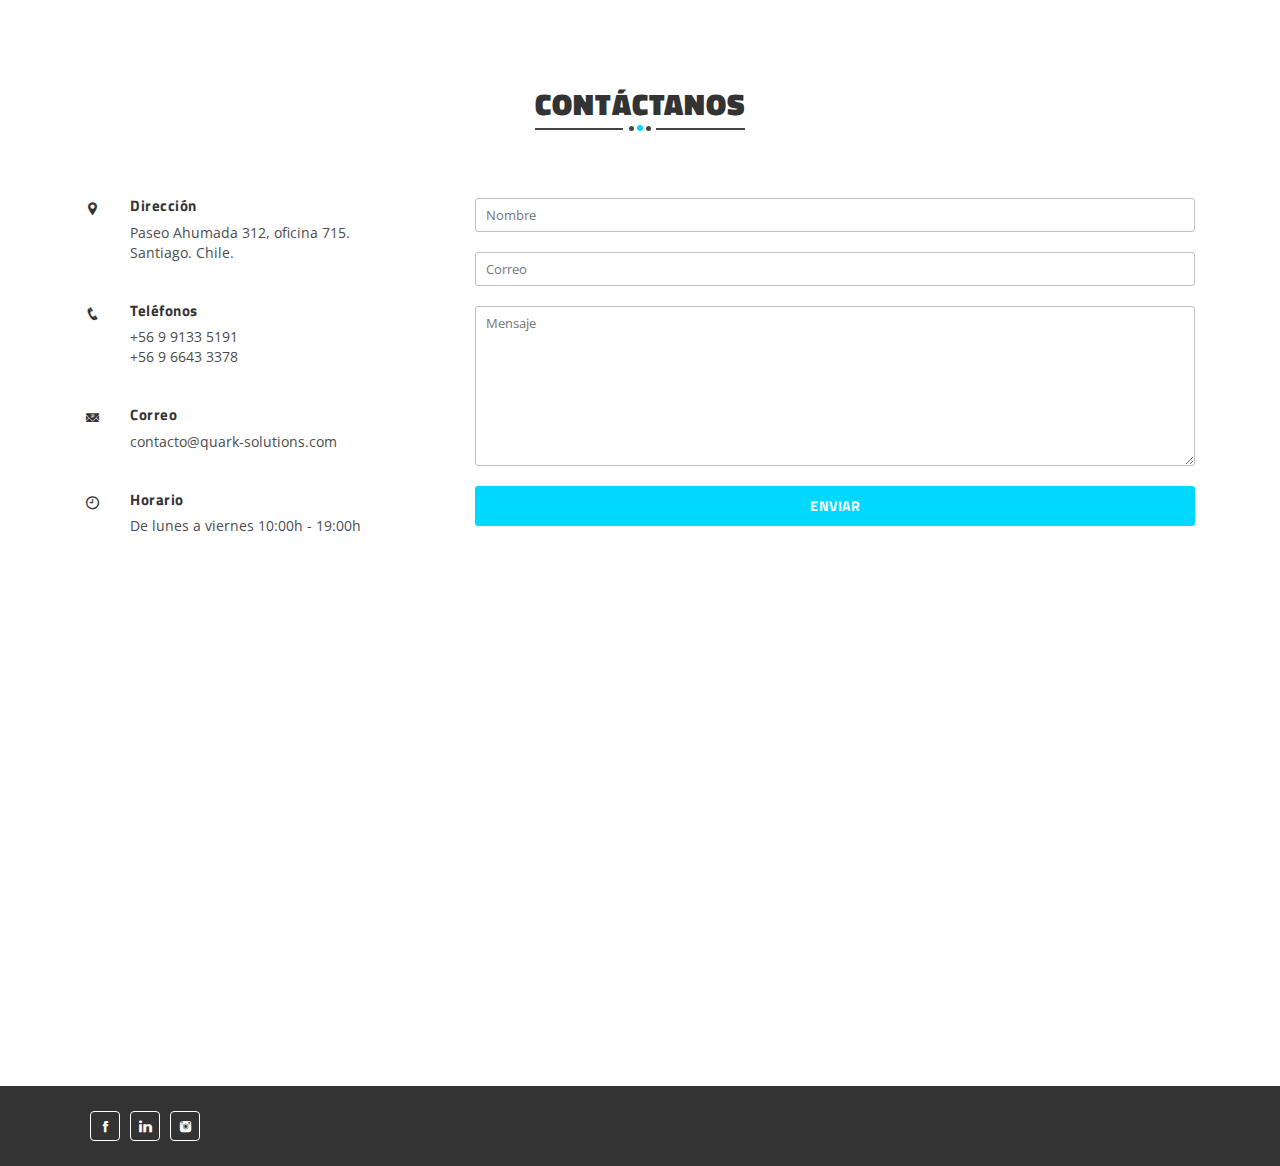
==== commit 28fff08c: "removed unnecesary files" ====
--- a/index.html
+++ b/index.html
@@ -12,16 +12,19 @@
     <meta charset="UTF-8">
     <meta http-equiv="imagetoolbar" content="no">
     <meta http-equiv="X-UA-Compatible" content="IE=edge">
-    <meta name="description" content="Soluciones tecnológicas enfocadas en los usuarios, realizando ingeniería de requisitos detallada. Descomponemos las necesidades de nuestros clientes en tareas mínimas delegables, dando agilidad y orden al cumplimiento de objetivos para garantizar resultados a tiempo, eficientes, bien documentados, mantenibles y actualizables.">
+    <meta name="description"
+        content="Soluciones tecnológicas enfocadas en los usuarios, realizando ingeniería de requisitos detallada. Descomponemos las necesidades de nuestros clientes en tareas mínimas delegables, dando agilidad y orden al cumplimiento de objetivos para garantizar resultados a tiempo, eficientes, bien documentados, mantenibles y actualizables.">
     <meta name="keywords" content="Software, Desarrollo, Tecnología, Chile, WordPress, Angular">
     <meta property="og:site_name" content="Quark Solutions">
     <meta property="og:type" content="website">
     <meta property="og:title" content="Quark Solutions">
     <meta property="og:url" content="https://quark-solutions.cl/">
-    <meta property="og:description" content="Soluciones tecnológicas enfocadas en los usuarios, realizando ingeniería de requisitos detallada. Descomponemos las necesidades de nuestros clientes en tareas mínimas delegables, dando agilidad y orden al cumplimiento de objetivos para garantizar resultados a tiempo, eficientes, bien documentados, mantenibles y actualizables.">
+    <meta property="og:description"
+        content="Soluciones tecnológicas enfocadas en los usuarios, realizando ingeniería de requisitos detallada. Descomponemos las necesidades de nuestros clientes en tareas mínimas delegables, dando agilidad y orden al cumplimiento de objetivos para garantizar resultados a tiempo, eficientes, bien documentados, mantenibles y actualizables.">
     <meta property="og:image" content="http://alumbra.nahuelvalentini.com/img/quark-solutions-card.png">
     <meta name="twitter:card" content="summary_large_image">
-    <meta name="twitter:description" content="Soluciones tecnológicas enfocadas en los usuarios, realizando ingeniería de requisitos detallada. Descomponemos las necesidades de nuestros clientes en tareas mínimas delegables, dando agilidad y orden al cumplimiento de objetivos para garantizar resultados a tiempo, eficientes, bien documentados, mantenibles y actualizables.">
+    <meta name="twitter:description"
+        content="Soluciones tecnológicas enfocadas en los usuarios, realizando ingeniería de requisitos detallada. Descomponemos las necesidades de nuestros clientes en tareas mínimas delegables, dando agilidad y orden al cumplimiento de objetivos para garantizar resultados a tiempo, eficientes, bien documentados, mantenibles y actualizables.">
     <meta name="twitter:title" content="Quark Solutions - Fragmentar para solucionar">
     <meta name="twitter:image" content="http://alumbra.nahuelvalentini.com/img/quark-solutions-card.png">
     <!-- <meta name="twitter:site" content="@quark-solutions"> -->
@@ -30,8 +33,8 @@
     <!-- Favicon Icon -->
     <link rel="icon" href="img/favicon.png">
     <!-- fonts -->
-    <link rel="stylesheet" href="https://use.fontawesome.com/releases/v5.8.1/css/all.css" integrity="sha384-50oBUHEmvpQ+1lW4y57PTFmhCaXp0ML5d60M1M7uH2+nqUivzIebhndOJK28anvf"
-        crossorigin="anonymous">
+    <link rel="stylesheet" href="https://use.fontawesome.com/releases/v5.8.1/css/all.css"
+        integrity="sha384-50oBUHEmvpQ+1lW4y57PTFmhCaXp0ML5d60M1M7uH2+nqUivzIebhndOJK28anvf" crossorigin="anonymous">
     <link rel="stylesheet" href="css/font-mfizz.css">
     <!-- CSS -->
     <link rel="stylesheet" href="css/plugins.css">
@@ -65,9 +68,9 @@
         <div class="container header-wrap">
             <div class="site-branding">
                 <!-- For Image Logo -->
-            <a href="index.html" class="custom-logo-link">
-              <img src="img/logo.png" alt="Logo Quark Solutions" class="custom-logo">
-            </a>
+                <a href="index.html" class="custom-logo-link">
+                    <img src="img/logo.png" alt="Logo Quark Solutions" class="custom-logo">
+                </a>
                 <!-- For Site Title -->
                 <!-- <span class="site-title">
                     <a href="index.html">QUARK SOLUTIONS</a>
@@ -87,7 +90,7 @@
                     <li class="menu-item">
                         <a href="#work">HERRAMIENTAS</a>
                     </li>
-<!--                     <li class="menu-item">
+                    <!--                     <li class="menu-item">
                         <a href="#team">EQUIPO</a>
                     </li> -->
                     <li class="menu-item">
@@ -171,10 +174,13 @@
                     <div class="about-details">
                         <h3>NOSOTROS</h3>
                         <h2>UNA COMPAÑÍA CENTRADA EN LOS MÉTODOS </h2>
-                        <p>Nos dedicamos a dar soluciones tecnológicas enfocadas en los usuarios, realizando una ingeniería
+                        <p>Nos dedicamos a dar soluciones tecnológicas enfocadas en los usuarios, realizando una
+                            ingeniería
                             de requisitos detallada.</p>
-                        <p>Nuestra experiencia nos ha enseñado que debemos descomponer las necesidades de nuestros clientes
-                            en tareas mínimas delegables, dando agilidad y orden al cumplimiento de objetivos para garantizar
+                        <p>Nuestra experiencia nos ha enseñado que debemos descomponer las necesidades de nuestros
+                            clientes
+                            en tareas mínimas delegables, dando agilidad y orden al cumplimiento de objetivos para
+                            garantizar
                             resultados a tiempo, eficientes, bien documentados, mantenibles y actualizables.
                         </p>
                     </div>
@@ -187,8 +193,10 @@
                     <div class="about-details">
                         <h3>LO QUE HACEMOS</h3>
                         <h2>LA MÍNIMA EXPRESIÓN DE TODO</h2>
-                        <p>Construimos software e ideas que solucionan problemas a grandes y medianas empresas, usando una metodología
-                            basada en ingeniería de requisitos detallada y la fragmentación del proyecto en tareas mínimas
+                        <p>Construimos software e ideas que solucionan problemas a grandes y medianas empresas, usando
+                            una metodología
+                            basada en ingeniería de requisitos detallada y la fragmentación del proyecto en tareas
+                            mínimas
                             delegables.
                         </p>
                     </div>
@@ -253,7 +261,8 @@
                     <div class="single-service">
                         <i class="icofont icofont-brand-china-mobile"></i>
                         <h3>CLOUD COMPUTING</h3>
-                        <p>Integración continua. Despliegue continuo. Migraciones. Microservidions. Aplicaciones serverless.
+                        <p>Integración continua. Despliegue continuo. Migraciones. Microservicios. Aplicaciones
+                            serverless.
                         </p>
                     </div>
                 </div>
@@ -262,7 +271,8 @@
                     <div class="single-service">
                         <i class="icofont icofont-cart-alt"></i>
                         <h3>SERVICIOS SEO Y SEM</h3>
-                        <p>Métricas. Marketing dirigido. Optimización. Analítica digital de perfomance. Mejoramiento tasa conversión
+                        <p>Métricas. Marketing dirigido. Optimización. Analítica digital de perfomance. Mejoramiento
+                            tasa conversión
                             CRO
                         </p>
                     </div>
@@ -497,6 +507,43 @@
                     </div>
                 </a>
             </div>
+
+            <!-- .portfolio-item -->
+            <div class="portfolio-item ">
+                <a class="item-inner">
+                    <div data-icon class="icon-mysql-alt"></div>
+                    <img src="img/port-01.jpg" alt="">
+                    <div class="hover-text">
+                        <h3>MySQL</h3>
+                        <h4>Sistema de base de datos relacional</h4>
+                    </div>
+                </a>
+            </div>
+
+            <!-- .portfolio-item -->
+            <div class="portfolio-item ">
+                <a class="item-inner">
+                    <div data-icon class="icon-mariadb"></div>
+                    <img src="img/port-01.jpg" alt="">
+                    <div class="hover-text">
+                        <h3>MariaDB</h3>
+                        <h4>Sistema de base de datos relacional</h4>
+                    </div>
+                </a>
+            </div>
+
+            <!-- .portfolio-item -->
+            <div class="portfolio-item ">
+                <a class="item-inner">
+                    <div data-icon class="icon-mongodb"></div>
+                    <img src="img/port-01.jpg" alt="">
+                    <div class="hover-text">
+                        <h3>MongoDB</h3>
+                        <h4>Sistema de base de datos no relacional</h4>
+                    </div>
+                </a>
+            </div>
+
             <!-- .portfolio-item -->
             <div class="portfolio-item item-3">
                 <a class="item-inner">
@@ -646,15 +693,18 @@
         <div class="container">
             <div class="testimonial owl-carousel text-center">
                 <blockquote>
-                    Sé un punto de referencia de calidad. Algunas personas no están acostumbradas a un ambiente donde la excelencia es aceptada.
+                    Sé un punto de referencia de calidad. Algunas personas no están acostumbradas a un ambiente donde la
+                    excelencia es aceptada.
                     <small>Steve Jobs.</small>
                 </blockquote>
                 <blockquote>
-                    El mundo que hemos creado es un proceso de nuestro pensamiento. No se puede cambiar sin cambiar nuestra forma de pensar.
+                    El mundo que hemos creado es un proceso de nuestro pensamiento. No se puede cambiar sin cambiar
+                    nuestra forma de pensar.
                     <small>Albert Einstein.</small>
                 </blockquote>
                 <blockquote>
-                    Limitar nuestra atención a cuestiones terrestres sería limitar el espíritu humano. El mayor enemigo del conocimiento no es la ignorancia, sino la ilusión del conocimiento.
+                    Limitar nuestra atención a cuestiones terrestres sería limitar el espíritu humano. El mayor enemigo
+                    del conocimiento no es la ignorancia, sino la ilusión del conocimiento.
                     <small>Stephen Hawking.</small>
                 </blockquote>
             </div>
@@ -709,7 +759,8 @@
                         <input type="text" placeholder="Nombre" id="name" name="name">
                         <input type="email" placeholder="Correo" id="email" name="email">
                         <textarea cols="30" rows="10" placeholder="Mensaje" name="msg" id="msg"></textarea>
-                        <button type="submit" class="t-btn submit-btn cont-submit btn-contact" id="submit" name="submit">Enviar</button>
+                        <button type="submit" class="t-btn submit-btn cont-submit btn-contact" id="submit"
+                            name="submit">Enviar</button>
                         <div class="google-recaptcha-container">
                             <div class="google-recaptcha" id="google_recaptcha">
                             </div>
@@ -725,7 +776,8 @@
     <!-- Start Map Section  -->
     <div class="map-wrap">
         <div class="google-map">
-            <iframe src="https://www.google.com/maps/embed?pb=!1m18!1m12!1m3!1d3329.3803046068087!2d-70.65388878466759!3d-33.43939708077707!2m3!1f0!2f0!3f0!3m2!1i1024!2i768!4f13.1!3m3!1m2!1s0x9662c5a474b3ff6b%3A0x63dfc33f586bee7d!2sPaseo+Ahumada+312%2C+Santiago%2C+Regi%C3%B3n+Metropolitana!5e0!3m2!1ses!2scl!4v1555029233828!5m2!1ses!2scl"
+            <iframe
+                src="https://www.google.com/maps/embed?pb=!1m18!1m12!1m3!1d3329.3803046068087!2d-70.65388878466759!3d-33.43939708077707!2m3!1f0!2f0!3f0!3m2!1i1024!2i768!4f13.1!3m3!1m2!1s0x9662c5a474b3ff6b%3A0x63dfc33f586bee7d!2sPaseo+Ahumada+312%2C+Santiago%2C+Regi%C3%B3n+Metropolitana!5e0!3m2!1ses!2scl!4v1555029233828!5m2!1ses!2scl"
                 width="100%" height="450" frameborder="0" style="border:0" allowfullscreen></iframe>
         </div>
         <!-- .google-map -->
@@ -739,7 +791,8 @@
                 <a class="social-media" href="https://www.facebook.com/QuarkSolutionsEnterprise" target="_blank">
                     <i class="icofont icofont-social-facebook"></i>
                 </a>
-                <a class="social-media" href="https://www.linkedin.com/in/quark-solutions-spa-a20931179" target="_blank">
+                <a class="social-media" href="https://www.linkedin.com/in/quark-solutions-spa-a20931179"
+                    target="_blank">
                     <i class="icofont icofont-brand-linkedin"></i>
                 </a>
                 <a class="social-media" href="https://www.instagram.com/quarksolutionsenterprise" target="_blank">
@@ -755,7 +808,8 @@
     <script src="js/plugins.js"></script>
     <script src="js/main.js"></script>
     <script src="js/enviaMail.js"></script>
-    <script src='https://www.google.com/recaptcha/api.js?onload=onloadCallback&render=explicit&hl=es' async defer></script>
+    <script src='https://www.google.com/recaptcha/api.js?onload=onloadCallback&render=explicit&hl=es' async
+        defer></script>
     <script type="text/javascript">
         var onloadCallback = function () {
             recaptcha = grecaptcha.render('google_recaptcha', {
--- a/css/style.css
+++ b/css/style.css
@@ -1138,7 +1138,7 @@
 }
 /*=== Portfolio ===*/
 .portfolio-wrap.section {
-    padding-bottom: 0;
+    padding-bottom: 20px;
 }
 .portfolio-filter {
     margin-bottom: 40px;
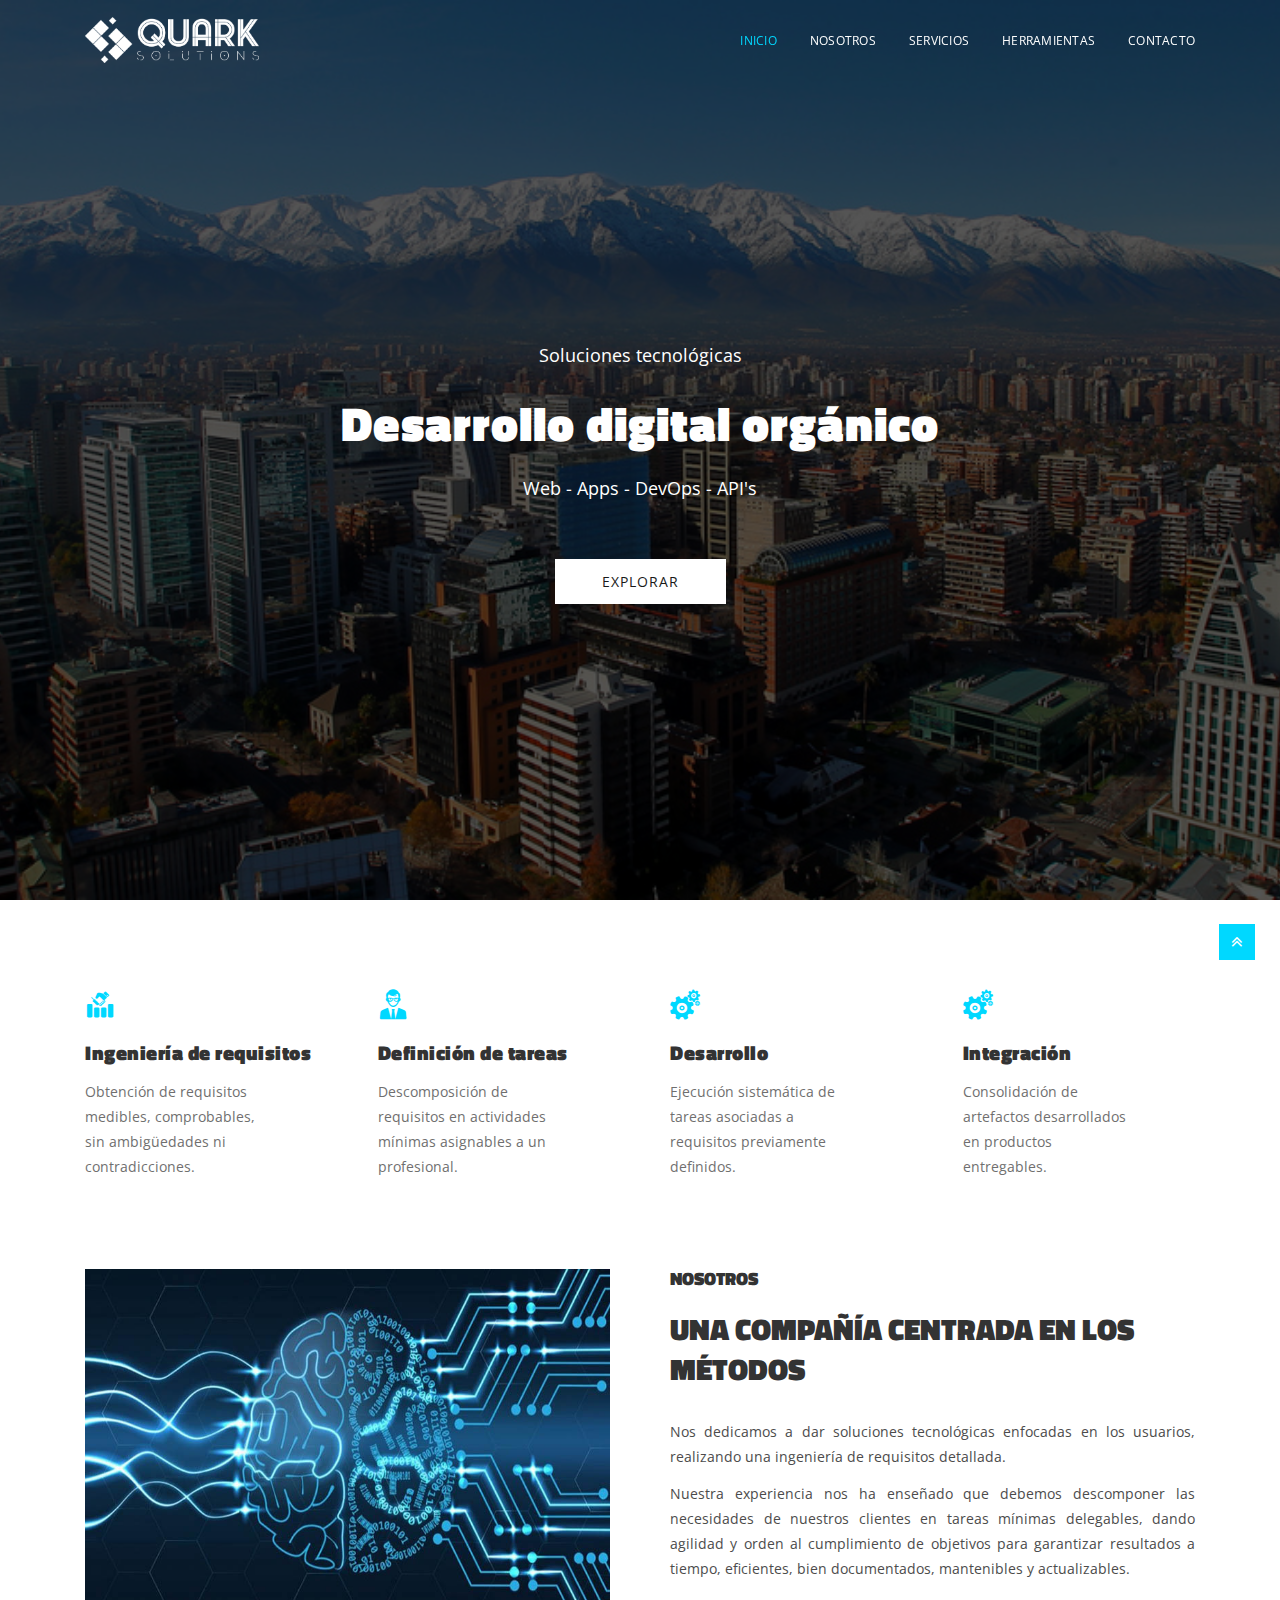
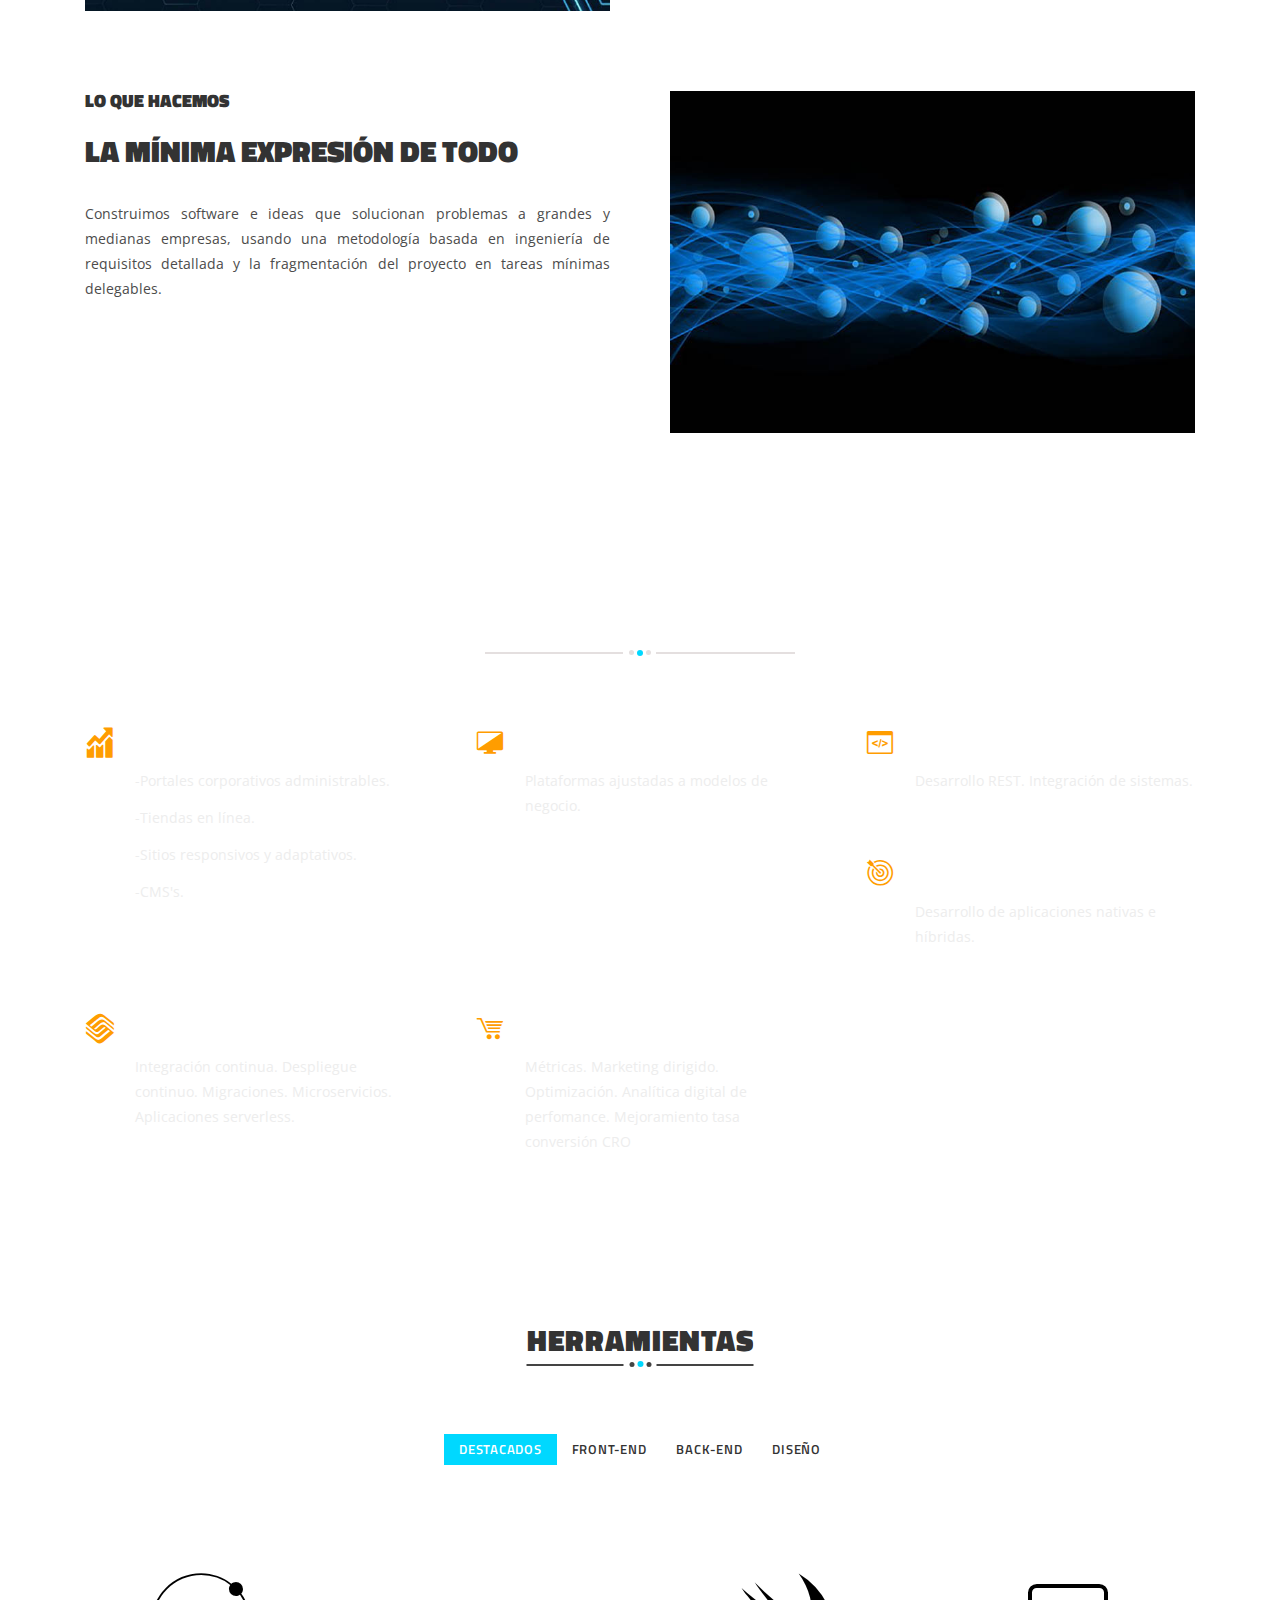
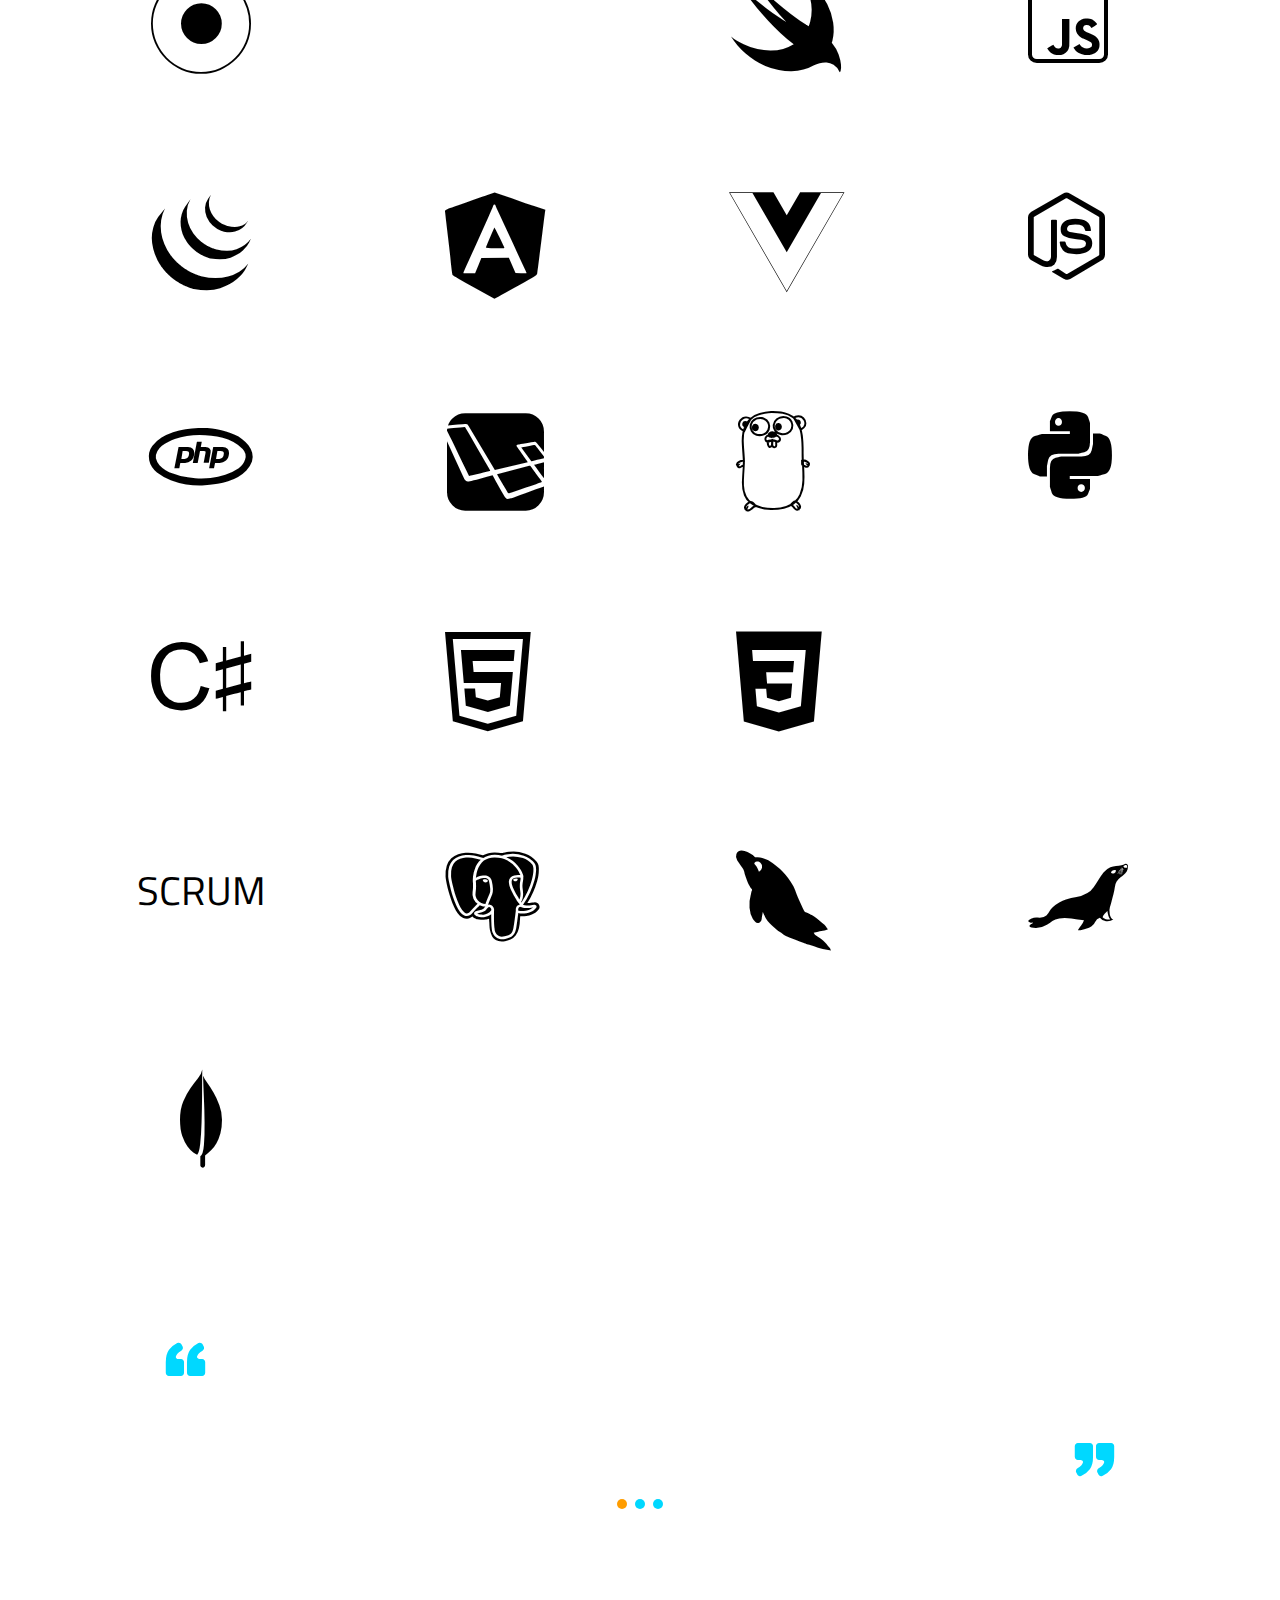
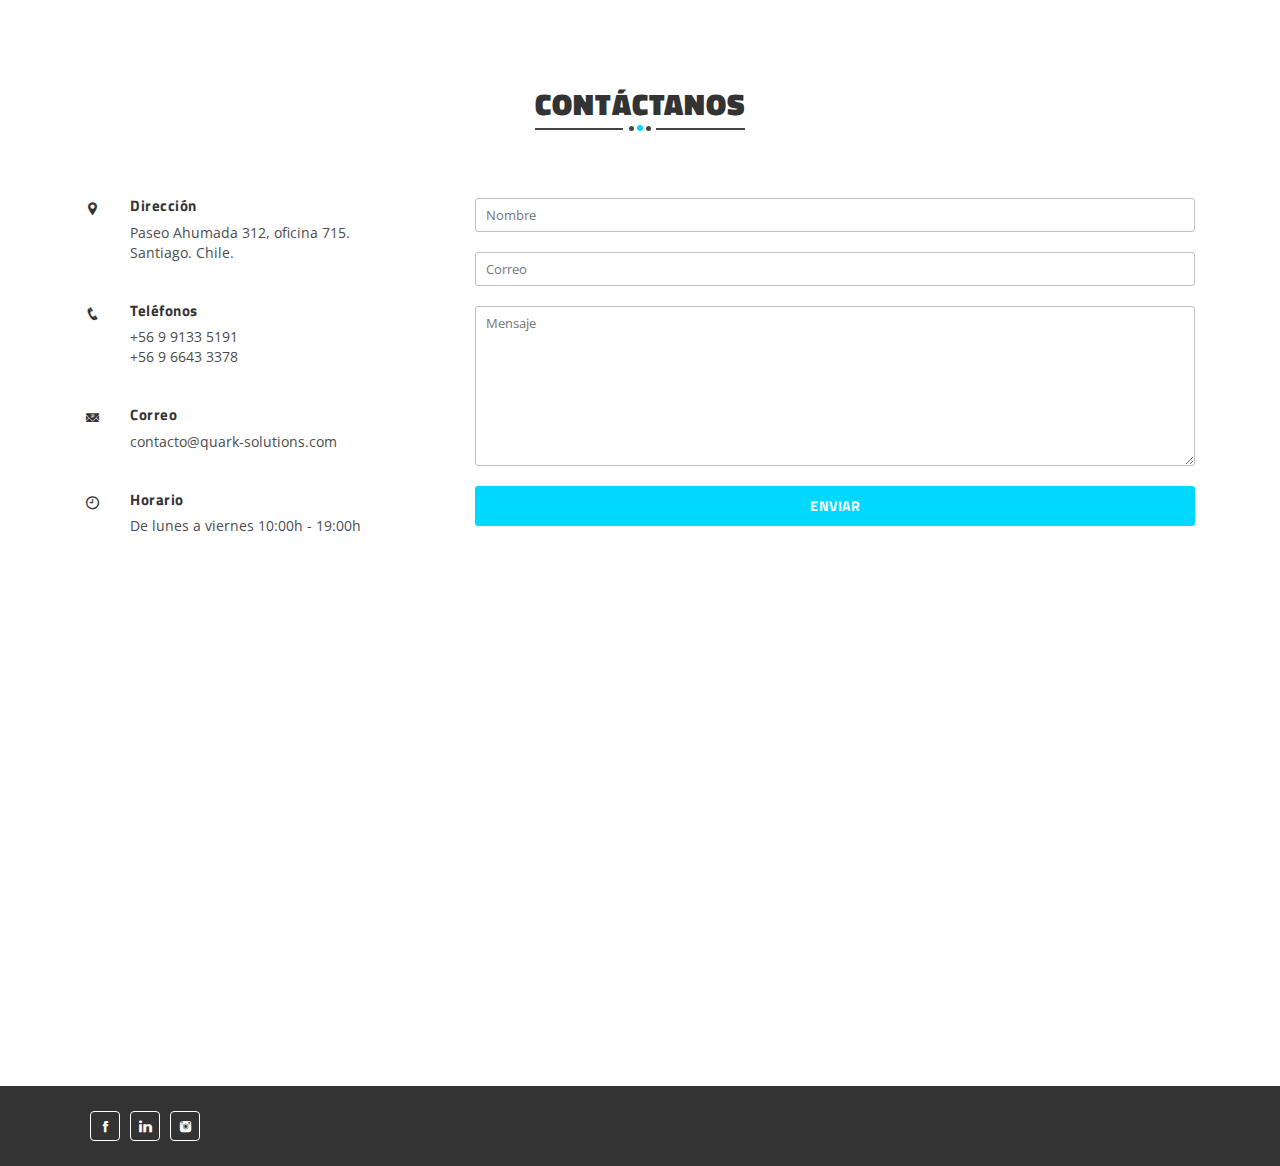
==== commit f34fbf2f: "fix text in section 'Our Services'" ====
--- a/index.html
+++ b/index.html
@@ -2,8 +2,6 @@
 <html class="no-js" lang="en">
 
 <head>
-    <!-- Meta Tags -->
-    <meta name="robots" content="noindex,nofollow">
     <!-- Page Title -->
     <meta charset="utf-8">
     <meta http-equiv="x-ua-compatible" content="ie=edge">
@@ -253,7 +251,7 @@
                     <div class="single-service">
                         <i class="icofont icofont-dart"></i>
                         <h3>APPS MÓVILES</h3>
-                        <p>Desarrollo de aplicaiones nativas e híbridas.</p>
+                        <p>Desarrollo de aplicaciones nativas e híbridas.</p>
                     </div>
                 </div>
                 <!-- .col -->
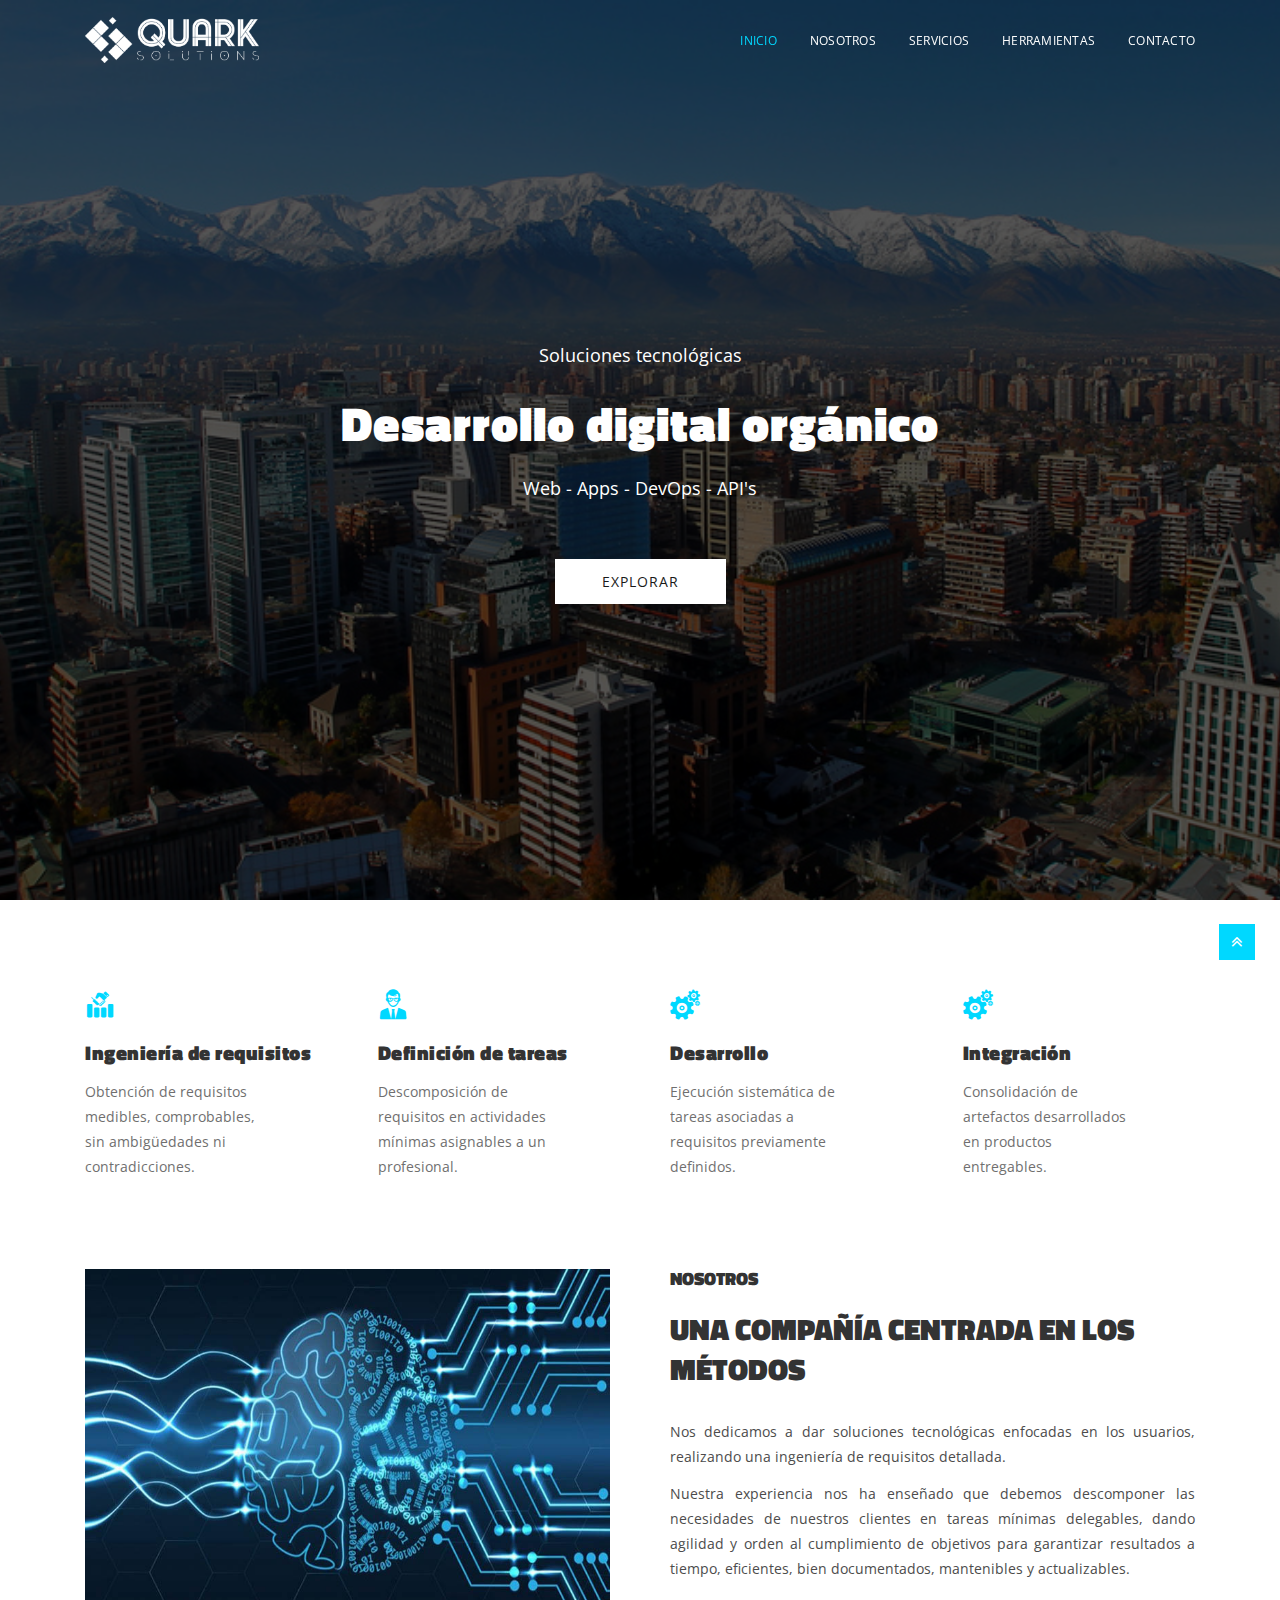
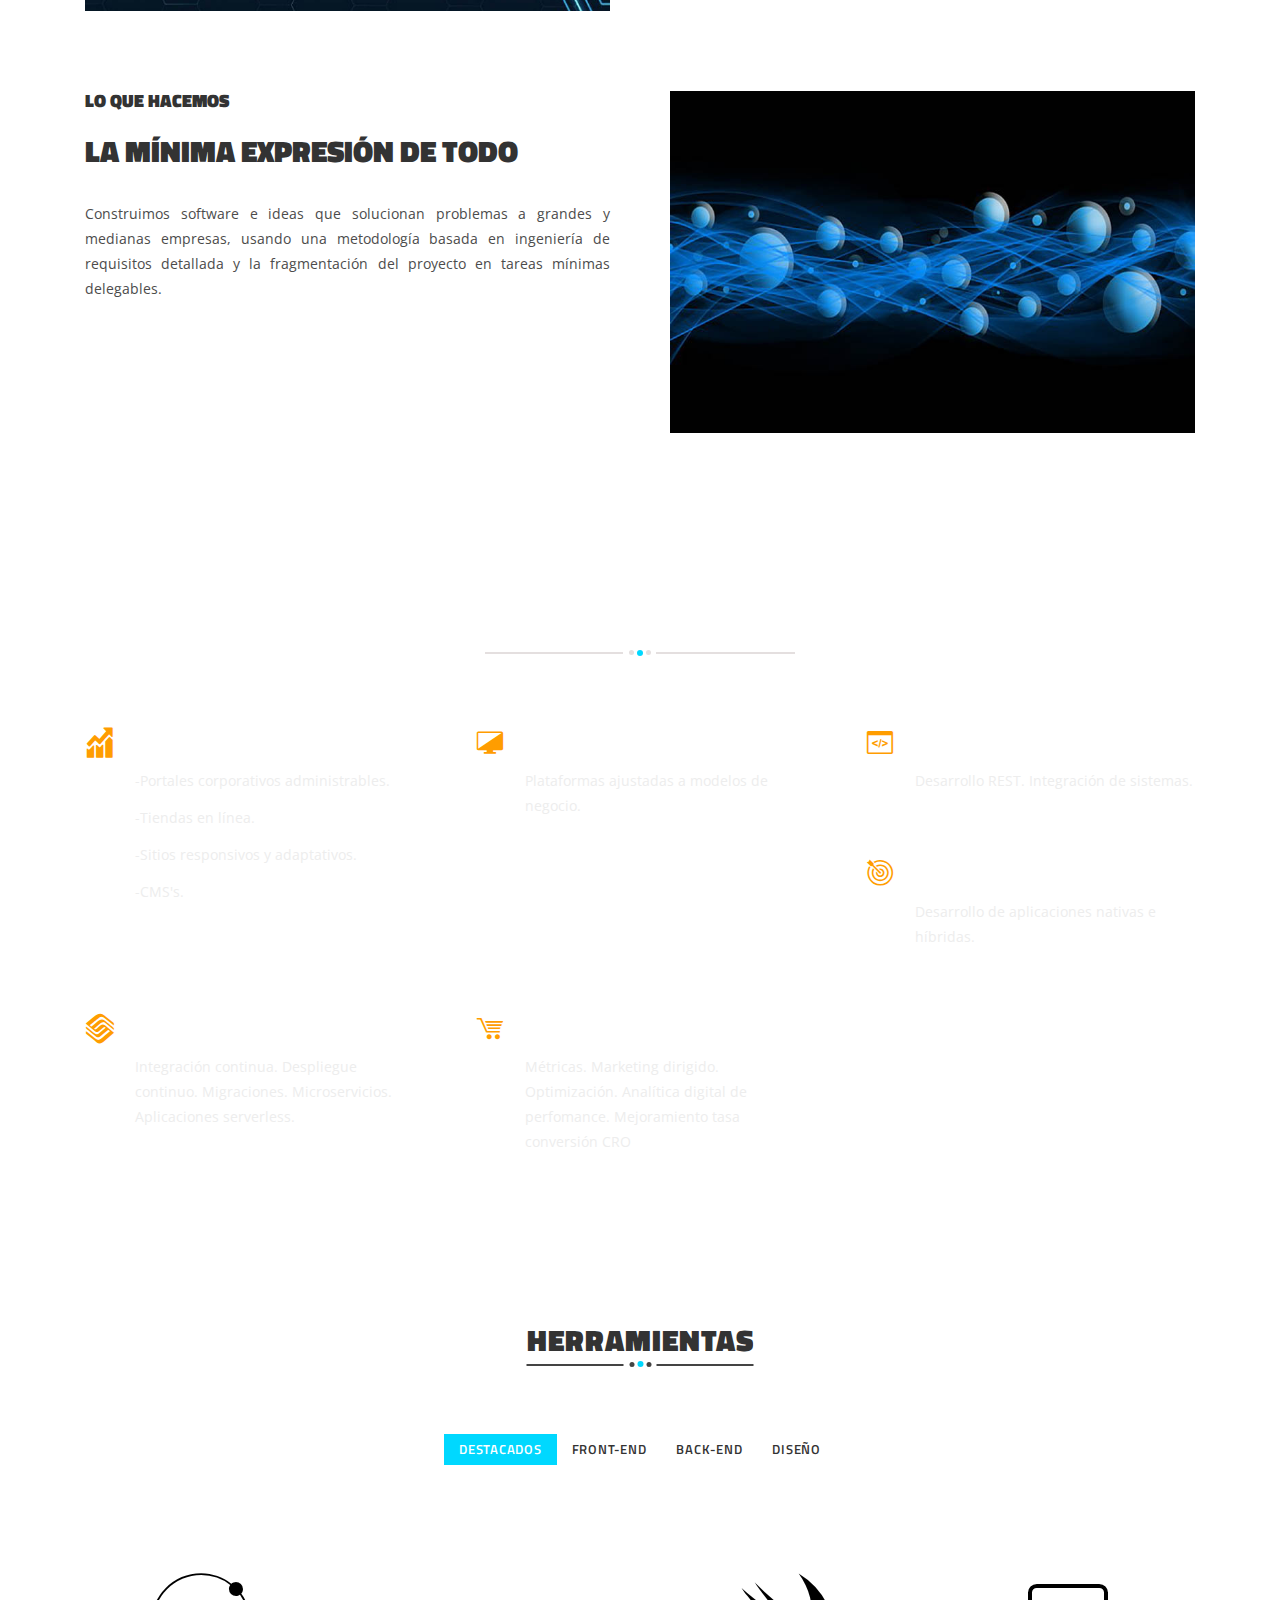
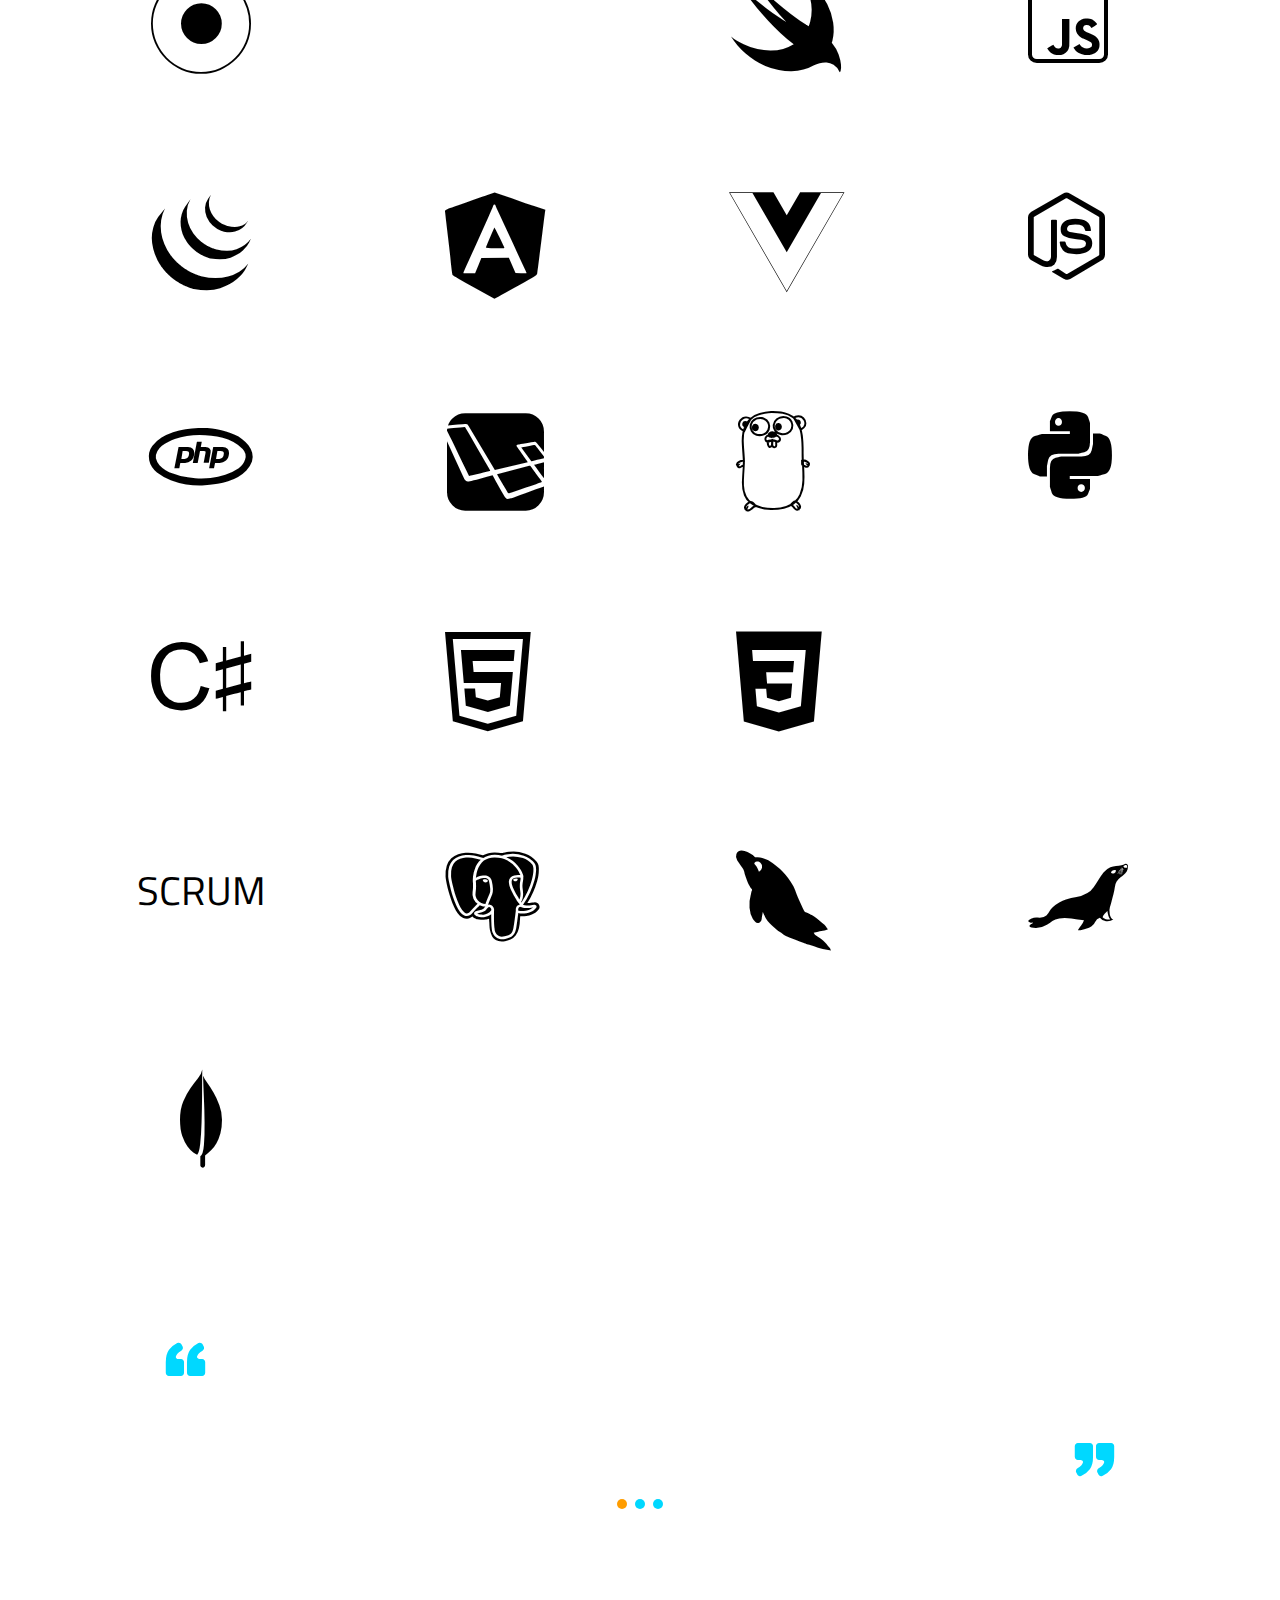
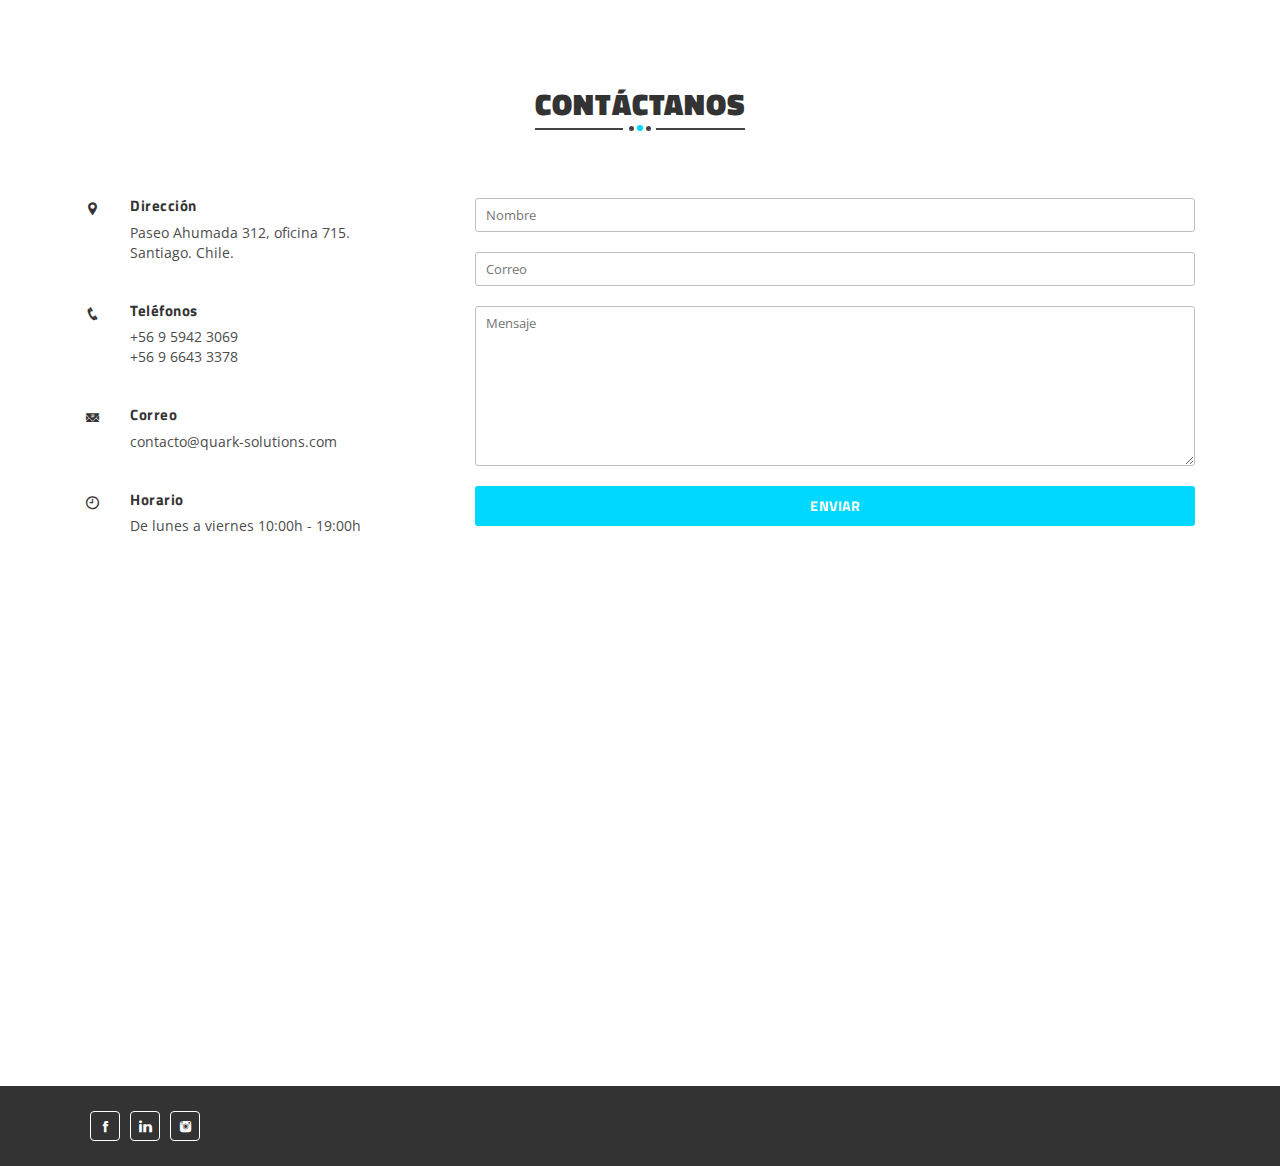
==== commit a9a2c7fc: "Sanchezs phone changed" ====
--- a/index.html
+++ b/index.html
@@ -731,7 +731,7 @@
                             <i class="icofont icofont-phone"></i>
                             <h3>Teléfonos</h3>
                             <p>+56 9
-                                <span phone1></span> 5191</p>
+                                <span phone1></span> 3069</p>
                             <p>+56 9
                                 <span phone2></span> 3378</p>
                         </div>
@@ -774,9 +774,9 @@
     <!-- Start Map Section  -->
     <div class="map-wrap">
         <div class="google-map">
-            <iframe
-                src="https://www.google.com/maps/embed?pb=!1m18!1m12!1m3!1d3329.3803046068087!2d-70.65388878466759!3d-33.43939708077707!2m3!1f0!2f0!3f0!3m2!1i1024!2i768!4f13.1!3m3!1m2!1s0x9662c5a474b3ff6b%3A0x63dfc33f586bee7d!2sPaseo+Ahumada+312%2C+Santiago%2C+Regi%C3%B3n+Metropolitana!5e0!3m2!1ses!2scl!4v1555029233828!5m2!1ses!2scl"
-                width="100%" height="450" frameborder="0" style="border:0" allowfullscreen></iframe>
+            <iframe id="maps"
+                src='//www.google.com/maps/embed?pb=!1m18!1m12!1m3!1d3329.3803046068087!2d-70.65388878466759!3d-33.43939708077707!2m3!1f0!2f0!3f0!3m2!1i1024!2i768!4f13.1!3m3!1m2!1s0x9662c5a474b3ff6b%3A0x63dfc33f586bee7d!2sPaseo+Ahumada+312%2C+Santiago%2C+Regi%C3%B3n+Metropolitana!5e0!3m2!1ses!2scl!4v1555029233828!5m2!1ses!2scl'
+                width="100%" height="450" frameborder="0" style="border:0" allowfullscreen async defer></iframe>
         </div>
         <!-- .google-map -->
     </div>
@@ -806,8 +806,7 @@
     <script src="js/plugins.js"></script>
     <script src="js/main.js"></script>
     <script src="js/enviaMail.js"></script>
-    <script src='https://www.google.com/recaptcha/api.js?onload=onloadCallback&render=explicit&hl=es' async
-        defer></script>
+    <script src='https://www.google.com/recaptcha/api.js?onload=onloadCallback&render=explicit&hl=es' async defer></script>
     <script type="text/javascript">
         var onloadCallback = function () {
             recaptcha = grecaptcha.render('google_recaptcha', {
@@ -816,6 +815,17 @@
             });
         };
     </script>
+    <!-- Global site tag (gtag.js) - Google Analytics -->
+    <script async src="https://www.googletagmanager.com/gtag/js?id=UA-140161167-1"></script>
+    <script>
+      window.dataLayer = window.dataLayer || [];
+      function gtag(){dataLayer.push(arguments);}
+      gtag('js', new Date());
+
+      gtag('config', 'UA-140161167-1');
+    </script>
+
+
 </body>
 
-</html>+</html>
--- a/css/custom.css
+++ b/css/custom.css
@@ -11,54 +11,71 @@
   position: absolute;
   background-color: #000000AA;
   top: 0px;
-  z-index: 0; }
+  z-index: 0;
+}
 .single-slide.parallax .container {
-  position: relative !important; }
+  position: relative !important;
+}
 
 .portfolio-wrap.section .portfolio-item {
-  background-color: #FFF; }
-  .portfolio-wrap.section .portfolio-item [data-icon], .portfolio-wrap.section .portfolio-item .fab, .portfolio-wrap.section .portfolio-item .fas {
-    position: absolute;
-    text-align: center;
-    width: 100%;
-    height: 100%; }
-    .portfolio-wrap.section .portfolio-item [data-icon]:before, .portfolio-wrap.section .portfolio-item .fab:before, .portfolio-wrap.section .portfolio-item .fas:before {
-      font-size: 100px;
-      display: block;
-      margin: auto;
-      padding-top: 33%;
-      margin-top: -0.33em;
-      color: black; }
-      @media screen and (max-width: 600px) {
-        .portfolio-wrap.section .portfolio-item [data-icon]:before, .portfolio-wrap.section .portfolio-item .fab:before, .portfolio-wrap.section .portfolio-item .fas:before {
-          font-size: 45px; } }
-      @media screen and (min-width: 601px) and (max-with: 700px) {
-        .portfolio-wrap.section .portfolio-item [data-icon]:before, .portfolio-wrap.section .portfolio-item .fab:before, .portfolio-wrap.section .portfolio-item .fas:before {
-          font-size: 70px; } }
-  @media screen and (max-width: 500px) {
-    .portfolio-wrap.section .portfolio-item .hover-text h3 {
-      margin-bottom: 0px !important; }
-    .portfolio-wrap.section .portfolio-item .hover-text h4 {
-      visibility: none !important;
-      opacity: 0 !important;
-      position: absolute !important;
-      pointer-events: none !important;
-      width: 0px !important;
-      height: 0px !important;
-      overflow: hidden !important; }
-    .portfolio-wrap.section .portfolio-item .icon-scrum:before {
-      font-size: 28px !important; } }
+  background-color: #FFF;
+}
+.portfolio-wrap.section .portfolio-item [data-icon], .portfolio-wrap.section .portfolio-item .fab, .portfolio-wrap.section .portfolio-item .fas {
+  position: absolute;
+  text-align: center;
+  width: 100%;
+  height: 100%;
+}
+.portfolio-wrap.section .portfolio-item [data-icon]:before, .portfolio-wrap.section .portfolio-item .fab:before, .portfolio-wrap.section .portfolio-item .fas:before {
+  font-size: 100px;
+  display: block;
+  margin: auto;
+  padding-top: 33%;
+  margin-top: -0.33em;
+  color: black;
+}
+@media screen and (max-width: 600px) {
+  .portfolio-wrap.section .portfolio-item [data-icon]:before, .portfolio-wrap.section .portfolio-item .fab:before, .portfolio-wrap.section .portfolio-item .fas:before {
+    font-size: 45px;
+  }
+}
+@media screen and (min-width: 601px) and (max-with: 700px) {
+  .portfolio-wrap.section .portfolio-item [data-icon]:before, .portfolio-wrap.section .portfolio-item .fab:before, .portfolio-wrap.section .portfolio-item .fas:before {
+    font-size: 70px;
+  }
+}
+@media screen and (max-width: 500px) {
+  .portfolio-wrap.section .portfolio-item .hover-text h3 {
+    margin-bottom: 0px !important;
+  }
+  .portfolio-wrap.section .portfolio-item .hover-text h4 {
+    visibility: none !important;
+    opacity: 0 !important;
+    position: absolute !important;
+    pointer-events: none !important;
+    width: 0px !important;
+    height: 0px !important;
+    overflow: hidden !important;
+  }
+  .portfolio-wrap.section .portfolio-item .icon-scrum:before {
+    font-size: 28px !important;
+  }
+}
 .portfolio-wrap.section img {
   visibility: hidden;
-  opacity: 0; }
+  opacity: 0;
+}
 .portfolio-wrap.section .item-inner .hover-text {
   background-color: black;
-  padding: 16px; }
-  .portfolio-wrap.section .item-inner .hover-text h4 {
-    text-align: center; }
+  padding: 16px;
+}
+.portfolio-wrap.section .item-inner .hover-text h4 {
+  text-align: center;
+}
 
 .google-map iframe {
-  margin-bottom: -7px !important; }
+  margin-bottom: -7px !important;
+}
 
 .single-info > * {
   user-select: none;
@@ -70,27 +87,35 @@
   -moz-user-select: none;
   /* Firefox */
   -ms-user-select: none;
-  /* Internet Explorer/Edge */ }
+  /* Internet Explorer/Edge */
+}
 
 [phone]:after, [phone]:before, [hu]:after, [hu]:before {
   display: inline;
   font-size: 14px;
   color: #4c4c4c;
-  font-family: 'Open Sans', sans-serif; }
+  font-family: "Open Sans", sans-serif;
+}
 
 [hu]:before {
-  content: "acto@"; }
+  content: "acto@";
+}
 [hu]:after {
-  content: "quark-solutions."; }
+  content: "quark-solutions.";
+}
 
 [phone1]:before {
-  content: "9133"; }
+  content: "5942";
+}
 
 [phone2]:before {
-  content: "6643"; }
+  content: "6643";
+}
 
 @media screen and (max-width: 991px) {
   .grid-sizer, .portfolio-item {
-    width: 33.333333333% !important; } }
+    width: 33.333333333% !important;
+  }
+}
 
 /*# sourceMappingURL=custom.css.map */
